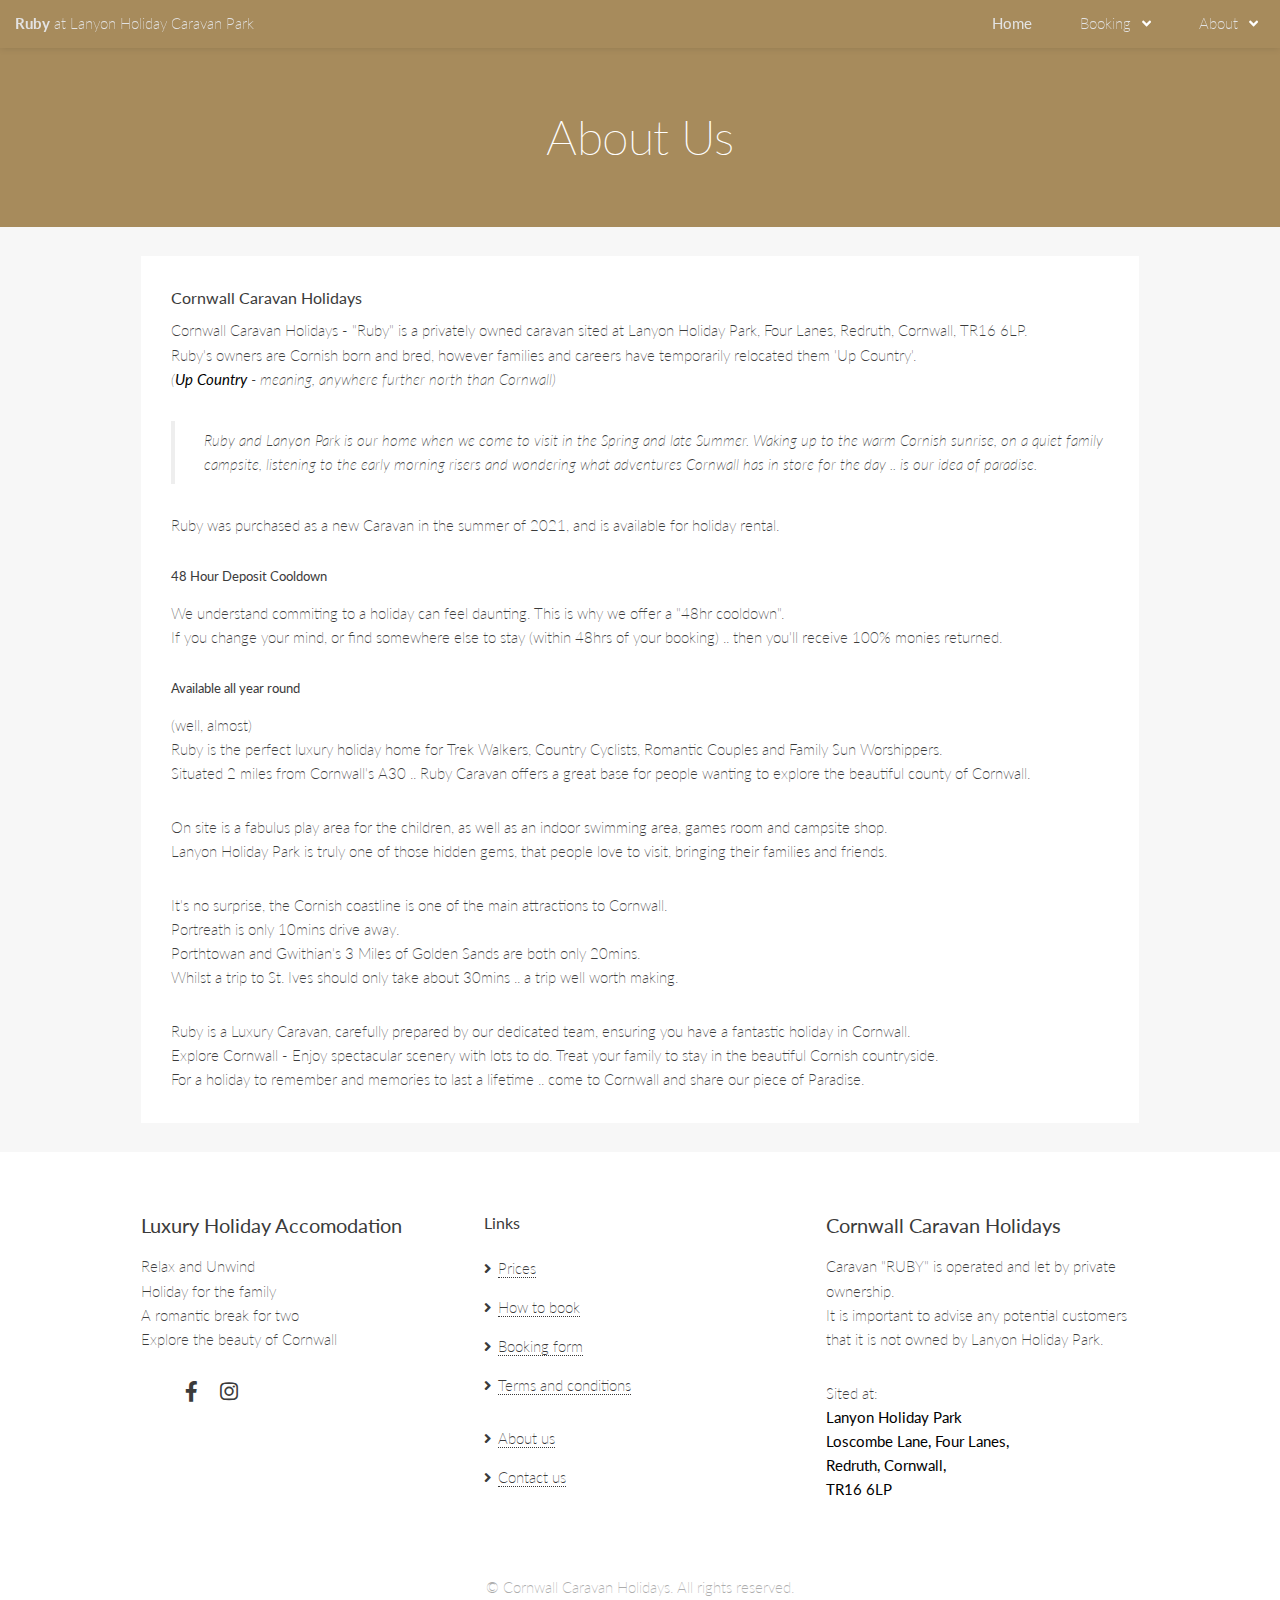
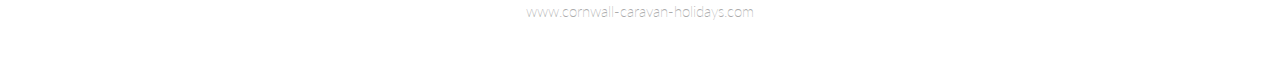
==== about-us.html @ c256ab9a "Added h5 titles to About us" ====
<!DOCTYPE HTML>
<!--
	Hypothesis by Pixelarity
	pixelarity.com | hello@pixelarity.com
	License: pixelarity.com/license
-->
<html>
	<head>
		<title>Cornwall Caravan Holidays - About Us</title>
		<meta charset="utf-8" />
		<meta name="viewport" content="width=device-width, initial-scale=1, user-scalable=no" />
		<link rel="icon" type="image/png" href="https://www.cornwall-caravan-holidays.com/images/favicon.png">
		<link rel="stylesheet" href="assets/css/main.css" />
		<link rel="stylesheet" href="assets/css/cornwall-caravan-holidays.css" />
	</head>
	<body class="is-preload">

		<!-- Wrapper -->
			<div id="wrapper">

				<!-- Header -->
					<header id="header">

						<!-- Logo -->
							<div class="logo">
								<a href="index.html"><strong>Ruby</strong> <span>at Lanyon Holiday Caravan Park</span></a>
							</div>

							<!-- Nav -->
							<nav id="nav">
								<ul>
									<li class="current"><a href="index.html">Home</a></li>
									<li>
										<a href="how-to-book.html" class="icon solid fa-angle-down">Booking</a>
										<ul>
											<li><a href="prices.html">Prices</a></li>
											<li><a href="how-to-book.html">How to Book</a></li>
											<li><a href="terms.html">Booking Terms</a></li>
										</ul>
									</li>
									<!-- <li><a href="generic.html">Generic</a></li>
									<li><a href="elements.html">Elements</a></li> -->
									<li>
										<a href="about-us.html" class="icon solid fa-angle-down">About</a>
										<ul>
											<li><a href="about-us.html">About us</a></li>
											<li><a href="index.html#contact">Contact us</a></li>
										</ul>
									</li>
								</ul>
							</nav>

					</header>

				<!-- Section -->
					<section id="one" class="main alt">
						<header class="accent1">
							<h1>About Us</h1>
						</header>
						<div class="inner alt">
							<div class="content">
								<!-- <span class="image main"><img src="images/pic04.jpg" alt="" /></span> -->

								<h4>Cornwall Caravan Holidays</h4>

								<p>
									Cornwall Caravan Holidays - "Ruby" is a privately owned caravan sited at Lanyon Holiday Park, Four Lanes, Redruth, Cornwall, TR16 6LP.<br />
									Ruby's owners are Cornish born and bred, however families and careers have temporarily relocated them 'Up Country'.<br />
									<i>(<strong>Up Country</strong> - meaning, anywhere further north than Cornwall)</i>
								</p>

								<blockquote>
									Ruby and Lanyon Park is our home when we come to visit in the Spring and late Summer. Waking up to the warm Cornish sunrise, on a quiet family campsite, listening to the early morning risers and wondering what adventures Cornwall has in store for the day .. is our idea of paradise.
								</blockquote>

								<p>
									Ruby was purchased as a new Caravan in the summer of 2021, and is available for holiday rental.<br />
								</p>

								<h5>48 Hour Deposit Cooldown</h5>
								<p>We understand commiting to a holiday can feel daunting. This is why we offer a "48hr cooldown".<br />
									If you change your mind, or find somewhere else to stay (within 48hrs of your booking) .. then you'll receive 100% monies returned.<br />
								</p>


									<h5>Available all year round </h5>
									<p>
									(well, almost) <br />
									Ruby is the perfect luxury holiday home for Trek Walkers, Country Cyclists, Romantic Couples and Family Sun Worshippers.<br />
									Situated 2 miles from Cornwall's A30 .. Ruby Caravan offers a great base for people wanting to explore the beautiful county of Cornwall.<br />
								</p>

								<p>
									On site is a fabulus play area for the children, as well as an indoor swimming area, games room and campsite shop.<br />
									Lanyon Holiday Park is truly one of those hidden gems, that people love to visit, bringing their families and friends.
								</p>

								<p>
									It's no surprise, the Cornish coastline is one of the main attractions to Cornwall.<br />
									Portreath is only 10mins drive away.<br />
									Porthtowan and Gwithian's 3 Miles of Golden Sands are both only 20mins.<br />
									Whilst a trip to St. Ives should only take about 30mins .. a trip well worth making.
								</p>

								<p>
									Ruby is a Luxury Caravan, carefully prepared by our dedicated team, ensuring you have a fantastic holiday in Cornwall.<br />
									Explore Cornwall - Enjoy spectacular scenery with lots to do. Treat your family to stay in the beautiful Cornish countryside.<br />
									For a holiday to remember and memories to last a lifetime .. come to Cornwall and share our piece of Paradise.
								</p>

							</div>

					</section>

				<!-- Footer -->
					<footer id="footer">
						<div class="inner">
							<section>
								<h3>Luxury Holiday Accomodation</h3>
								<p>Relax and Unwind<br />Holiday for the family<br />A romantic break for two<br />Explore the beauty of Cornwall</p>
								<ul class="icons">
									<li><a href="https://www.cornwall-caravan-holidays.com" class="icon fas fa-globe"><span class="label">Website</span></a></li>
									<li><a href="https://www.facebook.com/CornwallCaravanHolidayRentals" class="icon brands fa-facebook-f"><span class="label">Facebook</span></a></li>
									<li><a href="https://www.instagram.com/cornwallcaravanholidays/" class="icon brands fa-instagram"><span class="label">Instagram</span></a></li>
									<li><a href="https://maps.apple.com/?address=Lanyon%20Park,%20Four%20Lanes,%20Redruth,%20England&auid=8201710298435204762&ll=50.203052,-5.247659&lsp=6489&q=Lanyon%20Park" class="icon fas fa-map-marker-alt"><span class="label">Map</span></a></li>
								</ul>
							</section>
							<section>
								<h4>Links</h4>
								<ul class="links">
									<li><a href="prices.html">Prices</a></li>
									<li><a href="how-to-book.html">How to book</a></li>
									<li><a href="pdf/CornwallCaravanHolidays-BookingForm.pdf">Booking form</a></li>
									<li><a href="terms.html">Terms and conditions</a></li>
								</ul>
								<ul class="links">
									<li><a href="about-us.html">About us</a></li>
									<li><a href="index.html#contact">Contact us</a></li>
								</ul>
							</section>
							<section>
								<h3>Cornwall Caravan Holidays</h3>
								<p>Caravan "RUBY" is operated and let by private ownership.<br />It is important to advise any potential customers that it is not owned by Lanyon Holiday Park.</p><p>Sited at: </br ><strong>Lanyon Holiday Park<br />Loscombe Lane, Four Lanes,<br /> Redruth, Cornwall,<br />TR16 6LP</strong><p>
								<!-- <p><a href="#" class="major">(000) 000-0000</a></p> -->
							</section>
						</div>
						<div class="copyright">
							<p>&copy; Cornwall Caravan Holidays. All rights reserved.<br />www.cornwall-caravan-holidays.com</p>
						</div>
					</footer>

			</div>

		<!-- Scripts -->
			<script src="assets/js/jquery.min.js"></script>
			<script src="assets/js/jquery.dropotron.min.js"></script>
			<script src="assets/js/jquery.selectorr.min.js"></script>
			<script src="assets/js/jquery.scrollex.min.js"></script>
			<script src="assets/js/jquery.scrolly.min.js"></script>
			<script src="assets/js/browser.min.js"></script>
			<script src="assets/js/breakpoints.min.js"></script>
			<script src="assets/js/util.js"></script>
			<script src="assets/js/main.js"></script>

	</body>
</html>
---- assets/css/main.css ----
@import url(fontawesome-all.min.css);
@import url("https://fonts.googleapis.com/css?family=Lato:300,400,700,300i,400i,700i");

/*
	Hypothesis by Pixelarity
	pixelarity.com | hello@pixelarity.com
	License: pixelarity.com/license
*/

html, body, div, span, applet, object,
iframe, h1, h2, h3, h4, h5, h6, p, blockquote,
pre, a, abbr, acronym, address, big, cite,
code, del, dfn, em, img, ins, kbd, q, s, samp,
small, strike, strong, sub, sup, tt, var, b,
u, i, center, dl, dt, dd, ol, ul, li, fieldset,
form, label, legend, table, caption, tbody,
tfoot, thead, tr, th, td, article, aside,
canvas, details, embed, figure, figcaption,
footer, header, hgroup, menu, nav, output, ruby,
section, summary, time, mark, audio, video {
	margin: 0;
	padding: 0;
	border: 0;
	font-size: 100%;
	font: inherit;
	vertical-align: baseline;}

article, aside, details, figcaption, figure,
footer, header, hgroup, menu, nav, section {
	display: block;}

body {
	line-height: 1;
}

ol, ul {
	list-style: none;
}

blockquote, q {
	quotes: none;
}

	blockquote:before, blockquote:after, q:before, q:after {
		content: '';
		content: none;
	}

table {
	border-collapse: collapse;
	border-spacing: 0;
}

body {
	-webkit-text-size-adjust: none;
}

mark {
	background-color: transparent;
	color: inherit;
}

input::-moz-focus-inner {
	border: 0;
	padding: 0;
}

input, select, textarea {
	-moz-appearance: none;
	-webkit-appearance: none;
	-ms-appearance: none;
	appearance: none;
}

/* Basic */

	@-ms-viewport {
		width: device-width;
	}

	body {
		-ms-overflow-style: scrollbar;
	}

	@media screen and (max-width: 480px) {

		html, body {
			min-width: 320px;
		}

	}

	html {
		box-sizing: border-box;
	}

	*, *:before, *:after {
		box-sizing: inherit;
	}

	body {
		background: #ffffff;
	}

		body.is-preload *, body.is-preload *:before, body.is-preload *:after {
			-moz-animation: none !important;
			-webkit-animation: none !important;
			-ms-animation: none !important;
			animation: none !important;
			-moz-transition: none !important;
			-webkit-transition: none !important;
			-ms-transition: none !important;
			transition: none !important;
		}

/* Type */

	html {
		font-size: 15pt;
	}

		@media screen and (max-width: 1680px) {

			html {
				font-size: 12pt;
			}

		}

		@media screen and (max-width: 1280px) {

			html {
				font-size: 11pt;
			}

		}

		@media screen and (max-width: 980px) {

			html {
				font-size: 12pt;
			}

		}

		@media screen and (max-width: 736px) {

			html {
				font-size: 11pt;
			}

		}

		@media screen and (max-width: 360px) {

			html {
				font-size: 10pt;
			}

		}

	body {
		background-color: #ffffff;
		color: #3b3b3b;
	}

	body, input, select, textarea {
		font-family: "Lato", Arial, Helvetica, sans-serif;
		font-weight: 200;
		font-size: 1rem;
		line-height: 1.65;
	}

	a {
		-moz-transition: background-color 0.2s ease-in-out, border-bottom-color 0.2s ease-in-out, color 0.2s ease-in-out;
		-webkit-transition: background-color 0.2s ease-in-out, border-bottom-color 0.2s ease-in-out, color 0.2s ease-in-out;
		-ms-transition: background-color 0.2s ease-in-out, border-bottom-color 0.2s ease-in-out, color 0.2s ease-in-out;
		transition: background-color 0.2s ease-in-out, border-bottom-color 0.2s ease-in-out, color 0.2s ease-in-out;
		text-decoration: none;
		border-bottom: dotted 1px;
	}

		a strong {
			-moz-transition: color 0.2s ease-in-out;
			-webkit-transition: color 0.2s ease-in-out;
			-ms-transition: color 0.2s ease-in-out;
			transition: color 0.2s ease-in-out;
		}

		a:hover {
			text-decoration: none;
			border-bottom-color: transparent;
			color: #23b1ec !important;
		}

			a:hover strong {
				color: inherit;
			}

		a.major {
			font-size: 2.25rem;
			font-weight: 200;
			line-height: 1.3;
			margin: 0 0 1.5rem 0;
			letter-spacing: -0.025rem;
		}

		@media screen and (max-width: 736px) {

			a.major {
				font-size: 1.75rem;
				letter-spacing: 0;
			}

		}

	strong, b {
		font-weight: 400;
	}

	em, i {
		font-style: italic;
	}

	p {
		margin: 0 0 2rem 0;
	}

	h1, h2, h3, h4, h5, h6 {
		font-weight: 400;
		line-height: 1.5;
		margin: 0 0 1rem 0;
	}

		h1 a, h2 a, h3 a, h4 a, h5 a, h6 a {
			color: inherit;
			text-decoration: none;
		}

	h1 {
		font-size: 3.25rem;
		font-weight: 200;
		line-height: 1.3;
		margin: 0 0 3rem 0;
		letter-spacing: -0.05rem;
	}

	h2 {
		font-size: 2.25rem;
		font-weight: 200;
		line-height: 1.3;
		margin: 0 0 1.5rem 0;
		letter-spacing: -0.025rem;
	}

	h3 {
		font-size: 1.35rem;
	}

	h4 {
		font-size: 1.1rem;
		margin: 0 0 0.65rem 0;
	}

	h5 {
		font-size: 0.9rem;
	}

	h6 {
		font-size: 0.7rem;
	}

	@media screen and (max-width: 736px) {

		h1 {
			font-size: 2.25rem;
			letter-spacing: -0.025rem;
		}

			h1 br {
				display: none;
			}

		h2 {
			font-size: 1.5rem;
			letter-spacing: -0.0125rem;
		}

			h2 br {
				display: none;
			}

		h3 {
			font-size: 1.25rem;
		}

	}

	sub {
		font-size: 0.8rem;
		position: relative;
		top: 0.5rem;
	}

	sup {
		font-size: 0.8rem;
		position: relative;
		top: -0.5rem;
	}

	blockquote {
		border-left: solid 4px;
		font-style: italic;
		margin: 0 0 2rem 0;
		padding: 0.5rem 0 0.5rem 2rem;
	}

	code {
		border-radius: 0.5rem;
		border: solid 1px;
		font-family: "Courier New", monospace;
		font-size: 0.9rem;
		margin: 0 0.25rem;
		padding: 0.25rem 0.65rem;
	}

	pre {
		-webkit-overflow-scrolling: touch;
		font-family: "Courier New", monospace;
		font-size: 0.9rem;
		margin: 0 0 2rem 0;
	}

		pre code {
			display: block;
			line-height: 1.75;
			padding: 1rem 1.5rem;
			overflow-x: auto;
		}

	hr {
		border: 0;
		border-bottom: solid 1px;
		margin: 2rem 0;
	}

		hr.major {
			margin: 3rem 0;
		}

	.align-left {
		text-align: left;
	}

	.align-center {
		text-align: center;
	}

	.align-right {
		text-align: right;
	}

	input, select, textarea {
		color: #3b3b3b;
	}

	a {
		color: #3b3b3b;
	}

	strong, b {
		color: #3b3b3b;
	}

	h1, h2, h3, h4, h5, h6 {
		color: #3b3b3b;
	}

	blockquote {
		border-left-color: #eeeeee;
	}

	code {
		background: rgba(144, 144, 144, 0.075);
		border-color: #eeeeee;
	}

	hr {
		border-bottom-color: #eeeeee;
	}

/* Row */

	.row {
		display: flex;
		flex-wrap: wrap;
		box-sizing: border-box;
		align-items: stretch;
	}

		.row > * {
			box-sizing: border-box;
		}

		.row.gtr-uniform > * > :last-child {
			margin-bottom: 0;
		}

		.row.aln-left {
			justify-content: flex-start;
		}

		.row.aln-center {
			justify-content: center;
		}

		.row.aln-right {
			justify-content: flex-end;
		}

		.row.aln-top {
			align-items: flex-start;
		}

		.row.aln-middle {
			align-items: center;
		}

		.row.aln-bottom {
			align-items: flex-end;
		}

		.row > .imp {
			order: -1;
		}

		.row > .col-1 {
			width: 8.33333%;
		}

		.row > .off-1 {
			margin-left: 8.33333%;
		}

		.row > .col-2 {
			width: 16.66667%;
		}

		.row > .off-2 {
			margin-left: 16.66667%;
		}

		.row > .col-3 {
			width: 25%;
		}

		.row > .off-3 {
			margin-left: 25%;
		}

		.row > .col-4 {
			width: 33.33333%;
		}

		.row > .off-4 {
			margin-left: 33.33333%;
		}

		.row > .col-5 {
			width: 41.66667%;
		}

		.row > .off-5 {
			margin-left: 41.66667%;
		}

		.row > .col-6 {
			width: 50%;
		}

		.row > .off-6 {
			margin-left: 50%;
		}

		.row > .col-7 {
			width: 58.33333%;
		}

		.row > .off-7 {
			margin-left: 58.33333%;
		}

		.row > .col-8 {
			width: 66.66667%;
		}

		.row > .off-8 {
			margin-left: 66.66667%;
		}

		.row > .col-9 {
			width: 75%;
		}

		.row > .off-9 {
			margin-left: 75%;
		}

		.row > .col-10 {
			width: 83.33333%;
		}

		.row > .off-10 {
			margin-left: 83.33333%;
		}

		.row > .col-11 {
			width: 91.66667%;
		}

		.row > .off-11 {
			margin-left: 91.66667%;
		}

		.row > .col-12 {
			width: 100%;
		}

		.row > .off-12 {
			margin-left: 100%;
		}

		.row.gtr-0 {
			margin-top: 0;
			margin-left: 0rem;
		}

			.row.gtr-0 > * {
				padding: 0 0 0 0rem;
			}

			.row.gtr-0.gtr-uniform {
				margin-top: 0rem;
			}

				.row.gtr-0.gtr-uniform > * {
					padding-top: 0rem;
				}

		.row.gtr-25 {
			margin-top: 0;
			margin-left: -0.375rem;
		}

			.row.gtr-25 > * {
				padding: 0 0 0 0.375rem;
			}

			.row.gtr-25.gtr-uniform {
				margin-top: -0.375rem;
			}

				.row.gtr-25.gtr-uniform > * {
					padding-top: 0.375rem;
				}

		.row.gtr-50 {
			margin-top: 0;
			margin-left: -0.75rem;
		}

			.row.gtr-50 > * {
				padding: 0 0 0 0.75rem;
			}

			.row.gtr-50.gtr-uniform {
				margin-top: -0.75rem;
			}

				.row.gtr-50.gtr-uniform > * {
					padding-top: 0.75rem;
				}

		.row {
			margin-top: 0;
			margin-left: -1.5rem;
		}

			.row > * {
				padding: 0 0 0 1.5rem;
			}

			.row.gtr-uniform {
				margin-top: -1.5rem;
			}

				.row.gtr-uniform > * {
					padding-top: 1.5rem;
				}

		.row.gtr-150 {
			margin-top: 0;
			margin-left: -2.25rem;
		}

			.row.gtr-150 > * {
				padding: 0 0 0 2.25rem;
			}

			.row.gtr-150.gtr-uniform {
				margin-top: -2.25rem;
			}

				.row.gtr-150.gtr-uniform > * {
					padding-top: 2.25rem;
				}

		.row.gtr-200 {
			margin-top: 0;
			margin-left: -3rem;
		}

			.row.gtr-200 > * {
				padding: 0 0 0 3rem;
			}

			.row.gtr-200.gtr-uniform {
				margin-top: -3rem;
			}

				.row.gtr-200.gtr-uniform > * {
					padding-top: 3rem;
				}

		@media screen and (max-width: 1680px) {

			.row {
				display: flex;
				flex-wrap: wrap;
				box-sizing: border-box;
				align-items: stretch;
			}

				.row > * {
					box-sizing: border-box;
				}

				.row.gtr-uniform > * > :last-child {
					margin-bottom: 0;
				}

				.row.aln-left {
					justify-content: flex-start;
				}

				.row.aln-center {
					justify-content: center;
				}

				.row.aln-right {
					justify-content: flex-end;
				}

				.row.aln-top {
					align-items: flex-start;
				}

				.row.aln-middle {
					align-items: center;
				}

				.row.aln-bottom {
					align-items: flex-end;
				}

				.row > .imp-xlarge {
					order: -1;
				}

				.row > .col-1-xlarge {
					width: 8.33333%;
				}

				.row > .off-1-xlarge {
					margin-left: 8.33333%;
				}

				.row > .col-2-xlarge {
					width: 16.66667%;
				}

				.row > .off-2-xlarge {
					margin-left: 16.66667%;
				}

				.row > .col-3-xlarge {
					width: 25%;
				}

				.row > .off-3-xlarge {
					margin-left: 25%;
				}

				.row > .col-4-xlarge {
					width: 33.33333%;
				}

				.row > .off-4-xlarge {
					margin-left: 33.33333%;
				}

				.row > .col-5-xlarge {
					width: 41.66667%;
				}

				.row > .off-5-xlarge {
					margin-left: 41.66667%;
				}

				.row > .col-6-xlarge {
					width: 50%;
				}

				.row > .off-6-xlarge {
					margin-left: 50%;
				}

				.row > .col-7-xlarge {
					width: 58.33333%;
				}

				.row > .off-7-xlarge {
					margin-left: 58.33333%;
				}

				.row > .col-8-xlarge {
					width: 66.66667%;
				}

				.row > .off-8-xlarge {
					margin-left: 66.66667%;
				}

				.row > .col-9-xlarge {
					width: 75%;
				}

				.row > .off-9-xlarge {
					margin-left: 75%;
				}

				.row > .col-10-xlarge {
					width: 83.33333%;
				}

				.row > .off-10-xlarge {
					margin-left: 83.33333%;
				}

				.row > .col-11-xlarge {
					width: 91.66667%;
				}

				.row > .off-11-xlarge {
					margin-left: 91.66667%;
				}

				.row > .col-12-xlarge {
					width: 100%;
				}

				.row > .off-12-xlarge {
					margin-left: 100%;
				}

				.row.gtr-0 {
					margin-top: 0;
					margin-left: 0rem;
				}

					.row.gtr-0 > * {
						padding: 0 0 0 0rem;
					}

					.row.gtr-0.gtr-uniform {
						margin-top: 0rem;
					}

						.row.gtr-0.gtr-uniform > * {
							padding-top: 0rem;
						}

				.row.gtr-25 {
					margin-top: 0;
					margin-left: -0.375rem;
				}

					.row.gtr-25 > * {
						padding: 0 0 0 0.375rem;
					}

					.row.gtr-25.gtr-uniform {
						margin-top: -0.375rem;
					}

						.row.gtr-25.gtr-uniform > * {
							padding-top: 0.375rem;
						}

				.row.gtr-50 {
					margin-top: 0;
					margin-left: -0.75rem;
				}

					.row.gtr-50 > * {
						padding: 0 0 0 0.75rem;
					}

					.row.gtr-50.gtr-uniform {
						margin-top: -0.75rem;
					}

						.row.gtr-50.gtr-uniform > * {
							padding-top: 0.75rem;
						}

				.row {
					margin-top: 0;
					margin-left: -1.5rem;
				}

					.row > * {
						padding: 0 0 0 1.5rem;
					}

					.row.gtr-uniform {
						margin-top: -1.5rem;
					}

						.row.gtr-uniform > * {
							padding-top: 1.5rem;
						}

				.row.gtr-150 {
					margin-top: 0;
					margin-left: -2.25rem;
				}

					.row.gtr-150 > * {
						padding: 0 0 0 2.25rem;
					}

					.row.gtr-150.gtr-uniform {
						margin-top: -2.25rem;
					}

						.row.gtr-150.gtr-uniform > * {
							padding-top: 2.25rem;
						}

				.row.gtr-200 {
					margin-top: 0;
					margin-left: -3rem;
				}

					.row.gtr-200 > * {
						padding: 0 0 0 3rem;
					}

					.row.gtr-200.gtr-uniform {
						margin-top: -3rem;
					}

						.row.gtr-200.gtr-uniform > * {
							padding-top: 3rem;
						}

		}

		@media screen and (max-width: 1280px) {

			.row {
				display: flex;
				flex-wrap: wrap;
				box-sizing: border-box;
				align-items: stretch;
			}

				.row > * {
					box-sizing: border-box;
				}

				.row.gtr-uniform > * > :last-child {
					margin-bottom: 0;
				}

				.row.aln-left {
					justify-content: flex-start;
				}

				.row.aln-center {
					justify-content: center;
				}

				.row.aln-right {
					justify-content: flex-end;
				}

				.row.aln-top {
					align-items: flex-start;
				}

				.row.aln-middle {
					align-items: center;
				}

				.row.aln-bottom {
					align-items: flex-end;
				}

				.row > .imp-large {
					order: -1;
				}

				.row > .col-1-large {
					width: 8.33333%;
				}

				.row > .off-1-large {
					margin-left: 8.33333%;
				}

				.row > .col-2-large {
					width: 16.66667%;
				}

				.row > .off-2-large {
					margin-left: 16.66667%;
				}

				.row > .col-3-large {
					width: 25%;
				}

				.row > .off-3-large {
					margin-left: 25%;
				}

				.row > .col-4-large {
					width: 33.33333%;
				}

				.row > .off-4-large {
					margin-left: 33.33333%;
				}

				.row > .col-5-large {
					width: 41.66667%;
				}

				.row > .off-5-large {
					margin-left: 41.66667%;
				}

				.row > .col-6-large {
					width: 50%;
				}

				.row > .off-6-large {
					margin-left: 50%;
				}

				.row > .col-7-large {
					width: 58.33333%;
				}

				.row > .off-7-large {
					margin-left: 58.33333%;
				}

				.row > .col-8-large {
					width: 66.66667%;
				}

				.row > .off-8-large {
					margin-left: 66.66667%;
				}

				.row > .col-9-large {
					width: 75%;
				}

				.row > .off-9-large {
					margin-left: 75%;
				}

				.row > .col-10-large {
					width: 83.33333%;
				}

				.row > .off-10-large {
					margin-left: 83.33333%;
				}

				.row > .col-11-large {
					width: 91.66667%;
				}

				.row > .off-11-large {
					margin-left: 91.66667%;
				}

				.row > .col-12-large {
					width: 100%;
				}

				.row > .off-12-large {
					margin-left: 100%;
				}

				.row.gtr-0 {
					margin-top: 0;
					margin-left: 0rem;
				}

					.row.gtr-0 > * {
						padding: 0 0 0 0rem;
					}

					.row.gtr-0.gtr-uniform {
						margin-top: 0rem;
					}

						.row.gtr-0.gtr-uniform > * {
							padding-top: 0rem;
						}

				.row.gtr-25 {
					margin-top: 0;
					margin-left: -0.375rem;
				}

					.row.gtr-25 > * {
						padding: 0 0 0 0.375rem;
					}

					.row.gtr-25.gtr-uniform {
						margin-top: -0.375rem;
					}

						.row.gtr-25.gtr-uniform > * {
							padding-top: 0.375rem;
						}

				.row.gtr-50 {
					margin-top: 0;
					margin-left: -0.75rem;
				}

					.row.gtr-50 > * {
						padding: 0 0 0 0.75rem;
					}

					.row.gtr-50.gtr-uniform {
						margin-top: -0.75rem;
					}

						.row.gtr-50.gtr-uniform > * {
							padding-top: 0.75rem;
						}

				.row {
					margin-top: 0;
					margin-left: -1.5rem;
				}

					.row > * {
						padding: 0 0 0 1.5rem;
					}

					.row.gtr-uniform {
						margin-top: -1.5rem;
					}

						.row.gtr-uniform > * {
							padding-top: 1.5rem;
						}

				.row.gtr-150 {
					margin-top: 0;
					margin-left: -2.25rem;
				}

					.row.gtr-150 > * {
						padding: 0 0 0 2.25rem;
					}

					.row.gtr-150.gtr-uniform {
						margin-top: -2.25rem;
					}

						.row.gtr-150.gtr-uniform > * {
							padding-top: 2.25rem;
						}

				.row.gtr-200 {
					margin-top: 0;
					margin-left: -3rem;
				}

					.row.gtr-200 > * {
						padding: 0 0 0 3rem;
					}

					.row.gtr-200.gtr-uniform {
						margin-top: -3rem;
					}

						.row.gtr-200.gtr-uniform > * {
							padding-top: 3rem;
						}

		}

		@media screen and (max-width: 980px) {

			.row {
				display: flex;
				flex-wrap: wrap;
				box-sizing: border-box;
				align-items: stretch;
			}

				.row > * {
					box-sizing: border-box;
				}

				.row.gtr-uniform > * > :last-child {
					margin-bottom: 0;
				}

				.row.aln-left {
					justify-content: flex-start;
				}

				.row.aln-center {
					justify-content: center;
				}

				.row.aln-right {
					justify-content: flex-end;
				}

				.row.aln-top {
					align-items: flex-start;
				}

				.row.aln-middle {
					align-items: center;
				}

				.row.aln-bottom {
					align-items: flex-end;
				}

				.row > .imp-medium {
					order: -1;
				}

				.row > .col-1-medium {
					width: 8.33333%;
				}

				.row > .off-1-medium {
					margin-left: 8.33333%;
				}

				.row > .col-2-medium {
					width: 16.66667%;
				}

				.row > .off-2-medium {
					margin-left: 16.66667%;
				}

				.row > .col-3-medium {
					width: 25%;
				}

				.row > .off-3-medium {
					margin-left: 25%;
				}

				.row > .col-4-medium {
					width: 33.33333%;
				}

				.row > .off-4-medium {
					margin-left: 33.33333%;
				}

				.row > .col-5-medium {
					width: 41.66667%;
				}

				.row > .off-5-medium {
					margin-left: 41.66667%;
				}

				.row > .col-6-medium {
					width: 50%;
				}

				.row > .off-6-medium {
					margin-left: 50%;
				}

				.row > .col-7-medium {
					width: 58.33333%;
				}

				.row > .off-7-medium {
					margin-left: 58.33333%;
				}

				.row > .col-8-medium {
					width: 66.66667%;
				}

				.row > .off-8-medium {
					margin-left: 66.66667%;
				}

				.row > .col-9-medium {
					width: 75%;
				}

				.row > .off-9-medium {
					margin-left: 75%;
				}

				.row > .col-10-medium {
					width: 83.33333%;
				}

				.row > .off-10-medium {
					margin-left: 83.33333%;
				}

				.row > .col-11-medium {
					width: 91.66667%;
				}

				.row > .off-11-medium {
					margin-left: 91.66667%;
				}

				.row > .col-12-medium {
					width: 100%;
				}

				.row > .off-12-medium {
					margin-left: 100%;
				}

				.row.gtr-0 {
					margin-top: 0;
					margin-left: 0rem;
				}

					.row.gtr-0 > * {
						padding: 0 0 0 0rem;
					}

					.row.gtr-0.gtr-uniform {
						margin-top: 0rem;
					}

						.row.gtr-0.gtr-uniform > * {
							padding-top: 0rem;
						}

				.row.gtr-25 {
					margin-top: 0;
					margin-left: -0.375rem;
				}

					.row.gtr-25 > * {
						padding: 0 0 0 0.375rem;
					}

					.row.gtr-25.gtr-uniform {
						margin-top: -0.375rem;
					}

						.row.gtr-25.gtr-uniform > * {
							padding-top: 0.375rem;
						}

				.row.gtr-50 {
					margin-top: 0;
					margin-left: -0.75rem;
				}

					.row.gtr-50 > * {
						padding: 0 0 0 0.75rem;
					}

					.row.gtr-50.gtr-uniform {
						margin-top: -0.75rem;
					}

						.row.gtr-50.gtr-uniform > * {
							padding-top: 0.75rem;
						}

				.row {
					margin-top: 0;
					margin-left: -1.5rem;
				}

					.row > * {
						padding: 0 0 0 1.5rem;
					}

					.row.gtr-uniform {
						margin-top: -1.5rem;
					}

						.row.gtr-uniform > * {
							padding-top: 1.5rem;
						}

				.row.gtr-150 {
					margin-top: 0;
					margin-left: -2.25rem;
				}

					.row.gtr-150 > * {
						padding: 0 0 0 2.25rem;
					}

					.row.gtr-150.gtr-uniform {
						margin-top: -2.25rem;
					}

						.row.gtr-150.gtr-uniform > * {
							padding-top: 2.25rem;
						}

				.row.gtr-200 {
					margin-top: 0;
					margin-left: -3rem;
				}

					.row.gtr-200 > * {
						padding: 0 0 0 3rem;
					}

					.row.gtr-200.gtr-uniform {
						margin-top: -3rem;
					}

						.row.gtr-200.gtr-uniform > * {
							padding-top: 3rem;
						}

		}

		@media screen and (max-width: 736px) {

			.row {
				display: flex;
				flex-wrap: wrap;
				box-sizing: border-box;
				align-items: stretch;
			}

				.row > * {
					box-sizing: border-box;
				}

				.row.gtr-uniform > * > :last-child {
					margin-bottom: 0;
				}

				.row.aln-left {
					justify-content: flex-start;
				}

				.row.aln-center {
					justify-content: center;
				}

				.row.aln-right {
					justify-content: flex-end;
				}

				.row.aln-top {
					align-items: flex-start;
				}

				.row.aln-middle {
					align-items: center;
				}

				.row.aln-bottom {
					align-items: flex-end;
				}

				.row > .imp-small {
					order: -1;
				}

				.row > .col-1-small {
					width: 8.33333%;
				}

				.row > .off-1-small {
					margin-left: 8.33333%;
				}

				.row > .col-2-small {
					width: 16.66667%;
				}

				.row > .off-2-small {
					margin-left: 16.66667%;
				}

				.row > .col-3-small {
					width: 25%;
				}

				.row > .off-3-small {
					margin-left: 25%;
				}

				.row > .col-4-small {
					width: 33.33333%;
				}

				.row > .off-4-small {
					margin-left: 33.33333%;
				}

				.row > .col-5-small {
					width: 41.66667%;
				}

				.row > .off-5-small {
					margin-left: 41.66667%;
				}

				.row > .col-6-small {
					width: 50%;
				}

				.row > .off-6-small {
					margin-left: 50%;
				}

				.row > .col-7-small {
					width: 58.33333%;
				}

				.row > .off-7-small {
					margin-left: 58.33333%;
				}

				.row > .col-8-small {
					width: 66.66667%;
				}

				.row > .off-8-small {
					margin-left: 66.66667%;
				}

				.row > .col-9-small {
					width: 75%;
				}

				.row > .off-9-small {
					margin-left: 75%;
				}

				.row > .col-10-small {
					width: 83.33333%;
				}

				.row > .off-10-small {
					margin-left: 83.33333%;
				}

				.row > .col-11-small {
					width: 91.66667%;
				}

				.row > .off-11-small {
					margin-left: 91.66667%;
				}

				.row > .col-12-small {
					width: 100%;
				}

				.row > .off-12-small {
					margin-left: 100%;
				}

				.row.gtr-0 {
					margin-top: 0;
					margin-left: 0rem;
				}

					.row.gtr-0 > * {
						padding: 0 0 0 0rem;
					}

					.row.gtr-0.gtr-uniform {
						margin-top: 0rem;
					}

						.row.gtr-0.gtr-uniform > * {
							padding-top: 0rem;
						}

				.row.gtr-25 {
					margin-top: 0;
					margin-left: -0.375rem;
				}

					.row.gtr-25 > * {
						padding: 0 0 0 0.375rem;
					}

					.row.gtr-25.gtr-uniform {
						margin-top: -0.375rem;
					}

						.row.gtr-25.gtr-uniform > * {
							padding-top: 0.375rem;
						}

				.row.gtr-50 {
					margin-top: 0;
					margin-left: -0.75rem;
				}

					.row.gtr-50 > * {
						padding: 0 0 0 0.75rem;
					}

					.row.gtr-50.gtr-uniform {
						margin-top: -0.75rem;
					}

						.row.gtr-50.gtr-uniform > * {
							padding-top: 0.75rem;
						}

				.row {
					margin-top: 0;
					margin-left: -1.5rem;
				}

					.row > * {
						padding: 0 0 0 1.5rem;
					}

					.row.gtr-uniform {
						margin-top: -1.5rem;
					}

						.row.gtr-uniform > * {
							padding-top: 1.5rem;
						}

				.row.gtr-150 {
					margin-top: 0;
					margin-left: -2.25rem;
				}

					.row.gtr-150 > * {
						padding: 0 0 0 2.25rem;
					}

					.row.gtr-150.gtr-uniform {
						margin-top: -2.25rem;
					}

						.row.gtr-150.gtr-uniform > * {
							padding-top: 2.25rem;
						}

				.row.gtr-200 {
					margin-top: 0;
					margin-left: -3rem;
				}

					.row.gtr-200 > * {
						padding: 0 0 0 3rem;
					}

					.row.gtr-200.gtr-uniform {
						margin-top: -3rem;
					}

						.row.gtr-200.gtr-uniform > * {
							padding-top: 3rem;
						}

		}

		@media screen and (max-width: 480px) {

			.row {
				display: flex;
				flex-wrap: wrap;
				box-sizing: border-box;
				align-items: stretch;
			}

				.row > * {
					box-sizing: border-box;
				}

				.row.gtr-uniform > * > :last-child {
					margin-bottom: 0;
				}

				.row.aln-left {
					justify-content: flex-start;
				}

				.row.aln-center {
					justify-content: center;
				}

				.row.aln-right {
					justify-content: flex-end;
				}

				.row.aln-top {
					align-items: flex-start;
				}

				.row.aln-middle {
					align-items: center;
				}

				.row.aln-bottom {
					align-items: flex-end;
				}

				.row > .imp-xsmall {
					order: -1;
				}

				.row > .col-1-xsmall {
					width: 8.33333%;
				}

				.row > .off-1-xsmall {
					margin-left: 8.33333%;
				}

				.row > .col-2-xsmall {
					width: 16.66667%;
				}

				.row > .off-2-xsmall {
					margin-left: 16.66667%;
				}

				.row > .col-3-xsmall {
					width: 25%;
				}

				.row > .off-3-xsmall {
					margin-left: 25%;
				}

				.row > .col-4-xsmall {
					width: 33.33333%;
				}

				.row > .off-4-xsmall {
					margin-left: 33.33333%;
				}

				.row > .col-5-xsmall {
					width: 41.66667%;
				}

				.row > .off-5-xsmall {
					margin-left: 41.66667%;
				}

				.row > .col-6-xsmall {
					width: 50%;
				}

				.row > .off-6-xsmall {
					margin-left: 50%;
				}

				.row > .col-7-xsmall {
					width: 58.33333%;
				}

				.row > .off-7-xsmall {
					margin-left: 58.33333%;
				}

				.row > .col-8-xsmall {
					width: 66.66667%;
				}

				.row > .off-8-xsmall {
					margin-left: 66.66667%;
				}

				.row > .col-9-xsmall {
					width: 75%;
				}

				.row > .off-9-xsmall {
					margin-left: 75%;
				}

				.row > .col-10-xsmall {
					width: 83.33333%;
				}

				.row > .off-10-xsmall {
					margin-left: 83.33333%;
				}

				.row > .col-11-xsmall {
					width: 91.66667%;
				}

				.row > .off-11-xsmall {
					margin-left: 91.66667%;
				}

				.row > .col-12-xsmall {
					width: 100%;
				}

				.row > .off-12-xsmall {
					margin-left: 100%;
				}

				.row.gtr-0 {
					margin-top: 0;
					margin-left: 0rem;
				}

					.row.gtr-0 > * {
						padding: 0 0 0 0rem;
					}

					.row.gtr-0.gtr-uniform {
						margin-top: 0rem;
					}

						.row.gtr-0.gtr-uniform > * {
							padding-top: 0rem;
						}

				.row.gtr-25 {
					margin-top: 0;
					margin-left: -0.375rem;
				}

					.row.gtr-25 > * {
						padding: 0 0 0 0.375rem;
					}

					.row.gtr-25.gtr-uniform {
						margin-top: -0.375rem;
					}

						.row.gtr-25.gtr-uniform > * {
							padding-top: 0.375rem;
						}

				.row.gtr-50 {
					margin-top: 0;
					margin-left: -0.75rem;
				}

					.row.gtr-50 > * {
						padding: 0 0 0 0.75rem;
					}

					.row.gtr-50.gtr-uniform {
						margin-top: -0.75rem;
					}

						.row.gtr-50.gtr-uniform > * {
							padding-top: 0.75rem;
						}

				.row {
					margin-top: 0;
					margin-left: -1.5rem;
				}

					.row > * {
						padding: 0 0 0 1.5rem;
					}

					.row.gtr-uniform {
						margin-top: -1.5rem;
					}

						.row.gtr-uniform > * {
							padding-top: 1.5rem;
						}

				.row.gtr-150 {
					margin-top: 0;
					margin-left: -2.25rem;
				}

					.row.gtr-150 > * {
						padding: 0 0 0 2.25rem;
					}

					.row.gtr-150.gtr-uniform {
						margin-top: -2.25rem;
					}

						.row.gtr-150.gtr-uniform > * {
							padding-top: 2.25rem;
						}

				.row.gtr-200 {
					margin-top: 0;
					margin-left: -3rem;
				}

					.row.gtr-200 > * {
						padding: 0 0 0 3rem;
					}

					.row.gtr-200.gtr-uniform {
						margin-top: -3rem;
					}

						.row.gtr-200.gtr-uniform > * {
							padding-top: 3rem;
						}

		}

/* Box */

	.box {
		border-radius: 0.5rem;
		border: solid 1px;
		margin-bottom: 2rem;
		padding: 1.5rem;
	}

		.box > :last-child,
		.box > :last-child > :last-child,
		.box > :last-child > :last-child > :last-child {
			margin-bottom: 0;
		}

		.box.alt {
			border: 0;
			border-radius: 0;
			padding: 0;
		}

	.box {
		border-color: #eeeeee;
	}

/* Button */

	input[type="submit"],
	input[type="reset"],
	input[type="button"],
	button,
	.button {
		-moz-appearance: none;
		-webkit-appearance: none;
		-ms-appearance: none;
		appearance: none;
		-moz-transition: background-color 0.2s ease-in-out, color 0.2s ease-in-out;
		-webkit-transition: background-color 0.2s ease-in-out, color 0.2s ease-in-out;
		-ms-transition: background-color 0.2s ease-in-out, color 0.2s ease-in-out;
		transition: background-color 0.2s ease-in-out, color 0.2s ease-in-out;
		border-radius: 0.5rem;
		border: 0;
		cursor: pointer;
		display: inline-block;
		font-weight: 700;
		height: 2.75rem;
		line-height: 2.75rem;
		border-radius: 2.75rem;
		padding: 0 1.625rem;
		text-align: center;
		text-decoration: none;
		white-space: nowrap;
		font-size: 0.875rem;
		outline: 0;
	}

		input[type="submit"].icon:before,
		input[type="reset"].icon:before,
		input[type="button"].icon:before,
		button.icon:before,
		.button.icon:before {
			font-size: 0.8rem;
			line-height: 1.2rem;
			margin-right: 0.5rem;
		}

		input[type="submit"].fit,
		input[type="reset"].fit,
		input[type="button"].fit,
		button.fit,
		.button.fit {
			width: 100%;
		}

		input[type="submit"].small,
		input[type="reset"].small,
		input[type="button"].small,
		button.small,
		.button.small {
			font-size: 0.7rem;
			height: 2.0625rem;
			line-height: 2.0625rem;
			border-radius: 2.0625rem;
			padding: 0 1.25rem;
		}

		input[type="submit"].large,
		input[type="reset"].large,
		input[type="button"].large,
		button.large,
		.button.large {
			font-size: 1rem;
			height: 3.4375rem;
			line-height: 3.4375rem;
			border-radius: 3.4375rem;
			padding: 0 2rem;
		}

		input[type="submit"].wide,
		input[type="reset"].wide,
		input[type="button"].wide,
		button.wide,
		.button.wide {
			min-width: 12rem;
		}

		input[type="submit"].disabled, input[type="submit"]:disabled,
		input[type="reset"].disabled,
		input[type="reset"]:disabled,
		input[type="button"].disabled,
		input[type="button"]:disabled,
		button.disabled,
		button:disabled,
		.button.disabled,
		.button:disabled {
			pointer-events: none;
			opacity: 0.25;
		}

	input[type="submit"],
	input[type="reset"],
	input[type="button"],
	button,
	.button {
		background-color: transparent;
		box-shadow: inset 0 0 0 3px #23b1ec;
		color: #23b1ec !important;
	}

		input[type="submit"]:hover,
		input[type="reset"]:hover,
		input[type="button"]:hover,
		button:hover,
		.button:hover {
			background-color: rgba(35, 177, 236, 0.1);
		}

			input[type="submit"]:hover:active,
			input[type="reset"]:hover:active,
			input[type="button"]:hover:active,
			button:hover:active,
			.button:hover:active {
				background-color: rgba(35, 177, 236, 0.25);
			}

		input[type="submit"].primary,
		input[type="reset"].primary,
		input[type="button"].primary,
		button.primary,
		.button.primary {
			background-color: #23b1ec;
			box-shadow: none;
			color: #ffffff !important;
		}

			input[type="submit"].primary:hover,
			input[type="reset"].primary:hover,
			input[type="button"].primary:hover,
			button.primary:hover,
			.button.primary:hover {
				background-color: #49beef;
			}

			input[type="submit"].primary:active,
			input[type="reset"].primary:active,
			input[type="button"].primary:active,
			button.primary:active,
			.button.primary:active {
				background-color: #13a2dd;
			}

/* Form */

	form {
		margin: 0 0 2rem 0;
	}

	label {
		display: block;
		font-size: 0.9rem;
		font-weight: 400;
		margin: 0 0 1rem 0;
	}

	input[type="text"],
	input[type="password"],
	input[type="email"],
	select,
	textarea {
		-moz-appearance: none;
		-webkit-appearance: none;
		-ms-appearance: none;
		appearance: none;
		border-radius: 0.5rem;
		border: none;
		border: solid 1px;
		color: inherit;
		display: block;
		outline: 0;
		padding: 0 1rem;
		text-decoration: none;
		width: 100%;
	}

		input[type="text"]:invalid,
		input[type="password"]:invalid,
		input[type="email"]:invalid,
		select:invalid,
		textarea:invalid {
			box-shadow: none;
		}

	select {
		background-size: 1.25rem;
		background-repeat: no-repeat;
		background-position: calc(100% - 1rem) center;
		height: 2.75rem;
		padding-right: 2.75rem;
		text-overflow: ellipsis;
	}

		select:focus::-ms-value {
			background-color: transparent;
		}

		select::-ms-expand {
			display: none;
		}

	input[type="text"],
	input[type="password"],
	input[type="email"],
	select {
		height: 2.75rem;
	}

	textarea {
		padding: 0.75rem 1rem;
	}

	input[type="checkbox"],
	input[type="radio"] {
		-moz-appearance: none;
		-webkit-appearance: none;
		-ms-appearance: none;
		appearance: none;
		display: block;
		float: left;
		margin-right: -2rem;
		opacity: 0;
		width: 1rem;
		z-index: -1;
	}

		input[type="checkbox"] + label,
		input[type="radio"] + label {
			text-decoration: none;
			cursor: pointer;
			display: inline-block;
			font-size: 1rem;
			font-weight: 200;
			padding-left: 2.4rem;
			padding-right: 0.75rem;
			position: relative;
		}

			input[type="checkbox"] + label:before,
			input[type="radio"] + label:before {
				-moz-osx-font-smoothing: grayscale;
				-webkit-font-smoothing: antialiased;
				display: inline-block;
				font-style: normal;
				font-variant: normal;
				text-rendering: auto;
				line-height: 1;
				text-transform: none !important;
				font-family: 'Font Awesome 5 Free';
				font-weight: 900;
			}

			input[type="checkbox"] + label:before,
			input[type="radio"] + label:before {
				border-radius: 0.5rem;
				border: solid 1px;
				content: '';
				display: inline-block;
				font-size: 0.8rem;
				height: 1.65rem;
				left: 0;
				line-height: 1.58125rem;
				position: absolute;
				text-align: center;
				top: 0;
				width: 1.65rem;
			}

		input[type="checkbox"]:checked + label:before,
		input[type="radio"]:checked + label:before {
			content: '\f00c';
		}

	input[type="checkbox"] + label:before {
		border-radius: 0.5rem;
	}

	input[type="radio"] + label:before {
		border-radius: 100%;
	}

	::-webkit-input-placeholder {
		opacity: 1.0;
	}

	:-moz-placeholder {
		opacity: 1.0;
	}

	::-moz-placeholder {
		opacity: 1.0;
	}

	:-ms-input-placeholder {
		opacity: 1.0;
	}

	label {
		color: #3b3b3b;
	}

	input[type="text"],
	input[type="password"],
	input[type="email"],
	select,
	textarea {
		border-color: #eeeeee;
	}

		input[type="text"]:focus,
		input[type="password"]:focus,
		input[type="email"]:focus,
		select:focus,
		textarea:focus {
			border-color: #23b1ec;
			box-shadow: inset 0 0 0 1px #23b1ec;
		}

	select {
		background-image: url("data:image/svg+xml;charset=utf8,%3Csvg xmlns='http://www.w3.org/2000/svg' width='40' height='40' preserveAspectRatio='none' viewBox='0 0 40 40'%3E%3Cpath d='M9.4,12.3l10.4,10.4l10.4-10.4c0.2-0.2,0.5-0.4,0.9-0.4c0.3,0,0.6,0.1,0.9,0.4l3.3,3.3c0.2,0.2,0.4,0.5,0.4,0.9 c0,0.4-0.1,0.6-0.4,0.9L20.7,31.9c-0.2,0.2-0.5,0.4-0.9,0.4c-0.3,0-0.6-0.1-0.9-0.4L4.3,17.3c-0.2-0.2-0.4-0.5-0.4-0.9 c0-0.4,0.1-0.6,0.4-0.9l3.3-3.3c0.2-0.2,0.5-0.4,0.9-0.4S9.1,12.1,9.4,12.3z' fill='%23eeeeee' /%3E%3C/svg%3E");
	}

		select option {
			color: #3b3b3b;
			background: #ffffff;
		}

	input[type="checkbox"] + label,
	input[type="radio"] + label {
		color: #3b3b3b;
	}

		input[type="checkbox"] + label:before,
		input[type="radio"] + label:before {
			border-color: #eeeeee;
		}

	input[type="checkbox"]:checked + label:before,
	input[type="radio"]:checked + label:before {
		background-color: #23b1ec;
		border-color: #23b1ec;
		color: #ffffff;
	}

	input[type="checkbox"]:focus + label:before,
	input[type="radio"]:focus + label:before {
		border-color: #23b1ec;
		box-shadow: 0 0 0 1px #23b1ec;
	}

	::-webkit-input-placeholder {
		color: #acacac !important;
	}

	:-moz-placeholder {
		color: #acacac !important;
	}

	::-moz-placeholder {
		color: #acacac !important;
	}

	:-ms-input-placeholder {
		color: #acacac !important;
	}

	.formerize-placeholder {
		color: #acacac !important;
	}

/* Icon */

	.icon {
		text-decoration: none;
		border-bottom: none;
		position: relative;
	}

		.icon:before {
			-moz-osx-font-smoothing: grayscale;
			-webkit-font-smoothing: antialiased;
			display: inline-block;
			font-style: normal;
			font-variant: normal;
			text-rendering: auto;
			line-height: 1;
			text-transform: none !important;
			font-family: 'Font Awesome 5 Free';
			font-weight: 400;
		}

		.icon > .label {
			display: none;
		}

		.icon.solid:before {
			font-weight: 900;
		}

		.icon.brands:before {
			font-family: 'Font Awesome 5 Brands';
		}

		.icon.major {
			display: block;
			margin: 0 0 1.25rem 0;
		}

			.icon.major:before {
				display: inline-block;
				width: 4.5rem;
				height: 4.5rem;
				line-height: 4.5rem;
				border-radius: 4.5rem;
				font-size: 1.75rem;
				text-align: center;
			}

	.icon.major:before {
		box-shadow: inset 0 0 0 3px #23b1ec;
		color: #23b1ec;
	}

/* Image */

	.image {
		border: 0;
		display: inline-block;
		position: relative;
	}

		.image img {
			display: block;
		}

		.image.left, .image.right {
			max-width: 40%;
		}

			.image.left img, .image.right img {
				width: 100%;
			}

		.image.left {
			float: left;
			margin: 0 1.5rem 1rem 0;
			top: 0.25rem;
			max-width: 35%;
		}

		.image.right {
			float: right;
			margin: 0 0 1rem 1.5rem;
			top: 0.25rem;
			max-width: 35%;
		}

		.image.fit {
			display: block;
			margin: 0 0 2rem 0;
			width: 100%;
		}

			.image.fit img {
				width: 100%;
			}

		.image.main {
			display: block;
			margin: 0 0 3rem 0;
			width: 100%;
		}

			.image.main img {
				width: 100%;
			}

			@media screen and (max-width: 736px) {

				.image.main {
					margin: 0 0 2rem 0;
				}

			}

	a.image {
		overflow: hidden;
	}

		a.image img {
			-moz-transition: -moz-transform 0.2s ease-in-out;
			-webkit-transition: -webkit-transform 0.2s ease-in-out;
			-ms-transition: -ms-transform 0.2s ease-in-out;
			transition: transform 0.2s ease-in-out;
			width: 100%;
		}

		a.image:hover img {
			-moz-transform: scale(1.05);
			-webkit-transform: scale(1.05);
			-ms-transform: scale(1.05);
			transform: scale(1.05);
		}

/* List */

	ol {
		list-style: decimal;
		margin: 0 0 2rem 0;
		padding-left: 1.25rem;
	}

		ol li {
			padding-left: 0.25rem;
		}

	ul {
		list-style: disc;
		margin: 0 0 2rem 0;
		padding-left: 1rem;
	}

		ul li {
			padding-left: 0.5rem;
		}

		ul.alt {
			list-style: none;
			padding-left: 0;
		}

			ul.alt li {
				border-top: solid 1px;
				padding: 0.5rem 0;
			}

				ul.alt li:first-child {
					border-top: 0;
					padding-top: 0;
				}

	dl {
		margin: 0 0 2rem 0;
	}

		dl dt {
			display: block;
			font-weight: 400;
			margin: 0 0 1rem 0;
		}

		dl dd {
			margin-left: 2rem;
		}

	ul.alt li {
		border-top-color: #eeeeee;
	}

/* Actions */

	ul.actions {
		display: -moz-flex;
		display: -webkit-flex;
		display: -ms-flex;
		display: flex;
		cursor: default;
		list-style: none;
		margin-left: -1rem;
		padding-left: 0;
	}

		ul.actions li {
			padding: 0 0 0 1rem;
			vertical-align: middle;
		}

		ul.actions.special {
			-moz-justify-content: center;
			-webkit-justify-content: center;
			-ms-justify-content: center;
			justify-content: center;
			width: 100%;
			margin-left: 0;
		}

			ul.actions.special li:first-child {
				padding-left: 0;
			}

		ul.actions.stacked {
			-moz-flex-direction: column;
			-webkit-flex-direction: column;
			-ms-flex-direction: column;
			flex-direction: column;
			margin-left: 0;
		}

			ul.actions.stacked li {
				padding: 1.3rem 0 0 0;
			}

				ul.actions.stacked li:first-child {
					padding-top: 0;
				}

		ul.actions.fit {
			width: calc(100% + 1rem);
		}

			ul.actions.fit li {
				-moz-flex-grow: 1;
				-webkit-flex-grow: 1;
				-ms-flex-grow: 1;
				flex-grow: 1;
				-moz-flex-shrink: 1;
				-webkit-flex-shrink: 1;
				-ms-flex-shrink: 1;
				flex-shrink: 1;
				width: 100%;
			}

				ul.actions.fit li > * {
					width: 100%;
				}

			ul.actions.fit.stacked {
				width: 100%;
			}

/* Icons */

	ul.icons {
		cursor: default;
		list-style: none;
		padding-left: 0;
	}

		ul.icons li {
			display: inline-block;
			padding: 0 1.25rem 0 0;
		}

			ul.icons li:last-child {
				padding-right: 0;
			}

			ul.icons li .icon:before {
				font-size: 1.4rem;
			}

/* Links */

	ul.links {
		list-style: none;
		padding-left: 0;
	}

		ul.links li {
			text-decoration: none;
			margin-top: 1rem;
			position: relative;
			padding-left: 1rem;
		}

			ul.links li:before {
				-moz-osx-font-smoothing: grayscale;
				-webkit-font-smoothing: antialiased;
				display: inline-block;
				font-style: normal;
				font-variant: normal;
				text-rendering: auto;
				line-height: 1;
				text-transform: none !important;
				font-family: 'Font Awesome 5 Free';
				font-weight: 900;
			}

			ul.links li:before {
				content: '\f105';
				position: absolute;
				top: 0;
				left: 0;
				line-height: inherit;
			}

			ul.links li:first-child {
				margin-top: 0;
			}

/* Section/Article */

	section.special, article.special {
		text-align: center;
	}

	header h1 + p {
		font-size: 1.5rem;
		margin: -2rem 0 4rem 0;
	}

	header h2 + p {
		font-size: 1.25rem;
		margin: 0 0 3rem 0;
	}

	@media screen and (max-width: 736px) {

		header h1 + p {
			font-size: 1.25rem;
		}

		header h2 + p {
			font-size: 1rem;
		}

	}

/* Table */

	.table-wrapper {
		-webkit-overflow-scrolling: touch;
		overflow-x: auto;
	}

	table {
		margin: 0 0 2rem 0;
		width: 100%;
	}

		table tbody tr {
			border: solid 1px;
			border-left: 0;
			border-right: 0;
		}

		table td {
			padding: 0.75rem 0.75rem;
		}

		table th {
			font-size: 0.9rem;
			font-weight: 400;
			padding: 0 0.75rem 0.75rem 0.75rem;
			text-align: left;
		}

		table thead {
			border-bottom: solid 2px;
		}

		table tfoot {
			border-top: solid 2px;
		}

		table.alt {
			border-collapse: separate;
		}

			table.alt tbody tr td {
				border: solid 1px;
				border-left-width: 0;
				border-top-width: 0;
			}

				table.alt tbody tr td:first-child {
					border-left-width: 1px;
				}

			table.alt tbody tr:first-child td {
				border-top-width: 1px;
			}

			table.alt thead {
				border-bottom: 0;
			}

			table.alt tfoot {
				border-top: 0;
			}

	table tbody tr {
		border-color: #eeeeee;
	}

		table tbody tr:nth-child(2n + 1) {
			background-color: rgba(144, 144, 144, 0.075);
		}

	table th {
		color: #3b3b3b;
	}

	table thead {
		border-bottom-color: #eeeeee;
	}

	table tfoot {
		border-top-color: #eeeeee;
	}

	table.alt tbody tr td {
		border-color: #eeeeee;
	}

/* Spotlight */

	.spotlight {
		display: -moz-flex;
		display: -webkit-flex;
		display: -ms-flex;
		display: flex;
		-moz-align-items: center;
		-webkit-align-items: center;
		-ms-align-items: center;
		align-items: center;
		margin: 0 0 2rem 0;
	}

		.spotlight > * {
			-moz-flex-grow: 1;
			-webkit-flex-grow: 1;
			-ms-flex-grow: 1;
			flex-grow: 1;
			-moz-flex-shrink: 1;
			-webkit-flex-shrink: 1;
			-ms-flex-shrink: 1;
			flex-shrink: 1;
			width: 100%;
		}

		.spotlight > ul {
			list-style: none;
			margin: 0;
			padding: 0;
		}

			.spotlight > ul > li {
				border-top: solid 1px #eeeeee;
				margin: 2rem 0 0 0;
				padding: 2rem 0 0 0;
			}

				.spotlight > ul > li > :last-child {
					margin-bottom: 0;
				}

				.spotlight > ul > li:first-child {
					border-top: 0;
					margin-top: 0;
					padding-top: 0;
				}

			.spotlight > ul:first-child {
				text-align: right;
			}

			.spotlight > ul:last-child {
				text-align: left;
			}

		.spotlight > .image {
			margin: 0 4rem;
		}

			.spotlight > .image img {
				border-radius: 100%;
				width: 100%;
			}

		@media screen and (max-width: 980px) {

			.spotlight {
				-moz-flex-wrap: wrap;
				-webkit-flex-wrap: wrap;
				-ms-flex-wrap: wrap;
				flex-wrap: wrap;
			}

				.spotlight > ul {
					-moz-order: 2;
					-webkit-order: 2;
					-ms-order: 2;
					order: 2;
					width: calc(50% - 1rem);
				}

					.spotlight > ul:first-child {
						text-align: center;
						margin-right: 1rem;
					}

					.spotlight > ul:last-child {
						text-align: center;
						margin-left: 1rem;
					}

				.spotlight > .image {
					-moz-order: 1;
					-webkit-order: 1;
					-ms-order: 1;
					order: 1;
					margin: 0 0 3rem 0;
					width: 100%;
				}

					.spotlight > .image img {
						width: 18rem;
						margin-left: auto;
						margin-right: auto;
					}

		}

		@media screen and (max-width: 736px) {

			.spotlight > .image {
				margin: 0 0 2rem 0;
			}

				.spotlight > .image img {
					width: 14rem;
				}

		}

		@media screen and (max-width: 480px) {

			.spotlight > ul {
				width: 100%;
			}

				.spotlight > ul > li:first-child {
					border-top: solid 1px #eeeeee;
					margin-top: 2rem;
					padding-top: 2rem;
				}

				.spotlight > ul:first-child {
					margin-right: 0;
				}

					.spotlight > ul:first-child > li:first-child {
						border-top: 0;
						margin-top: 0;
						padding-top: 0;
					}

				.spotlight > ul:last-child {
					margin-left: 0;
				}

		}

/* Posts */

	.posts {
		display: -moz-flex;
		display: -webkit-flex;
		display: -ms-flex;
		display: flex;
		-moz-flex-wrap: wrap;
		-webkit-flex-wrap: wrap;
		-ms-flex-wrap: wrap;
		flex-wrap: wrap;
		-moz-align-items: -moz-stretch;
		-webkit-align-items: -webkit-stretch;
		-ms-align-items: -ms-stretch;
		align-items: stretch;
		margin: 0 0 2rem 0;
	}

		.posts > * {
			-moz-flex-shrink: 1;
			-webkit-flex-shrink: 1;
			-ms-flex-shrink: 1;
			flex-shrink: 1;
			-moz-flex-grow: 0;
			-webkit-flex-grow: 0;
			-ms-flex-grow: 0;
			flex-grow: 0;
		}

		.posts > * {
			width: 33.33333%;
		}

		.posts > * {
			padding: 1.5rem;
			width: calc(33.33333% + 1rem);
		}

		.posts > :nth-child(-n + 3) {
			padding-top: 0;
		}

		.posts > :nth-last-child(-n + 3) {
			padding-bottom: 0;
		}

		.posts > :nth-child(3n + 1) {
			padding-left: 0;
		}

		.posts > :nth-child(3n) {
			padding-right: 0;
		}

		.posts > :nth-child(3n + 1),
		.posts > :nth-child(3n) {
			width: calc(33.33333% + -0.5rem);
		}

		.posts > div > article {
			background-color: #ffffff;
			margin: 0 0 3rem 0;
		}

			.posts > div > article > .image {
				width: 100%;
			}

				.posts > div > article > .image img {
					width: 100%;
				}

			.posts > div > article > .content {
				padding: 2rem 2rem 0.1rem 2rem ;
			}

			.posts > div > article:last-child {
				margin-bottom: 0;
			}

		@media screen and (max-width: 1280px) {

			.posts {
				display: -moz-flex;
				display: -webkit-flex;
				display: -ms-flex;
				display: flex;
				-moz-flex-wrap: wrap;
				-webkit-flex-wrap: wrap;
				-ms-flex-wrap: wrap;
				flex-wrap: wrap;
				-moz-align-items: -moz-stretch;
				-webkit-align-items: -webkit-stretch;
				-ms-align-items: -ms-stretch;
				align-items: stretch;
			}

				.posts > * {
					-moz-flex-shrink: 1;
					-webkit-flex-shrink: 1;
					-ms-flex-shrink: 1;
					flex-shrink: 1;
					-moz-flex-grow: 0;
					-webkit-flex-grow: 0;
					-ms-flex-grow: 0;
					flex-grow: 0;
				}

				.posts > * {
					width: 33.33333%;
				}

				.posts > * {
					padding: 1rem;
					width: calc(33.33333% + 0.66667rem);
				}

				.posts > :nth-child(-n + 3) {
					padding-top: 0;
				}

				.posts > :nth-last-child(-n + 3) {
					padding-bottom: 0;
				}

				.posts > :nth-child(3n + 1) {
					padding-left: 0;
				}

				.posts > :nth-child(3n) {
					padding-right: 0;
				}

				.posts > :nth-child(3n + 1),
				.posts > :nth-child(3n) {
					width: calc(33.33333% + -0.33333rem);
				}

				.posts > div > article {
					margin: 0 0 2rem 0;
				}

		}

		@media screen and (max-width: 980px) {

			.posts {
				display: -moz-flex;
				display: -webkit-flex;
				display: -ms-flex;
				display: flex;
				-moz-flex-wrap: wrap;
				-webkit-flex-wrap: wrap;
				-ms-flex-wrap: wrap;
				flex-wrap: wrap;
				-moz-align-items: -moz-stretch;
				-webkit-align-items: -webkit-stretch;
				-ms-align-items: -ms-stretch;
				align-items: stretch;
				text-align: center;
			}

				.posts > * {
					-moz-flex-shrink: 1;
					-webkit-flex-shrink: 1;
					-ms-flex-shrink: 1;
					flex-shrink: 1;
					-moz-flex-grow: 0;
					-webkit-flex-grow: 0;
					-ms-flex-grow: 0;
					flex-grow: 0;
				}

				.posts > * {
					width: 100%;
				}

				.posts > * {
					padding: 1rem;
					width: calc(100% + 2rem);
				}

				.posts > :nth-child(-n + 1) {
					padding-top: 0;
				}

				.posts > :nth-last-child(-n + 1) {
					padding-bottom: 0;
				}

				.posts > :nth-child(1n + 1) {
					padding-left: 0;
				}

				.posts > :nth-child(1n) {
					padding-right: 0;
				}

				.posts > :nth-child(1n + 1),
				.posts > :nth-child(1n) {
					width: calc(100% + 1rem);
				}

				.posts ul.actions {
					-moz-justify-content: center;
					-webkit-justify-content: center;
					-ms-justify-content: center;
					justify-content: center;
					width: 100%;
					margin-left: 0;
				}

					.posts ul.actions li:first-child {
						padding-left: 0;
					}

				.posts > div > article {
					margin: 0 auto 2rem auto;
					max-width: 30rem;
				}

					.posts > div > article:last-child {
						margin-bottom: 2rem;
					}

				.posts > div:last-child > article:last-child {
					margin-bottom: 0;
				}

		}

		@media screen and (max-width: 736px) {

			.posts {
				display: -moz-flex;
				display: -webkit-flex;
				display: -ms-flex;
				display: flex;
				-moz-flex-wrap: wrap;
				-webkit-flex-wrap: wrap;
				-ms-flex-wrap: wrap;
				flex-wrap: wrap;
				-moz-align-items: -moz-stretch;
				-webkit-align-items: -webkit-stretch;
				-ms-align-items: -ms-stretch;
				align-items: stretch;
			}

				.posts > * {
					-moz-flex-shrink: 1;
					-webkit-flex-shrink: 1;
					-ms-flex-shrink: 1;
					flex-shrink: 1;
					-moz-flex-grow: 0;
					-webkit-flex-grow: 0;
					-ms-flex-grow: 0;
					flex-grow: 0;
				}

				.posts > * {
					width: 100%;
				}

				.posts > * {
					padding: 0.75rem;
					width: calc(100% + 1.5rem);
				}

				.posts > :nth-child(-n + 1) {
					padding-top: 0;
				}

				.posts > :nth-last-child(-n + 1) {
					padding-bottom: 0;
				}

				.posts > :nth-child(1n + 1) {
					padding-left: 0;
				}

				.posts > :nth-child(1n) {
					padding-right: 0;
				}

				.posts > :nth-child(1n + 1),
				.posts > :nth-child(1n) {
					width: calc(100% + 0.75rem);
				}

				.posts > div > article {
					margin: 0 auto 1.5rem auto;
					max-width: 22rem;
				}

					.posts > div > article:last-child {
						margin-bottom: 1.5rem;
					}

				.posts > div:last-child > article:last-child {
					margin-bottom: 0;
				}

		}

/* Header */

	@-moz-keyframes reveal-header {
		0% {
			top: -4em;
			opacity: 0;
		}

		100% {
			top: 0;
			opacity: 1;
		}
	}

	@-webkit-keyframes reveal-header {
		0% {
			top: -4em;
			opacity: 0;
		}

		100% {
			top: 0;
			opacity: 1;
		}
	}

	@-ms-keyframes reveal-header {
		0% {
			top: -4em;
			opacity: 0;
		}

		100% {
			top: 0;
			opacity: 1;
		}
	}

	@keyframes reveal-header {
		0% {
			top: -4em;
			opacity: 0;
		}

		100% {
			top: 0;
			opacity: 1;
		}
	}

	body {
		padding-top: 3.25rem;
	}

		@media screen and (max-width: 736px) {

			body {
				padding-top: 44px;
			}

		}

	#header {
		position: fixed;
		top: 0;
		left: 0;
		width: 100%;
		height: 3.25rem;
		line-height: 3.25rem;
		background-color: #ffffff;
		box-shadow: 0 0 0.5rem 0 rgba(0, 0, 0, 0.125);
		cursor: default;
		z-index: 10000;
	}

		#header a {
			display: block;
			height: inherit;
			line-height: inherit;
			border-bottom: 0;
		}

		#header > .logo {
			position: absolute;
			left: 1rem;
		}

			#header > .logo strong {
				font-weight: 700;
			}

		#header > nav {
			position: absolute;
			right: 0;
		}

			#header > nav > ul {
				list-style: none;
				padding: 0;
				margin: 0;
			}

				#header > nav > ul > li {
					position: relative;
					display: inline-block;
					margin: 0 1.5rem;
					padding: 0;
				}

					#header > nav > ul > li > a {
						overflow: hidden;
					}

						#header > nav > ul > li > a.icon:before {
							float: right;
							margin-left: 0.75rem;
							line-height: inherit;
							color: #acacac;
						}

						#header > nav > ul > li > a.icon:hover:before {
							color: inherit;
						}

					#header > nav > ul > li > ul {
						display: none;
					}

					#header > nav > ul > li.current:after {
						content: '';
						display: block;
						position: absolute;
						bottom: 0;
						left: 0;
						width: 100%;
						height: 3px;
						background-color: #23b1ec;
					}

					#header > nav > ul > li.current > a {
						font-weight: 400;
					}

					#header > nav > ul > li.active > a {
						color: #23b1ec;
					}

			.dropotron {
				background-color: #ffffff;
				border-radius: 0.5rem;
				box-shadow: 0 0.075rem 0.75rem 0 rgba(0, 0, 0, 0.125);
				list-style-type: none;
				margin: -0.5rem 0 0 1px;
				min-width: 10rem;
				padding: 0.5rem 0;
			}

				.dropotron.level-0 {
					margin-top: 1.125rem;
					margin-left: 0;
				}

					.dropotron.level-0:before {
						-moz-transform: rotate(45deg);
						-webkit-transform: rotate(45deg);
						-ms-transform: rotate(45deg);
						transform: rotate(45deg);
						background-color: #ffffff;
						box-shadow: -2px -2px 3px -1px rgba(0, 0, 0, 0.1);
						content: '';
						position: absolute;
						top: -0.375rem;
						right: 2rem;
						width: 0.75rem;
						height: 0.75rem;
					}

				.dropotron li {
					border-top: solid 1px #eeeeee;
					padding: 0;
					position: relative;
				}

					.dropotron li:first-child {
						border-top: none;
					}

					.dropotron li.active > a {
						color: #23b1ec;
					}

				.dropotron a {
					color: #3b3b3b;
					padding: 0.5rem 1rem;
					text-decoration: none !important;
					border: 0;
				}

					.dropotron a:active, .dropotron a:hover, .dropotron a:focus {
						color: #23b1ec;
					}

		#header.reveal {
			-moz-animation: reveal-header 0.5s ease;
			-webkit-animation: reveal-header 0.5s ease;
			-ms-animation: reveal-header 0.5s ease;
			animation: reveal-header 0.5s ease;
		}

		#header.alt {
			-moz-animation: none;
			-webkit-animation: none;
			-ms-animation: none;
			animation: none;
			box-shadow: none;
			background-color: transparent;
			position: absolute;
		}

			#header.alt > .logo {
				top: 1rem;
				left: 2rem;
			}

			#header.alt > nav {
				top: 1rem;
				right: 1rem;
			}

			#header.alt > .navPanelToggle {
				top: 1rem;
				right: 1rem;
			}

		#header > .navPanelToggle {
			-moz-transition: background-color 0.2s ease-in-out, color 0.2s ease-in-out, top 0.2s ease-in-out, right 0.2s ease-in-out;
			-webkit-transition: background-color 0.2s ease-in-out, color 0.2s ease-in-out, top 0.2s ease-in-out, right 0.2s ease-in-out;
			-ms-transition: background-color 0.2s ease-in-out, color 0.2s ease-in-out, top 0.2s ease-in-out, right 0.2s ease-in-out;
			transition: background-color 0.2s ease-in-out, color 0.2s ease-in-out, top 0.2s ease-in-out, right 0.2s ease-in-out;
			text-decoration: none;
			display: none;
			position: absolute;
			top: 0;
			right: 0;
			height: inherit;
			line-height: inherit;
			padding: 0 1rem;
			outline: 0;
		}

			#header > .navPanelToggle:before {
				-moz-osx-font-smoothing: grayscale;
				-webkit-font-smoothing: antialiased;
				display: inline-block;
				font-style: normal;
				font-variant: normal;
				text-rendering: auto;
				line-height: 1;
				text-transform: none !important;
				font-family: 'Font Awesome 5 Free';
				font-weight: 900;
			}

			#header > .navPanelToggle:before {
				content: '\f0c9';
				line-height: inherit;
				margin: 0 0 0 0.625rem;
				float: right;
			}

		@media screen and (max-width: 980px) {

			#header > nav {
				display: none;
			}

			#header > .navPanelToggle {
				display: block;
			}

		}

		@media screen and (max-width: 736px) {

			#header {
				height: 44px;
				line-height: 44px;
			}

				#header > .logo {
					left: 1rem;
				}

					#header > .logo .extra {
						display: none;
					}

		}

		@media screen and (max-width: 480px) {

			#header.alt > .logo {
				top: 0;
				left: 1rem;
			}

			#header.alt > .navPanelToggle {
				top: 0;
				right: 0;
			}

		}

/* Banner */

	#banner {
		position: relative;
		cursor: default;
	}

		#banner:after {
			-moz-transition: opacity 3s ease-in-out;
			-webkit-transition: opacity 3s ease-in-out;
			-ms-transition: opacity 3s ease-in-out;
			transition: opacity 3s ease-in-out;
			-moz-transition-delay: 0.5s;
			-webkit-transition-delay: 0.5s;
			-ms-transition-delay: 0.5s;
			transition-delay: 0.5s;
			content: '';
			position: absolute;
			top: 0;
			left: 0;
			width: 100%;
			height: 100%;
			background-color: #f7f7f7;
			opacity: 0.5;
		}

		#banner video {
			-moz-object-fit: cover;
			-webkit-object-fit: cover;
			-ms-object-fit: cover;
			object-fit: cover;
			-moz-object-position: center;
			-webkit-object-position: center;
			-ms-object-position: center;
			object-position: center;
			position: fixed;
			top: 0;
			left: 0;
			width: 100vw;
			height: 100vh;
			overflow: hidden;
			z-index: -1;
		}

		#banner header p {
			margin-bottom: 2rem;
		}

		#banner .content {
			padding: 11rem 0 5.5rem 0 ;
			text-align: center;
			position: relative;
			z-index: 1;
		}

			#banner .content.primary {
				-moz-transition: -moz-transform 0.75s ease-out, opacity 1.25s ease;
				-webkit-transition: -webkit-transform 0.75s ease-out, opacity 1.25s ease;
				-ms-transition: -ms-transform 0.75s ease-out, opacity 1.25s ease;
				transition: transform 0.75s ease-out, opacity 1.25s ease;
			}

			#banner .content.secondary {
				padding: 4.5rem 0 2.5rem 0 ;
				background-color: rgba(255, 255, 255, 0.85);
			}

		#banner .features {
			display: -moz-flex;
			display: -webkit-flex;
			display: -ms-flex;
			display: flex;
		}

			#banner .features > section {
				padding: 0 2rem;
			}

		#header + #banner {
			margin-top: -3.25rem;
		}

		body.is-preload #banner:after {
			opacity: 1;
		}

		body.is-preload #banner .content.primary {
			-moz-transform: translateY(0.5rem);
			-webkit-transform: translateY(0.5rem);
			-ms-transform: translateY(0.5rem);
			transform: translateY(0.5rem);
			opacity: 0;
		}

		@media screen and (max-width: 1280px) {

			#banner .content {
				padding: 8.5rem 0 3rem 0 ;
			}

				#banner .content.secondary {
					padding: 3rem 0 1rem 0 ;
				}

		}

		@media screen and (max-width: 980px) {

			#banner .content {
				padding: 11.5rem 0 6rem 0 ;
			}

				#banner .content.secondary {
					padding: 3rem 0 1rem 0 ;
				}

			#banner .features > section {
				padding: 0 1rem;
			}

		}

		@media screen and (max-width: 736px) {

			#banner .content {
				padding: 6.5rem 1.5rem 1rem 1.5rem ;
			}

				#banner .content.secondary {
					padding: 2.25rem 0 0.25rem 0 ;
				}

			#banner .features > section {
				padding: 0 0.5rem;
			}

		}

		@media screen and (max-width: 480px) {

			#banner .content {
				padding: 9.5rem 1.5rem 4rem 1.5rem ;
			}

				#banner .content.secondary {
					padding: 3rem 0 1rem 0 ;
				}

			#banner .features {
				display: block;
			}

				#banner .features > section {
					border-top: solid 1px #eeeeee;
					margin: 2rem 0 0 0;
					padding: 2rem 1rem 0 1rem;
				}

					#banner .features > section:first-child {
						border-top: 0;
						margin-top: 0;
						padding-top: 0;
					}

		}

/* Wrapper */

	.inner {
		margin: 0 auto;
		width: 68rem;
		max-width: calc(100% - 6rem);
	}

	@-moz-keyframes tab-title {
		0% {
			-moz-transform: translateY(0.325rem);
			-webkit-transform: translateY(0.325rem);
			-ms-transform: translateY(0.325rem);
			transform: translateY(0.325rem);
		}

		100% {
			-moz-transform: translateY(1px);
			-webkit-transform: translateY(1px);
			-ms-transform: translateY(1px);
			transform: translateY(1px);
		}
	}

	@-webkit-keyframes tab-title {
		0% {
			-moz-transform: translateY(0.325rem);
			-webkit-transform: translateY(0.325rem);
			-ms-transform: translateY(0.325rem);
			transform: translateY(0.325rem);
		}

		100% {
			-moz-transform: translateY(1px);
			-webkit-transform: translateY(1px);
			-ms-transform: translateY(1px);
			transform: translateY(1px);
		}
	}

	@-ms-keyframes tab-title {
		0% {
			-moz-transform: translateY(0.325rem);
			-webkit-transform: translateY(0.325rem);
			-ms-transform: translateY(0.325rem);
			transform: translateY(0.325rem);
		}

		100% {
			-moz-transform: translateY(1px);
			-webkit-transform: translateY(1px);
			-ms-transform: translateY(1px);
			transform: translateY(1px);
		}
	}

	@keyframes tab-title {
		0% {
			-moz-transform: translateY(0.325rem);
			-webkit-transform: translateY(0.325rem);
			-ms-transform: translateY(0.325rem);
			transform: translateY(0.325rem);
		}

		100% {
			-moz-transform: translateY(1px);
			-webkit-transform: translateY(1px);
			-ms-transform: translateY(1px);
			transform: translateY(1px);
		}
	}

	#wrapper > .main {
		background-color: #ffffff;
	}

		#wrapper > .main > header {
			padding: 6rem 0 4rem 0 ;
			text-align: center;
			cursor: default;
		}

			#wrapper > .main > header > * {
				width: 42.5rem;
				max-width: calc(100% - 6rem);
				margin-left: auto;
				margin-right: auto;
			}

			#wrapper > .main > header > :last-child {
				margin-bottom: 2rem;
			}

			#wrapper > .main > header.accent1 {
				background-color: #23b1ec;
				color: rgba(255, 255, 255, 0.75);
			}

				#wrapper > .main > header.accent1 input, #wrapper > .main > header.accent1 select, #wrapper > .main > header.accent1 textarea {
					color: #ffffff;
				}

				#wrapper > .main > header.accent1 a {
					color: #23b1ec;
				}

				#wrapper > .main > header.accent1 strong, #wrapper > .main > header.accent1 b {
					color: #ffffff;
				}

				#wrapper > .main > header.accent1 h1, #wrapper > .main > header.accent1 h2, #wrapper > .main > header.accent1 h3, #wrapper > .main > header.accent1 h4, #wrapper > .main > header.accent1 h5, #wrapper > .main > header.accent1 h6 {
					color: #ffffff;
				}

				#wrapper > .main > header.accent1 blockquote {
					border-left-color: rgba(255, 255, 255, 0.25);
				}

				#wrapper > .main > header.accent1 code {
					background: rgba(255, 255, 255, 0.075);
					border-color: rgba(255, 255, 255, 0.25);
				}

				#wrapper > .main > header.accent1 hr {
					border-bottom-color: rgba(255, 255, 255, 0.25);
				}

				#wrapper > .main > header.accent1 .box {
					border-color: rgba(255, 255, 255, 0.25);
				}

				#wrapper > .main > header.accent1 input[type="submit"],
				#wrapper > .main > header.accent1 input[type="reset"],
				#wrapper > .main > header.accent1 input[type="button"],
				#wrapper > .main > header.accent1 button,
				#wrapper > .main > header.accent1 .button {
					background-color: transparent;
					box-shadow: inset 0 0 0 3px #ffffff;
					color: #ffffff !important;
				}

					#wrapper > .main > header.accent1 input[type="submit"]:hover,
					#wrapper > .main > header.accent1 input[type="reset"]:hover,
					#wrapper > .main > header.accent1 input[type="button"]:hover,
					#wrapper > .main > header.accent1 button:hover,
					#wrapper > .main > header.accent1 .button:hover {
						background-color: rgba(255, 255, 255, 0.1);
					}

						#wrapper > .main > header.accent1 input[type="submit"]:hover:active,
						#wrapper > .main > header.accent1 input[type="reset"]:hover:active,
						#wrapper > .main > header.accent1 input[type="button"]:hover:active,
						#wrapper > .main > header.accent1 button:hover:active,
						#wrapper > .main > header.accent1 .button:hover:active {
							background-color: rgba(255, 255, 255, 0.25);
						}

					#wrapper > .main > header.accent1 input[type="submit"].primary,
					#wrapper > .main > header.accent1 input[type="reset"].primary,
					#wrapper > .main > header.accent1 input[type="button"].primary,
					#wrapper > .main > header.accent1 button.primary,
					#wrapper > .main > header.accent1 .button.primary {
						background-color: #ffffff;
						box-shadow: none;
						color: #23b1ec !important;
					}

						#wrapper > .main > header.accent1 input[type="submit"].primary:hover,
						#wrapper > .main > header.accent1 input[type="reset"].primary:hover,
						#wrapper > .main > header.accent1 input[type="button"].primary:hover,
						#wrapper > .main > header.accent1 button.primary:hover,
						#wrapper > .main > header.accent1 .button.primary:hover {
							background-color: rgba(255, 255, 255, 0.9);
						}

						#wrapper > .main > header.accent1 input[type="submit"].primary:active,
						#wrapper > .main > header.accent1 input[type="reset"].primary:active,
						#wrapper > .main > header.accent1 input[type="button"].primary:active,
						#wrapper > .main > header.accent1 button.primary:active,
						#wrapper > .main > header.accent1 .button.primary:active {
							background-color: rgba(255, 255, 255, 0.75);
						}

				#wrapper > .main > header.accent1 label {
					color: #ffffff;
				}

				#wrapper > .main > header.accent1 input[type="text"],
				#wrapper > .main > header.accent1 input[type="password"],
				#wrapper > .main > header.accent1 input[type="email"],
				#wrapper > .main > header.accent1 select,
				#wrapper > .main > header.accent1 textarea {
					border-color: rgba(255, 255, 255, 0.25);
				}

					#wrapper > .main > header.accent1 input[type="text"]:focus,
					#wrapper > .main > header.accent1 input[type="password"]:focus,
					#wrapper > .main > header.accent1 input[type="email"]:focus,
					#wrapper > .main > header.accent1 select:focus,
					#wrapper > .main > header.accent1 textarea:focus {
						border-color: #ffffff;
						box-shadow: inset 0 0 0 1px #ffffff;
					}

				#wrapper > .main > header.accent1 select {
					background-image: url("data:image/svg+xml;charset=utf8,%3Csvg xmlns='http://www.w3.org/2000/svg' width='40' height='40' preserveAspectRatio='none' viewBox='0 0 40 40'%3E%3Cpath d='M9.4,12.3l10.4,10.4l10.4-10.4c0.2-0.2,0.5-0.4,0.9-0.4c0.3,0,0.6,0.1,0.9,0.4l3.3,3.3c0.2,0.2,0.4,0.5,0.4,0.9 c0,0.4-0.1,0.6-0.4,0.9L20.7,31.9c-0.2,0.2-0.5,0.4-0.9,0.4c-0.3,0-0.6-0.1-0.9-0.4L4.3,17.3c-0.2-0.2-0.4-0.5-0.4-0.9 c0-0.4,0.1-0.6,0.4-0.9l3.3-3.3c0.2-0.2,0.5-0.4,0.9-0.4S9.1,12.1,9.4,12.3z' fill='rgba(255, 255, 255, 0.25)' /%3E%3C/svg%3E");
				}

					#wrapper > .main > header.accent1 select option {
						color: #ffffff;
						background: #23b1ec;
					}

				#wrapper > .main > header.accent1 input[type="checkbox"] + label,
				#wrapper > .main > header.accent1 input[type="radio"] + label {
					color: rgba(255, 255, 255, 0.75);
				}

					#wrapper > .main > header.accent1 input[type="checkbox"] + label:before,
					#wrapper > .main > header.accent1 input[type="radio"] + label:before {
						border-color: rgba(255, 255, 255, 0.25);
					}

				#wrapper > .main > header.accent1 input[type="checkbox"]:checked + label:before,
				#wrapper > .main > header.accent1 input[type="radio"]:checked + label:before {
					background-color: #ffffff;
					border-color: #ffffff;
					color: #23b1ec;
				}

				#wrapper > .main > header.accent1 input[type="checkbox"]:focus + label:before,
				#wrapper > .main > header.accent1 input[type="radio"]:focus + label:before {
					border-color: #ffffff;
					box-shadow: 0 0 0 1px #ffffff;
				}

				#wrapper > .main > header.accent1 ::-webkit-input-placeholder {
					color: rgba(255, 255, 255, 0.5) !important;
				}

				#wrapper > .main > header.accent1 :-moz-placeholder {
					color: rgba(255, 255, 255, 0.5) !important;
				}

				#wrapper > .main > header.accent1 ::-moz-placeholder {
					color: rgba(255, 255, 255, 0.5) !important;
				}

				#wrapper > .main > header.accent1 :-ms-input-placeholder {
					color: rgba(255, 255, 255, 0.5) !important;
				}

				#wrapper > .main > header.accent1 .formerize-placeholder {
					color: rgba(255, 255, 255, 0.5) !important;
				}

				#wrapper > .main > header.accent1 .icon.major:before {
					box-shadow: inset 0 0 0 3px #ffffff;
					color: #ffffff;
				}

				#wrapper > .main > header.accent1 ul.alt li {
					border-top-color: rgba(255, 255, 255, 0.25);
				}

				#wrapper > .main > header.accent1 table tbody tr {
					border-color: rgba(255, 255, 255, 0.25);
				}

					#wrapper > .main > header.accent1 table tbody tr:nth-child(2n + 1) {
						background-color: rgba(255, 255, 255, 0.075);
					}

				#wrapper > .main > header.accent1 table th {
					color: #ffffff;
				}

				#wrapper > .main > header.accent1 table thead {
					border-bottom-color: rgba(255, 255, 255, 0.25);
				}

				#wrapper > .main > header.accent1 table tfoot {
					border-top-color: rgba(255, 255, 255, 0.25);
				}

				#wrapper > .main > header.accent1 table.alt tbody tr td {
					border-color: rgba(255, 255, 255, 0.25);
				}

				#wrapper > .main > header.accent1 + .inner {
					padding-top: 6rem;
				}

				#wrapper > .main > header.accent1 + .tabs > .titles {
					background-color: #23b1ec;
				}

					#wrapper > .main > header.accent1 + .tabs > .titles:before {
						background-color: #23b1ec;
					}

					#wrapper > .main > header.accent1 + .tabs > .titles > .title {
						color: #ffffff;
					}

						#wrapper > .main > header.accent1 + .tabs > .titles > .title.active {
							color: #23b1ec;
							background-color: #ffffff;
							box-shadow: none;
						}

			#wrapper > .main > header.accent2 {
				background-color: #80bb2d;
				color: rgba(255, 255, 255, 0.75);
			}

				#wrapper > .main > header.accent2 input, #wrapper > .main > header.accent2 select, #wrapper > .main > header.accent2 textarea {
					color: #ffffff;
				}

				#wrapper > .main > header.accent2 a {
					color: #23b1ec;
				}

				#wrapper > .main > header.accent2 strong, #wrapper > .main > header.accent2 b {
					color: #ffffff;
				}

				#wrapper > .main > header.accent2 h1, #wrapper > .main > header.accent2 h2, #wrapper > .main > header.accent2 h3, #wrapper > .main > header.accent2 h4, #wrapper > .main > header.accent2 h5, #wrapper > .main > header.accent2 h6 {
					color: #ffffff;
				}

				#wrapper > .main > header.accent2 blockquote {
					border-left-color: rgba(255, 255, 255, 0.25);
				}

				#wrapper > .main > header.accent2 code {
					background: rgba(255, 255, 255, 0.075);
					border-color: rgba(255, 255, 255, 0.25);
				}

				#wrapper > .main > header.accent2 hr {
					border-bottom-color: rgba(255, 255, 255, 0.25);
				}

				#wrapper > .main > header.accent2 .box {
					border-color: rgba(255, 255, 255, 0.25);
				}

				#wrapper > .main > header.accent2 input[type="submit"],
				#wrapper > .main > header.accent2 input[type="reset"],
				#wrapper > .main > header.accent2 input[type="button"],
				#wrapper > .main > header.accent2 button,
				#wrapper > .main > header.accent2 .button {
					background-color: transparent;
					box-shadow: inset 0 0 0 3px #ffffff;
					color: #ffffff !important;
				}

					#wrapper > .main > header.accent2 input[type="submit"]:hover,
					#wrapper > .main > header.accent2 input[type="reset"]:hover,
					#wrapper > .main > header.accent2 input[type="button"]:hover,
					#wrapper > .main > header.accent2 button:hover,
					#wrapper > .main > header.accent2 .button:hover {
						background-color: rgba(255, 255, 255, 0.1);
					}

						#wrapper > .main > header.accent2 input[type="submit"]:hover:active,
						#wrapper > .main > header.accent2 input[type="reset"]:hover:active,
						#wrapper > .main > header.accent2 input[type="button"]:hover:active,
						#wrapper > .main > header.accent2 button:hover:active,
						#wrapper > .main > header.accent2 .button:hover:active {
							background-color: rgba(255, 255, 255, 0.25);
						}

					#wrapper > .main > header.accent2 input[type="submit"].primary,
					#wrapper > .main > header.accent2 input[type="reset"].primary,
					#wrapper > .main > header.accent2 input[type="button"].primary,
					#wrapper > .main > header.accent2 button.primary,
					#wrapper > .main > header.accent2 .button.primary {
						background-color: #ffffff;
						box-shadow: none;
						color: #80bb2d !important;
					}

						#wrapper > .main > header.accent2 input[type="submit"].primary:hover,
						#wrapper > .main > header.accent2 input[type="reset"].primary:hover,
						#wrapper > .main > header.accent2 input[type="button"].primary:hover,
						#wrapper > .main > header.accent2 button.primary:hover,
						#wrapper > .main > header.accent2 .button.primary:hover {
							background-color: rgba(255, 255, 255, 0.9);
						}

						#wrapper > .main > header.accent2 input[type="submit"].primary:active,
						#wrapper > .main > header.accent2 input[type="reset"].primary:active,
						#wrapper > .main > header.accent2 input[type="button"].primary:active,
						#wrapper > .main > header.accent2 button.primary:active,
						#wrapper > .main > header.accent2 .button.primary:active {
							background-color: rgba(255, 255, 255, 0.75);
						}

				#wrapper > .main > header.accent2 label {
					color: #ffffff;
				}

				#wrapper > .main > header.accent2 input[type="text"],
				#wrapper > .main > header.accent2 input[type="password"],
				#wrapper > .main > header.accent2 input[type="email"],
				#wrapper > .main > header.accent2 select,
				#wrapper > .main > header.accent2 textarea {
					border-color: rgba(255, 255, 255, 0.25);
				}

					#wrapper > .main > header.accent2 input[type="text"]:focus,
					#wrapper > .main > header.accent2 input[type="password"]:focus,
					#wrapper > .main > header.accent2 input[type="email"]:focus,
					#wrapper > .main > header.accent2 select:focus,
					#wrapper > .main > header.accent2 textarea:focus {
						border-color: #ffffff;
						box-shadow: inset 0 0 0 1px #ffffff;
					}

				#wrapper > .main > header.accent2 select {
					background-image: url("data:image/svg+xml;charset=utf8,%3Csvg xmlns='http://www.w3.org/2000/svg' width='40' height='40' preserveAspectRatio='none' viewBox='0 0 40 40'%3E%3Cpath d='M9.4,12.3l10.4,10.4l10.4-10.4c0.2-0.2,0.5-0.4,0.9-0.4c0.3,0,0.6,0.1,0.9,0.4l3.3,3.3c0.2,0.2,0.4,0.5,0.4,0.9 c0,0.4-0.1,0.6-0.4,0.9L20.7,31.9c-0.2,0.2-0.5,0.4-0.9,0.4c-0.3,0-0.6-0.1-0.9-0.4L4.3,17.3c-0.2-0.2-0.4-0.5-0.4-0.9 c0-0.4,0.1-0.6,0.4-0.9l3.3-3.3c0.2-0.2,0.5-0.4,0.9-0.4S9.1,12.1,9.4,12.3z' fill='rgba(255, 255, 255, 0.25)' /%3E%3C/svg%3E");
				}

					#wrapper > .main > header.accent2 select option {
						color: #ffffff;
						background: #80bb2d;
					}

				#wrapper > .main > header.accent2 input[type="checkbox"] + label,
				#wrapper > .main > header.accent2 input[type="radio"] + label {
					color: rgba(255, 255, 255, 0.75);
				}

					#wrapper > .main > header.accent2 input[type="checkbox"] + label:before,
					#wrapper > .main > header.accent2 input[type="radio"] + label:before {
						border-color: rgba(255, 255, 255, 0.25);
					}

				#wrapper > .main > header.accent2 input[type="checkbox"]:checked + label:before,
				#wrapper > .main > header.accent2 input[type="radio"]:checked + label:before {
					background-color: #ffffff;
					border-color: #ffffff;
					color: #80bb2d;
				}

				#wrapper > .main > header.accent2 input[type="checkbox"]:focus + label:before,
				#wrapper > .main > header.accent2 input[type="radio"]:focus + label:before {
					border-color: #ffffff;
					box-shadow: 0 0 0 1px #ffffff;
				}

				#wrapper > .main > header.accent2 ::-webkit-input-placeholder {
					color: rgba(255, 255, 255, 0.5) !important;
				}

				#wrapper > .main > header.accent2 :-moz-placeholder {
					color: rgba(255, 255, 255, 0.5) !important;
				}

				#wrapper > .main > header.accent2 ::-moz-placeholder {
					color: rgba(255, 255, 255, 0.5) !important;
				}

				#wrapper > .main > header.accent2 :-ms-input-placeholder {
					color: rgba(255, 255, 255, 0.5) !important;
				}

				#wrapper > .main > header.accent2 .formerize-placeholder {
					color: rgba(255, 255, 255, 0.5) !important;
				}

				#wrapper > .main > header.accent2 .icon.major:before {
					box-shadow: inset 0 0 0 3px #ffffff;
					color: #ffffff;
				}

				#wrapper > .main > header.accent2 ul.alt li {
					border-top-color: rgba(255, 255, 255, 0.25);
				}

				#wrapper > .main > header.accent2 table tbody tr {
					border-color: rgba(255, 255, 255, 0.25);
				}

					#wrapper > .main > header.accent2 table tbody tr:nth-child(2n + 1) {
						background-color: rgba(255, 255, 255, 0.075);
					}

				#wrapper > .main > header.accent2 table th {
					color: #ffffff;
				}

				#wrapper > .main > header.accent2 table thead {
					border-bottom-color: rgba(255, 255, 255, 0.25);
				}

				#wrapper > .main > header.accent2 table tfoot {
					border-top-color: rgba(255, 255, 255, 0.25);
				}

				#wrapper > .main > header.accent2 table.alt tbody tr td {
					border-color: rgba(255, 255, 255, 0.25);
				}

				#wrapper > .main > header.accent2 + .inner {
					padding-top: 6rem;
				}

				#wrapper > .main > header.accent2 + .tabs > .titles:before {
					background-color: #80bb2d;
				}

				#wrapper > .main > header.accent2 + .tabs > .titles > .title {
					color: #ffffff;
				}

					#wrapper > .main > header.accent2 + .tabs > .titles > .title.active {
						color: #80bb2d;
						background-color: #ffffff;
						box-shadow: none;
					}

		#wrapper > .main > .inner {
			padding: 0rem 0 4rem 0 ;
		}

			#wrapper > .main > .inner > .image.main:last-child {
				margin-bottom: -4rem;
			}

			#wrapper > .main > .inner > .content {
				padding: 3rem 3rem 1rem 3rem ;
				background-color: #ffffff;
			}

				#wrapper > .main > .inner > .content > .image.main:first-child {
					margin-top: -3rem;
					margin-left: -3rem;
					width: calc(100% + 6rem);
				}

			#wrapper > .main > .inner.alt {
				padding: 3rem 0 !important;
			}

		#wrapper > .main > .tabs {
			width: 68rem;
			margin: -1.95rem auto 0 auto;
			max-width: calc(100% - 6rem);
		}

			#wrapper > .main > .tabs > .titles {
				display: -moz-flex;
				display: -webkit-flex;
				display: -ms-flex;
				display: flex;
				-moz-user-select: none;
				-webkit-user-select: none;
				-ms-user-select: none;
				user-select: none;
				list-style: none;
				padding: 0;
				margin: 0;
			}

				#wrapper > .main > .tabs > .titles:before {
					content: '';
					display: block;
					left: 0;
					width: 100%;
					height: 5.5rem;
					position: absolute;
					z-index: 0;
				}

				#wrapper > .main > .tabs > .titles > .title {
					-moz-transition-property: color, background-color, box-shadow;
					-webkit-transition-property: color, background-color, box-shadow;
					-ms-transition-property: color, background-color, box-shadow;
					transition-property: color, background-color, box-shadow;
					-moz-transition-duration: 0.2s;
					-webkit-transition-duration: 0.2s;
					-ms-transition-duration: 0.2s;
					transition-duration: 0.2s;
					-moz-flex-grow: 1;
					-webkit-flex-grow: 1;
					-ms-flex-grow: 1;
					flex-grow: 1;
					-moz-flex-shrink: 1;
					-webkit-flex-shrink: 1;
					-ms-flex-shrink: 1;
					flex-shrink: 1;
					padding: 0;
					width: 100%;
					text-align: center;
					height: 5.5rem;
					line-height: 5.5rem;
					font-weight: 400;
					font-size: 1.35rem;
					position: relative;
					z-index: 1;
				}

					#wrapper > .main > .tabs > .titles > .title.active {
						box-shadow: 0 3px 0 0 #23b1ec;
						-moz-animation: tab-title 0.5s ease forwards;
						-webkit-animation: tab-title 0.5s ease forwards;
						-ms-animation: tab-title 0.5s ease forwards;
						animation: tab-title 0.5s ease forwards;
					}

			#wrapper > .main > .tabs > .panels > .panel {
				padding: 6rem 0 4rem 0 ;
				-moz-transition: opacity 0.2s ease-in-out;
				-webkit-transition: opacity 0.2s ease-in-out;
				-ms-transition: opacity 0.2s ease-in-out;
				transition: opacity 0.2s ease-in-out;
				opacity: 0;
			}

				#wrapper > .main > .tabs > .panels > .panel.active {
					opacity: 1;
				}

		#wrapper > .main.accent1 {
			background-color: #23b1ec;
			color: rgba(255, 255, 255, 0.75);
		}

			#wrapper > .main.accent1 input, #wrapper > .main.accent1 select, #wrapper > .main.accent1 textarea {
				color: #ffffff;
			}

			#wrapper > .main.accent1 a {
				color: #23b1ec;
			}

			#wrapper > .main.accent1 strong, #wrapper > .main.accent1 b {
				color: #ffffff;
			}

			#wrapper > .main.accent1 h1, #wrapper > .main.accent1 h2, #wrapper > .main.accent1 h3, #wrapper > .main.accent1 h4, #wrapper > .main.accent1 h5, #wrapper > .main.accent1 h6 {
				color: #ffffff;
			}

			#wrapper > .main.accent1 blockquote {
				border-left-color: rgba(255, 255, 255, 0.25);
			}

			#wrapper > .main.accent1 code {
				background: rgba(255, 255, 255, 0.075);
				border-color: rgba(255, 255, 255, 0.25);
			}

			#wrapper > .main.accent1 hr {
				border-bottom-color: rgba(255, 255, 255, 0.25);
			}

			#wrapper > .main.accent1 .box {
				border-color: rgba(255, 255, 255, 0.25);
			}

			#wrapper > .main.accent1 input[type="submit"],
			#wrapper > .main.accent1 input[type="reset"],
			#wrapper > .main.accent1 input[type="button"],
			#wrapper > .main.accent1 button,
			#wrapper > .main.accent1 .button {
				background-color: transparent;
				box-shadow: inset 0 0 0 3px #ffffff;
				color: #ffffff !important;
			}

				#wrapper > .main.accent1 input[type="submit"]:hover,
				#wrapper > .main.accent1 input[type="reset"]:hover,
				#wrapper > .main.accent1 input[type="button"]:hover,
				#wrapper > .main.accent1 button:hover,
				#wrapper > .main.accent1 .button:hover {
					background-color: rgba(255, 255, 255, 0.1);
				}

					#wrapper > .main.accent1 input[type="submit"]:hover:active,
					#wrapper > .main.accent1 input[type="reset"]:hover:active,
					#wrapper > .main.accent1 input[type="button"]:hover:active,
					#wrapper > .main.accent1 button:hover:active,
					#wrapper > .main.accent1 .button:hover:active {
						background-color: rgba(255, 255, 255, 0.25);
					}

				#wrapper > .main.accent1 input[type="submit"].primary,
				#wrapper > .main.accent1 input[type="reset"].primary,
				#wrapper > .main.accent1 input[type="button"].primary,
				#wrapper > .main.accent1 button.primary,
				#wrapper > .main.accent1 .button.primary {
					background-color: #ffffff;
					box-shadow: none;
					color: #23b1ec !important;
				}

					#wrapper > .main.accent1 input[type="submit"].primary:hover,
					#wrapper > .main.accent1 input[type="reset"].primary:hover,
					#wrapper > .main.accent1 input[type="button"].primary:hover,
					#wrapper > .main.accent1 button.primary:hover,
					#wrapper > .main.accent1 .button.primary:hover {
						background-color: rgba(255, 255, 255, 0.9);
					}

					#wrapper > .main.accent1 input[type="submit"].primary:active,
					#wrapper > .main.accent1 input[type="reset"].primary:active,
					#wrapper > .main.accent1 input[type="button"].primary:active,
					#wrapper > .main.accent1 button.primary:active,
					#wrapper > .main.accent1 .button.primary:active {
						background-color: rgba(255, 255, 255, 0.75);
					}

			#wrapper > .main.accent1 label {
				color: #ffffff;
			}

			#wrapper > .main.accent1 input[type="text"],
			#wrapper > .main.accent1 input[type="password"],
			#wrapper > .main.accent1 input[type="email"],
			#wrapper > .main.accent1 select,
			#wrapper > .main.accent1 textarea {
				border-color: rgba(255, 255, 255, 0.25);
			}

				#wrapper > .main.accent1 input[type="text"]:focus,
				#wrapper > .main.accent1 input[type="password"]:focus,
				#wrapper > .main.accent1 input[type="email"]:focus,
				#wrapper > .main.accent1 select:focus,
				#wrapper > .main.accent1 textarea:focus {
					border-color: #ffffff;
					box-shadow: inset 0 0 0 1px #ffffff;
				}

			#wrapper > .main.accent1 select {
				background-image: url("data:image/svg+xml;charset=utf8,%3Csvg xmlns='http://www.w3.org/2000/svg' width='40' height='40' preserveAspectRatio='none' viewBox='0 0 40 40'%3E%3Cpath d='M9.4,12.3l10.4,10.4l10.4-10.4c0.2-0.2,0.5-0.4,0.9-0.4c0.3,0,0.6,0.1,0.9,0.4l3.3,3.3c0.2,0.2,0.4,0.5,0.4,0.9 c0,0.4-0.1,0.6-0.4,0.9L20.7,31.9c-0.2,0.2-0.5,0.4-0.9,0.4c-0.3,0-0.6-0.1-0.9-0.4L4.3,17.3c-0.2-0.2-0.4-0.5-0.4-0.9 c0-0.4,0.1-0.6,0.4-0.9l3.3-3.3c0.2-0.2,0.5-0.4,0.9-0.4S9.1,12.1,9.4,12.3z' fill='rgba(255, 255, 255, 0.25)' /%3E%3C/svg%3E");
			}

				#wrapper > .main.accent1 select option {
					color: #ffffff;
					background: #23b1ec;
				}

			#wrapper > .main.accent1 input[type="checkbox"] + label,
			#wrapper > .main.accent1 input[type="radio"] + label {
				color: rgba(255, 255, 255, 0.75);
			}

				#wrapper > .main.accent1 input[type="checkbox"] + label:before,
				#wrapper > .main.accent1 input[type="radio"] + label:before {
					border-color: rgba(255, 255, 255, 0.25);
				}

			#wrapper > .main.accent1 input[type="checkbox"]:checked + label:before,
			#wrapper > .main.accent1 input[type="radio"]:checked + label:before {
				background-color: #ffffff;
				border-color: #ffffff;
				color: #23b1ec;
			}

			#wrapper > .main.accent1 input[type="checkbox"]:focus + label:before,
			#wrapper > .main.accent1 input[type="radio"]:focus + label:before {
				border-color: #ffffff;
				box-shadow: 0 0 0 1px #ffffff;
			}

			#wrapper > .main.accent1 ::-webkit-input-placeholder {
				color: rgba(255, 255, 255, 0.5) !important;
			}

			#wrapper > .main.accent1 :-moz-placeholder {
				color: rgba(255, 255, 255, 0.5) !important;
			}

			#wrapper > .main.accent1 ::-moz-placeholder {
				color: rgba(255, 255, 255, 0.5) !important;
			}

			#wrapper > .main.accent1 :-ms-input-placeholder {
				color: rgba(255, 255, 255, 0.5) !important;
			}

			#wrapper > .main.accent1 .formerize-placeholder {
				color: rgba(255, 255, 255, 0.5) !important;
			}

			#wrapper > .main.accent1 .icon.major:before {
				box-shadow: inset 0 0 0 3px #ffffff;
				color: #ffffff;
			}

			#wrapper > .main.accent1 ul.alt li {
				border-top-color: rgba(255, 255, 255, 0.25);
			}

			#wrapper > .main.accent1 table tbody tr {
				border-color: rgba(255, 255, 255, 0.25);
			}

				#wrapper > .main.accent1 table tbody tr:nth-child(2n + 1) {
					background-color: rgba(255, 255, 255, 0.075);
				}

			#wrapper > .main.accent1 table th {
				color: #ffffff;
			}

			#wrapper > .main.accent1 table thead {
				border-bottom-color: rgba(255, 255, 255, 0.25);
			}

			#wrapper > .main.accent1 table tfoot {
				border-top-color: rgba(255, 255, 255, 0.25);
			}

			#wrapper > .main.accent1 table.alt tbody tr td {
				border-color: rgba(255, 255, 255, 0.25);
			}

			#wrapper > .main.accent1 > .tabs > .titles > .title.active {
				box-shadow: 0 3px 0 0 #ffffff;
			}

		#wrapper > .main.accent2 {
			background-color: #80bb2d;
			color: rgba(255, 255, 255, 0.75);
		}

			#wrapper > .main.accent2 input, #wrapper > .main.accent2 select, #wrapper > .main.accent2 textarea {
				color: #ffffff;
			}

			#wrapper > .main.accent2 a {
				color: #23b1ec;
			}

			#wrapper > .main.accent2 strong, #wrapper > .main.accent2 b {
				color: #ffffff;
			}

			#wrapper > .main.accent2 h1, #wrapper > .main.accent2 h2, #wrapper > .main.accent2 h3, #wrapper > .main.accent2 h4, #wrapper > .main.accent2 h5, #wrapper > .main.accent2 h6 {
				color: #ffffff;
			}

			#wrapper > .main.accent2 blockquote {
				border-left-color: rgba(255, 255, 255, 0.25);
			}

			#wrapper > .main.accent2 code {
				background: rgba(255, 255, 255, 0.075);
				border-color: rgba(255, 255, 255, 0.25);
			}

			#wrapper > .main.accent2 hr {
				border-bottom-color: rgba(255, 255, 255, 0.25);
			}

			#wrapper > .main.accent2 .box {
				border-color: rgba(255, 255, 255, 0.25);
			}

			#wrapper > .main.accent2 input[type="submit"],
			#wrapper > .main.accent2 input[type="reset"],
			#wrapper > .main.accent2 input[type="button"],
			#wrapper > .main.accent2 button,
			#wrapper > .main.accent2 .button {
				background-color: transparent;
				box-shadow: inset 0 0 0 3px #ffffff;
				color: #ffffff !important;
			}

				#wrapper > .main.accent2 input[type="submit"]:hover,
				#wrapper > .main.accent2 input[type="reset"]:hover,
				#wrapper > .main.accent2 input[type="button"]:hover,
				#wrapper > .main.accent2 button:hover,
				#wrapper > .main.accent2 .button:hover {
					background-color: rgba(255, 255, 255, 0.1);
				}

					#wrapper > .main.accent2 input[type="submit"]:hover:active,
					#wrapper > .main.accent2 input[type="reset"]:hover:active,
					#wrapper > .main.accent2 input[type="button"]:hover:active,
					#wrapper > .main.accent2 button:hover:active,
					#wrapper > .main.accent2 .button:hover:active {
						background-color: rgba(255, 255, 255, 0.25);
					}

				#wrapper > .main.accent2 input[type="submit"].primary,
				#wrapper > .main.accent2 input[type="reset"].primary,
				#wrapper > .main.accent2 input[type="button"].primary,
				#wrapper > .main.accent2 button.primary,
				#wrapper > .main.accent2 .button.primary {
					background-color: #ffffff;
					box-shadow: none;
					color: #80bb2d !important;
				}

					#wrapper > .main.accent2 input[type="submit"].primary:hover,
					#wrapper > .main.accent2 input[type="reset"].primary:hover,
					#wrapper > .main.accent2 input[type="button"].primary:hover,
					#wrapper > .main.accent2 button.primary:hover,
					#wrapper > .main.accent2 .button.primary:hover {
						background-color: rgba(255, 255, 255, 0.9);
					}

					#wrapper > .main.accent2 input[type="submit"].primary:active,
					#wrapper > .main.accent2 input[type="reset"].primary:active,
					#wrapper > .main.accent2 input[type="button"].primary:active,
					#wrapper > .main.accent2 button.primary:active,
					#wrapper > .main.accent2 .button.primary:active {
						background-color: rgba(255, 255, 255, 0.75);
					}

			#wrapper > .main.accent2 label {
				color: #ffffff;
			}

			#wrapper > .main.accent2 input[type="text"],
			#wrapper > .main.accent2 input[type="password"],
			#wrapper > .main.accent2 input[type="email"],
			#wrapper > .main.accent2 select,
			#wrapper > .main.accent2 textarea {
				border-color: rgba(255, 255, 255, 0.25);
			}

				#wrapper > .main.accent2 input[type="text"]:focus,
				#wrapper > .main.accent2 input[type="password"]:focus,
				#wrapper > .main.accent2 input[type="email"]:focus,
				#wrapper > .main.accent2 select:focus,
				#wrapper > .main.accent2 textarea:focus {
					border-color: #ffffff;
					box-shadow: inset 0 0 0 1px #ffffff;
				}

			#wrapper > .main.accent2 select {
				background-image: url("data:image/svg+xml;charset=utf8,%3Csvg xmlns='http://www.w3.org/2000/svg' width='40' height='40' preserveAspectRatio='none' viewBox='0 0 40 40'%3E%3Cpath d='M9.4,12.3l10.4,10.4l10.4-10.4c0.2-0.2,0.5-0.4,0.9-0.4c0.3,0,0.6,0.1,0.9,0.4l3.3,3.3c0.2,0.2,0.4,0.5,0.4,0.9 c0,0.4-0.1,0.6-0.4,0.9L20.7,31.9c-0.2,0.2-0.5,0.4-0.9,0.4c-0.3,0-0.6-0.1-0.9-0.4L4.3,17.3c-0.2-0.2-0.4-0.5-0.4-0.9 c0-0.4,0.1-0.6,0.4-0.9l3.3-3.3c0.2-0.2,0.5-0.4,0.9-0.4S9.1,12.1,9.4,12.3z' fill='rgba(255, 255, 255, 0.25)' /%3E%3C/svg%3E");
			}

				#wrapper > .main.accent2 select option {
					color: #ffffff;
					background: #80bb2d;
				}

			#wrapper > .main.accent2 input[type="checkbox"] + label,
			#wrapper > .main.accent2 input[type="radio"] + label {
				color: rgba(255, 255, 255, 0.75);
			}

				#wrapper > .main.accent2 input[type="checkbox"] + label:before,
				#wrapper > .main.accent2 input[type="radio"] + label:before {
					border-color: rgba(255, 255, 255, 0.25);
				}

			#wrapper > .main.accent2 input[type="checkbox"]:checked + label:before,
			#wrapper > .main.accent2 input[type="radio"]:checked + label:before {
				background-color: #ffffff;
				border-color: #ffffff;
				color: #80bb2d;
			}

			#wrapper > .main.accent2 input[type="checkbox"]:focus + label:before,
			#wrapper > .main.accent2 input[type="radio"]:focus + label:before {
				border-color: #ffffff;
				box-shadow: 0 0 0 1px #ffffff;
			}

			#wrapper > .main.accent2 ::-webkit-input-placeholder {
				color: rgba(255, 255, 255, 0.5) !important;
			}

			#wrapper > .main.accent2 :-moz-placeholder {
				color: rgba(255, 255, 255, 0.5) !important;
			}

			#wrapper > .main.accent2 ::-moz-placeholder {
				color: rgba(255, 255, 255, 0.5) !important;
			}

			#wrapper > .main.accent2 :-ms-input-placeholder {
				color: rgba(255, 255, 255, 0.5) !important;
			}

			#wrapper > .main.accent2 .formerize-placeholder {
				color: rgba(255, 255, 255, 0.5) !important;
			}

			#wrapper > .main.accent2 .icon.major:before {
				box-shadow: inset 0 0 0 3px #ffffff;
				color: #ffffff;
			}

			#wrapper > .main.accent2 ul.alt li {
				border-top-color: rgba(255, 255, 255, 0.25);
			}

			#wrapper > .main.accent2 table tbody tr {
				border-color: rgba(255, 255, 255, 0.25);
			}

				#wrapper > .main.accent2 table tbody tr:nth-child(2n + 1) {
					background-color: rgba(255, 255, 255, 0.075);
				}

			#wrapper > .main.accent2 table th {
				color: #ffffff;
			}

			#wrapper > .main.accent2 table thead {
				border-bottom-color: rgba(255, 255, 255, 0.25);
			}

			#wrapper > .main.accent2 table tfoot {
				border-top-color: rgba(255, 255, 255, 0.25);
			}

			#wrapper > .main.accent2 table.alt tbody tr td {
				border-color: rgba(255, 255, 255, 0.25);
			}

			#wrapper > .main.accent2 > .tabs > .titles > .title.active {
				box-shadow: 0 3px 0 0 #ffffff;
			}

		#wrapper > .main.alt {
			background-color: #f7f7f7;
		}

	@media screen and (max-width: 1280px) {

		.inner {
			max-width: calc(100% - 4rem);
		}

		#wrapper > .main > header {
			padding: 4rem 0 2rem 0 ;
		}

			#wrapper > .main > header > * {
				max-width: calc(100% - 4rem);
			}

			#wrapper > .main > header.accent1 + .inner {
				padding-top: 4rem;
			}

			#wrapper > .main > header.accent2 + .inner {
				padding-top: 4rem;
			}

			#wrapper > .main > header.alt {
				background-color: #f7f7f7;
			}

		#wrapper > .main > .inner {
			padding: 0rem 0 2rem 0 ;
		}

			#wrapper > .main > .inner > .image.main:last-child {
				margin-bottom: -2rem;
			}

			#wrapper > .main > .inner > .content {
				padding: 2rem 2rem 0.1rem 2rem ;
			}

				#wrapper > .main > .inner > .content > .image.main:first-child {
					margin-top: -2rem;
					margin-left: -2rem;
					width: calc(100% + 4rem);
				}

			#wrapper > .main > .inner.alt {
				padding: 2rem 0 !important;
			}

		#wrapper > .main > .tabs {
			margin: -1.3rem auto 0 auto;
			max-width: calc(100% - 4rem);
		}

			#wrapper > .main > .tabs > .panels > .panel {
				padding: 4rem 0 2rem 0 ;
			}

	}

	@media screen and (max-width: 980px) {

		.inner {
			max-width: calc(100% - 4rem);
		}

		#wrapper > .main > header {
			padding: 4rem 0 2rem 0 ;
		}

			#wrapper > .main > header > * {
				max-width: calc(100% - 4rem);
			}

			#wrapper > .main > header.accent1 + .inner {
				padding-top: 4rem;
			}

			#wrapper > .main > header.accent2 + .inner {
				padding-top: 4rem;
			}

			#wrapper > .main > header.alt {
				background-color: #f7f7f7;
			}

		#wrapper > .main > .inner {
			padding: 0rem 0 2rem 0 ;
		}

			#wrapper > .main > .inner > .image.main:last-child {
				margin-bottom: -2rem;
			}

			#wrapper > .main > .inner > .content {
				padding: 2rem 2rem 0.1rem 2rem ;
			}

				#wrapper > .main > .inner > .content > .image.main:first-child {
					margin-top: -2rem;
					margin-left: -2rem;
					width: calc(100% + 4rem);
				}

			#wrapper > .main > .inner.alt {
				padding: 2rem 0 !important;
			}

		#wrapper > .main > .tabs {
			margin: -1.3rem auto 0 auto;
			max-width: calc(100% - 4rem);
		}

			#wrapper > .main > .tabs > .titles:before {
				height: 4.125rem;
			}

			#wrapper > .main > .tabs > .titles > .title {
				height: 4.125rem;
				line-height: 4.125rem;
				font-size: 1.25rem;
			}

			#wrapper > .main > .tabs > .panels > .panel {
				padding: 4rem 0 2rem 0 ;
			}

	}

	@media screen and (max-width: 736px) {

		.inner {
			max-width: calc(100% - 3rem);
		}

		#wrapper > .main > header {
			padding: 3rem 0 1rem 0 ;
		}

			#wrapper > .main > header > * {
				max-width: calc(100% - 3rem);
			}

			#wrapper > .main > header.accent1 + .inner {
				padding-top: 3rem;
			}

			#wrapper > .main > header.accent2 + .inner {
				padding-top: 3rem;
			}

			#wrapper > .main > header.alt {
				background-color: #f7f7f7;
			}

		#wrapper > .main > .inner {
			padding: 0rem 0 1rem 0 ;
		}

			#wrapper > .main > .inner > .image.main:last-child {
				margin-bottom: -1rem;
			}

			#wrapper > .main > .inner > .content {
				padding: 1.5rem 1.5rem 0.1rem 1.5rem ;
			}

				#wrapper > .main > .inner > .content > .image.main:first-child {
					margin-top: -1.5rem;
					margin-left: -1.5rem;
					width: calc(100% + 3rem);
				}

			#wrapper > .main > .inner.alt {
				padding: 1.5rem 0 !important;
			}

		#wrapper > .main > .tabs {
			margin: -0.9375rem auto 0 auto;
			max-width: calc(100% - 3rem);
		}

			#wrapper > .main > .tabs > .titles:before {
				height: 3.4375rem;
			}

			#wrapper > .main > .tabs > .titles > .title {
				height: 3.4375rem;
				line-height: 3.4375rem;
				font-size: 1rem;
				letter-spacing: 0;
			}

				#wrapper > .main > .tabs > .titles > .title .extra {
					display: none;
				}

			#wrapper > .main > .tabs > .panels > .panel {
				padding: 3rem 0 1rem 0 ;
			}

	}

	@media screen and (max-width: 480px) {

		#wrapper > .main > .tabs > .titles {
			-moz-justify-content: center;
			-webkit-justify-content: center;
			-ms-justify-content: center;
			justify-content: center;
		}

			#wrapper > .main > .tabs > .titles > .title {
				width: auto;
				-moz-flex-grow: 0;
				-webkit-flex-grow: 0;
				-ms-flex-grow: 0;
				flex-grow: 0;
				-moz-flex-shrink: 0;
				-webkit-flex-shrink: 0;
				-ms-flex-shrink: 0;
				flex-shrink: 0;
				padding: 0 1.5rem;
			}

	}

/* Footer */

	#footer {
		padding: 6rem 0 4rem 0 ;
		background-color: #ffffff;
	}

		#footer > .inner {
			display: -moz-flex;
			display: -webkit-flex;
			display: -ms-flex;
			display: flex;
		}

			#footer > .inner h4 {
				margin: 0 0 1.5rem 0;
			}

			#footer > .inner > * {
				-moz-flex-grow: 1;
				-webkit-flex-grow: 1;
				-ms-flex-grow: 1;
				flex-grow: 1;
				-moz-flex-shrink: 1;
				-webkit-flex-shrink: 1;
				-ms-flex-shrink: 1;
				flex-shrink: 1;
				width: 30%;
				margin: 0 1rem;
			}

				#footer > .inner > * > :last-child {
					margin-bottom: 0;
				}

				#footer > .inner > *.narrow {
					width: 15%;
				}

			#footer > .inner > :first-child {
				margin-left: 0;
			}

			#footer > .inner > :last-child {
				margin-right: 0;
			}

		#footer .copyright {
			color: #acacac;
			margin-top: 4.5rem;
			text-align: center;
		}

		@media screen and (max-width: 1280px) {

			#footer {
				padding: 4rem 0 2rem 0 ;
			}

				#footer .copyright {
					margin-top: 3rem;
				}

		}

		@media screen and (max-width: 980px) {

			#footer {
				padding: 4rem 0 2rem 0 ;
				text-align: center;
			}

				#footer > .inner {
					-moz-flex-wrap: wrap;
					-webkit-flex-wrap: wrap;
					-ms-flex-wrap: wrap;
					flex-wrap: wrap;
				}

					#footer > .inner ul.links li {
						padding-left: 0;
					}

						#footer > .inner ul.links li:before {
							display: none;
						}

					#footer > .inner > * {
						width: 100%;
						margin: 0 0 3rem 0;
					}

						#footer > .inner > *.narrow {
							width: 50%;
						}

				#footer .copyright {
					margin-top: 3rem;
				}

		}

		@media screen and (max-width: 736px) {

			#footer {
				padding: 3rem 0 1rem 0 ;
			}

				#footer > .inner > * {
					margin: 0 0 2.25rem 0;
				}

				#footer .copyright {
					margin-top: 2.25rem;
				}

		}

		@media screen and (max-width: 480px) {

			#footer > .inner > * {
				border-bottom: solid 1px #eeeeee;
				padding-bottom: 2.25rem;
			}

				#footer > .inner > *.narrow {
					width: 100%;
				}

				#footer > .inner > *:last-child {
					border-bottom: 0;
					padding-bottom: 0;
				}

		}

/* Nav Panel */

	#wrapper {
		-moz-transition: opacity 0.5s ease;
		-webkit-transition: opacity 0.5s ease;
		-ms-transition: opacity 0.5s ease;
		transition: opacity 0.5s ease;
	}

	#navPanel {
		-moz-transform: translateX(100%);
		-webkit-transform: translateX(100%);
		-ms-transform: translateX(100%);
		transform: translateX(100%);
		-moz-transition: -moz-transform 0.5s ease, box-shadow 0.5s ease, visibility 0.5s;
		-webkit-transition: -webkit-transform 0.5s ease, box-shadow 0.5s ease, visibility 0.5s;
		-ms-transition: -ms-transform 0.5s ease, box-shadow 0.5s ease, visibility 0.5s;
		transition: transform 0.5s ease, box-shadow 0.5s ease, visibility 0.5s;
		-webkit-overflow-scrolling: touch;
		background: #23b1ec;
		box-shadow: none;
		color: rgba(255, 255, 255, 0.75);
		height: 100%;
		max-width: 80%;
		overflow-y: auto;
		position: fixed;
		right: 0;
		top: 0;
		visibility: hidden;
		width: 20em;
		z-index: 10002;
	}

		#navPanel nav {
			padding: 3em 2em;
		}

		#navPanel .link {
			-moz-transition: color 0.2s;
			-webkit-transition: color 0.2s;
			-ms-transition: color 0.2s;
			transition: color 0.2s;
			border-top: solid 1px rgba(255, 255, 255, 0.25);
			border-bottom: 0;
			color: inherit !important;
			display: block;
			padding: 0.75em 0;
			text-decoration: none;
		}

			#navPanel .link:first-child {
				border-top: 0;
			}

			#navPanel .link.depth-0 {
				color: #ffffff !important;
				font-weight: 400;
			}

			#navPanel .link:active, #navPanel .link:focus, #navPanel .link:hover {
				color: #ffffff !important;
			}

			#navPanel .link .indent-1 {
				display: inline-block;
				width: 1.25em;
			}

			#navPanel .link .indent-2 {
				display: inline-block;
				width: 2.5em;
			}

		#navPanel .close {
			text-decoration: none;
			-moz-transition: color 0.2s ease-in-out;
			-webkit-transition: color 0.2s ease-in-out;
			-ms-transition: color 0.2s ease-in-out;
			transition: color 0.2s ease-in-out;
			-webkit-tap-highlight-color: rgba(0, 0, 0, 0);
			border: 0;
			color: rgba(255, 255, 255, 0.5);
			cursor: pointer;
			display: block;
			height: 3.25em;
			line-height: 3.25em;
			padding-right: 1.25em;
			position: absolute;
			right: 0;
			text-align: right;
			top: 0;
			vertical-align: middle;
			width: 7em;
		}

			#navPanel .close:before {
				-moz-osx-font-smoothing: grayscale;
				-webkit-font-smoothing: antialiased;
				display: inline-block;
				font-style: normal;
				font-variant: normal;
				text-rendering: auto;
				line-height: 1;
				text-transform: none !important;
				font-family: 'Font Awesome 5 Free';
				font-weight: 900;
			}

			#navPanel .close:before {
				content: '\f00d';
				font-size: 1.25em;
			}

			#navPanel .close:hover {
				color: #ffffff !important;
			}

			@media screen and (max-width: 736px) {

				#navPanel .close {
					height: 4em;
					line-height: 4em;
				}

			}

		@media screen and (max-width: 736px) {

			#navPanel nav {
				padding: 2.5em 1.75em;
			}

		}

	body.is-navPanel-visible #wrapper {
		pointer-events: none;
		cursor: default;
		opacity: 0.25;
	}

	body.is-navPanel-visible #navPanel {
		-moz-transform: translateX(0);
		-webkit-transform: translateX(0);
		-ms-transform: translateX(0);
		transform: translateX(0);
		visibility: visible;
	}
---- assets/css/cornwall-caravan-holidays.css ----
@import url(fontawesome-all.min.css);
@import url("https://fonts.googleapis.com/css?family=Lato:300,400,700,300i,400i,700i");

/*
	Hypothesis by Pixelarity
	pixelarity.com | hello@pixelarity.com
	License: pixelarity.com/license
*/

html, body, div, span, applet, object,
iframe, h1, h2, h3, h4, h5, h6, p, blockquote,
pre, a, abbr, acronym, address, big, cite,
code, del, dfn, em, img, ins, kbd, q, s, samp,
small, strike, strong, sub, sup, tt, var, b,
u, i, center, dl, dt, dd, ol, ul, li, fieldset,
form, label, legend, table, caption, tbody,
tfoot, thead, tr, th, td, article, aside,
canvas, details, embed, figure, figcaption,
footer, header, hgroup, menu, nav, output, ruby,
section, summary, time, mark, audio, video {
	margin: 0;
	padding: 0;
	border: 0;
	font-size: 100%;
	font: inherit;
	vertical-align: baseline;}

article, aside, details, figcaption, figure,
footer, header, hgroup, menu, nav, section {
	display: block;}

body {
	line-height: 1;
}

ol, ul {
	list-style: none;
}

blockquote, q {
	quotes: none;
}

	blockquote:before, blockquote:after, q:before, q:after {
		content: '';
		content: none;
	}

table {
	border-collapse: collapse;
	border-spacing: 0;
}

body {
	-webkit-text-size-adjust: none;
}

mark {
	background-color: transparent;
	color: inherit;
}

input::-moz-focus-inner {
	border: 0;
	padding: 0;
}

input, select, textarea {
	-moz-appearance: none;
	-webkit-appearance: none;
	-ms-appearance: none;
	appearance: none;
}

/* Basic */

	@-ms-viewport {
		width: device-width;
	}

	body {
		-ms-overflow-style: scrollbar;
	}

	@media screen and (max-width: 480px) {

		html, body {
			min-width: 320px;
		}

	}

	html {
		box-sizing: border-box;
	}

	*, *:before, *:after {
		box-sizing: inherit;
	}

	body {
		background: #ffffff;
	}

		body.is-preload *, body.is-preload *:before, body.is-preload *:after {
			-moz-animation: none !important;
			-webkit-animation: none !important;
			-ms-animation: none !important;
			animation: none !important;
			-moz-transition: none !important;
			-webkit-transition: none !important;
			-ms-transition: none !important;
			transition: none !important;
		}

/* Type */

	html {
		font-size: 15pt;
	}

		@media screen and (max-width: 1680px) {

			html {
				font-size: 12pt;
			}

		}

		@media screen and (max-width: 1280px) {

			html {
				font-size: 11pt;
			}

		}

		@media screen and (max-width: 980px) {

			html {
				font-size: 12pt;
			}

		}

		@media screen and (max-width: 736px) {

			html {
				font-size: 11pt;
			}

		}

		@media screen and (max-width: 360px) {

			html {
				font-size: 10pt;
			}

		}

	body {
		background-color: #ffffff;
		color: #3b3b3b;
	}

	body, input, select, textarea {
		font-family: "Lato", Arial, Helvetica, sans-serif;
		font-weight: 200;
		font-size: 1rem;
		line-height: 1.65;
	}

	a {
		-moz-transition: background-color 0.2s ease-in-out, border-bottom-color 0.2s ease-in-out, color 0.2s ease-in-out;
		-webkit-transition: background-color 0.2s ease-in-out, border-bottom-color 0.2s ease-in-out, color 0.2s ease-in-out;
		-ms-transition: background-color 0.2s ease-in-out, border-bottom-color 0.2s ease-in-out, color 0.2s ease-in-out;
		transition: background-color 0.2s ease-in-out, border-bottom-color 0.2s ease-in-out, color 0.2s ease-in-out;
		text-decoration: none;
		border-bottom: dotted 1px;
	}

		a strong {
			-moz-transition: color 0.2s ease-in-out;
			-webkit-transition: color 0.2s ease-in-out;
			-ms-transition: color 0.2s ease-in-out;
			transition: color 0.2s ease-in-out;
		}

		a:hover {
			text-decoration: none;
			border-bottom-color: transparent;
			color: #ffffff !important;
		}

			a:hover strong {
				color: inherit;
			}

		a.major {
			font-size: 2.25rem;
			font-weight: 200;
			line-height: 1.3;
			margin: 0 0 1.5rem 0;
			letter-spacing: -0.025rem;
		}

		@media screen and (max-width: 736px) {

			a.major {
				font-size: 1.75rem;
				letter-spacing: 0;
			}

		}

	strong, b {
		font-weight: 400;
	}

	em, i {
		font-style: italic;
	}

	p {
		margin: 0 0 2rem 0;
	}

	h1, h2, h3, h4, h5, h6 {
		font-weight: 400;
		line-height: 1.5;
		margin: 0 0 1rem 0;
	}

		h1 a, h2 a, h3 a, h4 a, h5 a, h6 a {
			color: inherit;
			text-decoration: none;
		}

	h1 {
		font-size: 3.25rem;
		font-weight: 200;
		line-height: 1.3;
		margin: 0 0 3rem 0;
		letter-spacing: -0.05rem;
	}

	h2 {
		font-size: 2.25rem;
		font-weight: 200;
		line-height: 1.3;
		margin: 0 0 1.5rem 0;
		letter-spacing: -0.025rem;
	}

	h3 {
		font-size: 1.35rem;
	}

	h4 {
		font-size: 1.1rem;
		margin: 0 0 0.65rem 0;
	}

	h5 {
		font-size: 0.9rem;
	}

	h6 {
		font-size: 0.7rem;
	}

	@media screen and (max-width: 736px) {

		h1 {
			font-size: 2.25rem;
			letter-spacing: -0.025rem;
		}

			h1 br {
				display: none;
			}

		h2 {
			font-size: 1.5rem;
			letter-spacing: -0.0125rem;
		}

			h2 br {
				display: none;
			}

		h3 {
			font-size: 1.25rem;
		}

	}

	sub {
		font-size: 0.8rem;
		position: relative;
		top: 0.5rem;
	}

	sup {
		font-size: 0.8rem;
		position: relative;
		top: -0.5rem;
	}

	blockquote {
		border-left: solid 4px;
		font-style: italic;
		margin: 0 0 2rem 0;
		padding: 0.5rem 0 0.5rem 2rem;
	}

	code {
		border-radius: 0.5rem;
		border: solid 1px;
		font-family: "Courier New", monospace;
		font-size: 0.9rem;
		margin: 0 0.25rem;
		padding: 0.25rem 0.65rem;
	}

	pre {
		-webkit-overflow-scrolling: touch;
		font-family: "Courier New", monospace;
		font-size: 0.9rem;
		margin: 0 0 2rem 0;
	}

		pre code {
			display: block;
			line-height: 1.75;
			padding: 1rem 1.5rem;
			overflow-x: auto;
		}

	hr {
		border: 0;
		border-bottom: solid 1px;
		margin: 2rem 0;
	}

		hr.major {
			margin: 3rem 0;
		}

	.align-left {
		text-align: left;
	}

	.align-center {
		text-align: center;
	}

	.align-right {
		text-align: right;
	}

	input, select, textarea {
		color: #3b3b3b;
	}

	a {
		color: #3b3b3b;
	}

	strong, b {
		color: #3b3b3b;
	}

	h1, h2, h3, h4, h5, h6 {
		color: #3b3b3b;
	}

	blockquote {
		border-left-color: #eeeeee;
	}

	code {
		background: rgba(144, 144, 144, 0.075);
		border-color: #eeeeee;
	}

	hr {
		border-bottom-color: #eeeeee;
	}

/* Row */

	.row {
		display: flex;
		flex-wrap: wrap;
		box-sizing: border-box;
		align-items: stretch;
	}

		.row > * {
			box-sizing: border-box;
		}

		.row.gtr-uniform > * > :last-child {
			margin-bottom: 0;
		}

		.row.aln-left {
			justify-content: flex-start;
		}

		.row.aln-center {
			justify-content: center;
		}

		.row.aln-right {
			justify-content: flex-end;
		}

		.row.aln-top {
			align-items: flex-start;
		}

		.row.aln-middle {
			align-items: center;
		}

		.row.aln-bottom {
			align-items: flex-end;
		}

		.row > .imp {
			order: -1;
		}

		.row > .col-1 {
			width: 8.33333%;
		}

		.row > .off-1 {
			margin-left: 8.33333%;
		}

		.row > .col-2 {
			width: 16.66667%;
		}

		.row > .off-2 {
			margin-left: 16.66667%;
		}

		.row > .col-3 {
			width: 25%;
		}

		.row > .off-3 {
			margin-left: 25%;
		}

		.row > .col-4 {
			width: 33.33333%;
		}

		.row > .off-4 {
			margin-left: 33.33333%;
		}

		.row > .col-5 {
			width: 41.66667%;
		}

		.row > .off-5 {
			margin-left: 41.66667%;
		}

		.row > .col-6 {
			width: 50%;
		}

		.row > .off-6 {
			margin-left: 50%;
		}

		.row > .col-7 {
			width: 58.33333%;
		}

		.row > .off-7 {
			margin-left: 58.33333%;
		}

		.row > .col-8 {
			width: 66.66667%;
		}

		.row > .off-8 {
			margin-left: 66.66667%;
		}

		.row > .col-9 {
			width: 75%;
		}

		.row > .off-9 {
			margin-left: 75%;
		}

		.row > .col-10 {
			width: 83.33333%;
		}

		.row > .off-10 {
			margin-left: 83.33333%;
		}

		.row > .col-11 {
			width: 91.66667%;
		}

		.row > .off-11 {
			margin-left: 91.66667%;
		}

		.row > .col-12 {
			width: 100%;
		}

		.row > .off-12 {
			margin-left: 100%;
		}

		.row.gtr-0 {
			margin-top: 0;
			margin-left: 0rem;
		}

			.row.gtr-0 > * {
				padding: 0 0 0 0rem;
			}

			.row.gtr-0.gtr-uniform {
				margin-top: 0rem;
			}

				.row.gtr-0.gtr-uniform > * {
					padding-top: 0rem;
				}

		.row.gtr-25 {
			margin-top: 0;
			margin-left: -0.375rem;
		}

			.row.gtr-25 > * {
				padding: 0 0 0 0.375rem;
			}

			.row.gtr-25.gtr-uniform {
				margin-top: -0.375rem;
			}

				.row.gtr-25.gtr-uniform > * {
					padding-top: 0.375rem;
				}

		.row.gtr-50 {
			margin-top: 0;
			margin-left: -0.75rem;
		}

			.row.gtr-50 > * {
				padding: 0 0 0 0.75rem;
			}

			.row.gtr-50.gtr-uniform {
				margin-top: -0.75rem;
			}

				.row.gtr-50.gtr-uniform > * {
					padding-top: 0.75rem;
				}

		.row {
			margin-top: 0;
			margin-left: -1.5rem;
		}

			.row > * {
				padding: 0 0 0 1.5rem;
			}

			.row.gtr-uniform {
				margin-top: -1.5rem;
			}

				.row.gtr-uniform > * {
					padding-top: 1.5rem;
				}

		.row.gtr-150 {
			margin-top: 0;
			margin-left: -2.25rem;
		}

			.row.gtr-150 > * {
				padding: 0 0 0 2.25rem;
			}

			.row.gtr-150.gtr-uniform {
				margin-top: -2.25rem;
			}

				.row.gtr-150.gtr-uniform > * {
					padding-top: 2.25rem;
				}

		.row.gtr-200 {
			margin-top: 0;
			margin-left: -3rem;
		}

			.row.gtr-200 > * {
				padding: 0 0 0 3rem;
			}

			.row.gtr-200.gtr-uniform {
				margin-top: -3rem;
			}

				.row.gtr-200.gtr-uniform > * {
					padding-top: 3rem;
				}

		@media screen and (max-width: 1680px) {

			.row {
				display: flex;
				flex-wrap: wrap;
				box-sizing: border-box;
				align-items: stretch;
			}

				.row > * {
					box-sizing: border-box;
				}

				.row.gtr-uniform > * > :last-child {
					margin-bottom: 0;
				}

				.row.aln-left {
					justify-content: flex-start;
				}

				.row.aln-center {
					justify-content: center;
				}

				.row.aln-right {
					justify-content: flex-end;
				}

				.row.aln-top {
					align-items: flex-start;
				}

				.row.aln-middle {
					align-items: center;
				}

				.row.aln-bottom {
					align-items: flex-end;
				}

				.row > .imp-xlarge {
					order: -1;
				}

				.row > .col-1-xlarge {
					width: 8.33333%;
				}

				.row > .off-1-xlarge {
					margin-left: 8.33333%;
				}

				.row > .col-2-xlarge {
					width: 16.66667%;
				}

				.row > .off-2-xlarge {
					margin-left: 16.66667%;
				}

				.row > .col-3-xlarge {
					width: 25%;
				}

				.row > .off-3-xlarge {
					margin-left: 25%;
				}

				.row > .col-4-xlarge {
					width: 33.33333%;
				}

				.row > .off-4-xlarge {
					margin-left: 33.33333%;
				}

				.row > .col-5-xlarge {
					width: 41.66667%;
				}

				.row > .off-5-xlarge {
					margin-left: 41.66667%;
				}

				.row > .col-6-xlarge {
					width: 50%;
				}

				.row > .off-6-xlarge {
					margin-left: 50%;
				}

				.row > .col-7-xlarge {
					width: 58.33333%;
				}

				.row > .off-7-xlarge {
					margin-left: 58.33333%;
				}

				.row > .col-8-xlarge {
					width: 66.66667%;
				}

				.row > .off-8-xlarge {
					margin-left: 66.66667%;
				}

				.row > .col-9-xlarge {
					width: 75%;
				}

				.row > .off-9-xlarge {
					margin-left: 75%;
				}

				.row > .col-10-xlarge {
					width: 83.33333%;
				}

				.row > .off-10-xlarge {
					margin-left: 83.33333%;
				}

				.row > .col-11-xlarge {
					width: 91.66667%;
				}

				.row > .off-11-xlarge {
					margin-left: 91.66667%;
				}

				.row > .col-12-xlarge {
					width: 100%;
				}

				.row > .off-12-xlarge {
					margin-left: 100%;
				}

				.row.gtr-0 {
					margin-top: 0;
					margin-left: 0rem;
				}

					.row.gtr-0 > * {
						padding: 0 0 0 0rem;
					}

					.row.gtr-0.gtr-uniform {
						margin-top: 0rem;
					}

						.row.gtr-0.gtr-uniform > * {
							padding-top: 0rem;
						}

				.row.gtr-25 {
					margin-top: 0;
					margin-left: -0.375rem;
				}

					.row.gtr-25 > * {
						padding: 0 0 0 0.375rem;
					}

					.row.gtr-25.gtr-uniform {
						margin-top: -0.375rem;
					}

						.row.gtr-25.gtr-uniform > * {
							padding-top: 0.375rem;
						}

				.row.gtr-50 {
					margin-top: 0;
					margin-left: -0.75rem;
				}

					.row.gtr-50 > * {
						padding: 0 0 0 0.75rem;
					}

					.row.gtr-50.gtr-uniform {
						margin-top: -0.75rem;
					}

						.row.gtr-50.gtr-uniform > * {
							padding-top: 0.75rem;
						}

				.row {
					margin-top: 0;
					margin-left: -1.5rem;
				}

					.row > * {
						padding: 0 0 0 1.5rem;
					}

					.row.gtr-uniform {
						margin-top: -1.5rem;
					}

						.row.gtr-uniform > * {
							padding-top: 1.5rem;
						}

				.row.gtr-150 {
					margin-top: 0;
					margin-left: -2.25rem;
				}

					.row.gtr-150 > * {
						padding: 0 0 0 2.25rem;
					}

					.row.gtr-150.gtr-uniform {
						margin-top: -2.25rem;
					}

						.row.gtr-150.gtr-uniform > * {
							padding-top: 2.25rem;
						}

				.row.gtr-200 {
					margin-top: 0;
					margin-left: -3rem;
				}

					.row.gtr-200 > * {
						padding: 0 0 0 3rem;
					}

					.row.gtr-200.gtr-uniform {
						margin-top: -3rem;
					}

						.row.gtr-200.gtr-uniform > * {
							padding-top: 3rem;
						}

		}

		@media screen and (max-width: 1280px) {

			.row {
				display: flex;
				flex-wrap: wrap;
				box-sizing: border-box;
				align-items: stretch;
			}

				.row > * {
					box-sizing: border-box;
				}

				.row.gtr-uniform > * > :last-child {
					margin-bottom: 0;
				}

				.row.aln-left {
					justify-content: flex-start;
				}

				.row.aln-center {
					justify-content: center;
				}

				.row.aln-right {
					justify-content: flex-end;
				}

				.row.aln-top {
					align-items: flex-start;
				}

				.row.aln-middle {
					align-items: center;
				}

				.row.aln-bottom {
					align-items: flex-end;
				}

				.row > .imp-large {
					order: -1;
				}

				.row > .col-1-large {
					width: 8.33333%;
				}

				.row > .off-1-large {
					margin-left: 8.33333%;
				}

				.row > .col-2-large {
					width: 16.66667%;
				}

				.row > .off-2-large {
					margin-left: 16.66667%;
				}

				.row > .col-3-large {
					width: 25%;
				}

				.row > .off-3-large {
					margin-left: 25%;
				}

				.row > .col-4-large {
					width: 33.33333%;
				}

				.row > .off-4-large {
					margin-left: 33.33333%;
				}

				.row > .col-5-large {
					width: 41.66667%;
				}

				.row > .off-5-large {
					margin-left: 41.66667%;
				}

				.row > .col-6-large {
					width: 50%;
				}

				.row > .off-6-large {
					margin-left: 50%;
				}

				.row > .col-7-large {
					width: 58.33333%;
				}

				.row > .off-7-large {
					margin-left: 58.33333%;
				}

				.row > .col-8-large {
					width: 66.66667%;
				}

				.row > .off-8-large {
					margin-left: 66.66667%;
				}

				.row > .col-9-large {
					width: 75%;
				}

				.row > .off-9-large {
					margin-left: 75%;
				}

				.row > .col-10-large {
					width: 83.33333%;
				}

				.row > .off-10-large {
					margin-left: 83.33333%;
				}

				.row > .col-11-large {
					width: 91.66667%;
				}

				.row > .off-11-large {
					margin-left: 91.66667%;
				}

				.row > .col-12-large {
					width: 100%;
				}

				.row > .off-12-large {
					margin-left: 100%;
				}

				.row.gtr-0 {
					margin-top: 0;
					margin-left: 0rem;
				}

					.row.gtr-0 > * {
						padding: 0 0 0 0rem;
					}

					.row.gtr-0.gtr-uniform {
						margin-top: 0rem;
					}

						.row.gtr-0.gtr-uniform > * {
							padding-top: 0rem;
						}

				.row.gtr-25 {
					margin-top: 0;
					margin-left: -0.375rem;
				}

					.row.gtr-25 > * {
						padding: 0 0 0 0.375rem;
					}

					.row.gtr-25.gtr-uniform {
						margin-top: -0.375rem;
					}

						.row.gtr-25.gtr-uniform > * {
							padding-top: 0.375rem;
						}

				.row.gtr-50 {
					margin-top: 0;
					margin-left: -0.75rem;
				}

					.row.gtr-50 > * {
						padding: 0 0 0 0.75rem;
					}

					.row.gtr-50.gtr-uniform {
						margin-top: -0.75rem;
					}

						.row.gtr-50.gtr-uniform > * {
							padding-top: 0.75rem;
						}

				.row {
					margin-top: 0;
					margin-left: -1.5rem;
				}

					.row > * {
						padding: 0 0 0 1.5rem;
					}

					.row.gtr-uniform {
						margin-top: -1.5rem;
					}

						.row.gtr-uniform > * {
							padding-top: 1.5rem;
						}

				.row.gtr-150 {
					margin-top: 0;
					margin-left: -2.25rem;
				}

					.row.gtr-150 > * {
						padding: 0 0 0 2.25rem;
					}

					.row.gtr-150.gtr-uniform {
						margin-top: -2.25rem;
					}

						.row.gtr-150.gtr-uniform > * {
							padding-top: 2.25rem;
						}

				.row.gtr-200 {
					margin-top: 0;
					margin-left: -3rem;
				}

					.row.gtr-200 > * {
						padding: 0 0 0 3rem;
					}

					.row.gtr-200.gtr-uniform {
						margin-top: -3rem;
					}

						.row.gtr-200.gtr-uniform > * {
							padding-top: 3rem;
						}

		}

		@media screen and (max-width: 980px) {

			.row {
				display: flex;
				flex-wrap: wrap;
				box-sizing: border-box;
				align-items: stretch;
			}

				.row > * {
					box-sizing: border-box;
				}

				.row.gtr-uniform > * > :last-child {
					margin-bottom: 0;
				}

				.row.aln-left {
					justify-content: flex-start;
				}

				.row.aln-center {
					justify-content: center;
				}

				.row.aln-right {
					justify-content: flex-end;
				}

				.row.aln-top {
					align-items: flex-start;
				}

				.row.aln-middle {
					align-items: center;
				}

				.row.aln-bottom {
					align-items: flex-end;
				}

				.row > .imp-medium {
					order: -1;
				}

				.row > .col-1-medium {
					width: 8.33333%;
				}

				.row > .off-1-medium {
					margin-left: 8.33333%;
				}

				.row > .col-2-medium {
					width: 16.66667%;
				}

				.row > .off-2-medium {
					margin-left: 16.66667%;
				}

				.row > .col-3-medium {
					width: 25%;
				}

				.row > .off-3-medium {
					margin-left: 25%;
				}

				.row > .col-4-medium {
					width: 33.33333%;
				}

				.row > .off-4-medium {
					margin-left: 33.33333%;
				}

				.row > .col-5-medium {
					width: 41.66667%;
				}

				.row > .off-5-medium {
					margin-left: 41.66667%;
				}

				.row > .col-6-medium {
					width: 50%;
				}

				.row > .off-6-medium {
					margin-left: 50%;
				}

				.row > .col-7-medium {
					width: 58.33333%;
				}

				.row > .off-7-medium {
					margin-left: 58.33333%;
				}

				.row > .col-8-medium {
					width: 66.66667%;
				}

				.row > .off-8-medium {
					margin-left: 66.66667%;
				}

				.row > .col-9-medium {
					width: 75%;
				}

				.row > .off-9-medium {
					margin-left: 75%;
				}

				.row > .col-10-medium {
					width: 83.33333%;
				}

				.row > .off-10-medium {
					margin-left: 83.33333%;
				}

				.row > .col-11-medium {
					width: 91.66667%;
				}

				.row > .off-11-medium {
					margin-left: 91.66667%;
				}

				.row > .col-12-medium {
					width: 100%;
				}

				.row > .off-12-medium {
					margin-left: 100%;
				}

				.row.gtr-0 {
					margin-top: 0;
					margin-left: 0rem;
				}

					.row.gtr-0 > * {
						padding: 0 0 0 0rem;
					}

					.row.gtr-0.gtr-uniform {
						margin-top: 0rem;
					}

						.row.gtr-0.gtr-uniform > * {
							padding-top: 0rem;
						}

				.row.gtr-25 {
					margin-top: 0;
					margin-left: -0.375rem;
				}

					.row.gtr-25 > * {
						padding: 0 0 0 0.375rem;
					}

					.row.gtr-25.gtr-uniform {
						margin-top: -0.375rem;
					}

						.row.gtr-25.gtr-uniform > * {
							padding-top: 0.375rem;
						}

				.row.gtr-50 {
					margin-top: 0;
					margin-left: -0.75rem;
				}

					.row.gtr-50 > * {
						padding: 0 0 0 0.75rem;
					}

					.row.gtr-50.gtr-uniform {
						margin-top: -0.75rem;
					}

						.row.gtr-50.gtr-uniform > * {
							padding-top: 0.75rem;
						}

				.row {
					margin-top: 0;
					margin-left: -1.5rem;
				}

					.row > * {
						padding: 0 0 0 1.5rem;
					}

					.row.gtr-uniform {
						margin-top: -1.5rem;
					}

						.row.gtr-uniform > * {
							padding-top: 1.5rem;
						}

				.row.gtr-150 {
					margin-top: 0;
					margin-left: -2.25rem;
				}

					.row.gtr-150 > * {
						padding: 0 0 0 2.25rem;
					}

					.row.gtr-150.gtr-uniform {
						margin-top: -2.25rem;
					}

						.row.gtr-150.gtr-uniform > * {
							padding-top: 2.25rem;
						}

				.row.gtr-200 {
					margin-top: 0;
					margin-left: -3rem;
				}

					.row.gtr-200 > * {
						padding: 0 0 0 3rem;
					}

					.row.gtr-200.gtr-uniform {
						margin-top: -3rem;
					}

						.row.gtr-200.gtr-uniform > * {
							padding-top: 3rem;
						}

		}

		@media screen and (max-width: 736px) {

			.row {
				display: flex;
				flex-wrap: wrap;
				box-sizing: border-box;
				align-items: stretch;
			}

				.row > * {
					box-sizing: border-box;
				}

				.row.gtr-uniform > * > :last-child {
					margin-bottom: 0;
				}

				.row.aln-left {
					justify-content: flex-start;
				}

				.row.aln-center {
					justify-content: center;
				}

				.row.aln-right {
					justify-content: flex-end;
				}

				.row.aln-top {
					align-items: flex-start;
				}

				.row.aln-middle {
					align-items: center;
				}

				.row.aln-bottom {
					align-items: flex-end;
				}

				.row > .imp-small {
					order: -1;
				}

				.row > .col-1-small {
					width: 8.33333%;
				}

				.row > .off-1-small {
					margin-left: 8.33333%;
				}

				.row > .col-2-small {
					width: 16.66667%;
				}

				.row > .off-2-small {
					margin-left: 16.66667%;
				}

				.row > .col-3-small {
					width: 25%;
				}

				.row > .off-3-small {
					margin-left: 25%;
				}

				.row > .col-4-small {
					width: 33.33333%;
				}

				.row > .off-4-small {
					margin-left: 33.33333%;
				}

				.row > .col-5-small {
					width: 41.66667%;
				}

				.row > .off-5-small {
					margin-left: 41.66667%;
				}

				.row > .col-6-small {
					width: 50%;
				}

				.row > .off-6-small {
					margin-left: 50%;
				}

				.row > .col-7-small {
					width: 58.33333%;
				}

				.row > .off-7-small {
					margin-left: 58.33333%;
				}

				.row > .col-8-small {
					width: 66.66667%;
				}

				.row > .off-8-small {
					margin-left: 66.66667%;
				}

				.row > .col-9-small {
					width: 75%;
				}

				.row > .off-9-small {
					margin-left: 75%;
				}

				.row > .col-10-small {
					width: 83.33333%;
				}

				.row > .off-10-small {
					margin-left: 83.33333%;
				}

				.row > .col-11-small {
					width: 91.66667%;
				}

				.row > .off-11-small {
					margin-left: 91.66667%;
				}

				.row > .col-12-small {
					width: 100%;
				}

				.row > .off-12-small {
					margin-left: 100%;
				}

				.row.gtr-0 {
					margin-top: 0;
					margin-left: 0rem;
				}

					.row.gtr-0 > * {
						padding: 0 0 0 0rem;
					}

					.row.gtr-0.gtr-uniform {
						margin-top: 0rem;
					}

						.row.gtr-0.gtr-uniform > * {
							padding-top: 0rem;
						}

				.row.gtr-25 {
					margin-top: 0;
					margin-left: -0.375rem;
				}

					.row.gtr-25 > * {
						padding: 0 0 0 0.375rem;
					}

					.row.gtr-25.gtr-uniform {
						margin-top: -0.375rem;
					}

						.row.gtr-25.gtr-uniform > * {
							padding-top: 0.375rem;
						}

				.row.gtr-50 {
					margin-top: 0;
					margin-left: -0.75rem;
				}

					.row.gtr-50 > * {
						padding: 0 0 0 0.75rem;
					}

					.row.gtr-50.gtr-uniform {
						margin-top: -0.75rem;
					}

						.row.gtr-50.gtr-uniform > * {
							padding-top: 0.75rem;
						}

				.row {
					margin-top: 0;
					margin-left: -1.5rem;
				}

					.row > * {
						padding: 0 0 0 1.5rem;
					}

					.row.gtr-uniform {
						margin-top: -1.5rem;
					}

						.row.gtr-uniform > * {
							padding-top: 1.5rem;
						}

				.row.gtr-150 {
					margin-top: 0;
					margin-left: -2.25rem;
				}

					.row.gtr-150 > * {
						padding: 0 0 0 2.25rem;
					}

					.row.gtr-150.gtr-uniform {
						margin-top: -2.25rem;
					}

						.row.gtr-150.gtr-uniform > * {
							padding-top: 2.25rem;
						}

				.row.gtr-200 {
					margin-top: 0;
					margin-left: -3rem;
				}

					.row.gtr-200 > * {
						padding: 0 0 0 3rem;
					}

					.row.gtr-200.gtr-uniform {
						margin-top: -3rem;
					}

						.row.gtr-200.gtr-uniform > * {
							padding-top: 3rem;
						}

		}

		@media screen and (max-width: 480px) {

			.row {
				display: flex;
				flex-wrap: wrap;
				box-sizing: border-box;
				align-items: stretch;
			}

				.row > * {
					box-sizing: border-box;
				}

				.row.gtr-uniform > * > :last-child {
					margin-bottom: 0;
				}

				.row.aln-left {
					justify-content: flex-start;
				}

				.row.aln-center {
					justify-content: center;
				}

				.row.aln-right {
					justify-content: flex-end;
				}

				.row.aln-top {
					align-items: flex-start;
				}

				.row.aln-middle {
					align-items: center;
				}

				.row.aln-bottom {
					align-items: flex-end;
				}

				.row > .imp-xsmall {
					order: -1;
				}

				.row > .col-1-xsmall {
					width: 8.33333%;
				}

				.row > .off-1-xsmall {
					margin-left: 8.33333%;
				}

				.row > .col-2-xsmall {
					width: 16.66667%;
				}

				.row > .off-2-xsmall {
					margin-left: 16.66667%;
				}

				.row > .col-3-xsmall {
					width: 25%;
				}

				.row > .off-3-xsmall {
					margin-left: 25%;
				}

				.row > .col-4-xsmall {
					width: 33.33333%;
				}

				.row > .off-4-xsmall {
					margin-left: 33.33333%;
				}

				.row > .col-5-xsmall {
					width: 41.66667%;
				}

				.row > .off-5-xsmall {
					margin-left: 41.66667%;
				}

				.row > .col-6-xsmall {
					width: 50%;
				}

				.row > .off-6-xsmall {
					margin-left: 50%;
				}

				.row > .col-7-xsmall {
					width: 58.33333%;
				}

				.row > .off-7-xsmall {
					margin-left: 58.33333%;
				}

				.row > .col-8-xsmall {
					width: 66.66667%;
				}

				.row > .off-8-xsmall {
					margin-left: 66.66667%;
				}

				.row > .col-9-xsmall {
					width: 75%;
				}

				.row > .off-9-xsmall {
					margin-left: 75%;
				}

				.row > .col-10-xsmall {
					width: 83.33333%;
				}

				.row > .off-10-xsmall {
					margin-left: 83.33333%;
				}

				.row > .col-11-xsmall {
					width: 91.66667%;
				}

				.row > .off-11-xsmall {
					margin-left: 91.66667%;
				}

				.row > .col-12-xsmall {
					width: 100%;
				}

				.row > .off-12-xsmall {
					margin-left: 100%;
				}

				.row.gtr-0 {
					margin-top: 0;
					margin-left: 0rem;
				}

					.row.gtr-0 > * {
						padding: 0 0 0 0rem;
					}

					.row.gtr-0.gtr-uniform {
						margin-top: 0rem;
					}

						.row.gtr-0.gtr-uniform > * {
							padding-top: 0rem;
						}

				.row.gtr-25 {
					margin-top: 0;
					margin-left: -0.375rem;
				}

					.row.gtr-25 > * {
						padding: 0 0 0 0.375rem;
					}

					.row.gtr-25.gtr-uniform {
						margin-top: -0.375rem;
					}

						.row.gtr-25.gtr-uniform > * {
							padding-top: 0.375rem;
						}

				.row.gtr-50 {
					margin-top: 0;
					margin-left: -0.75rem;
				}

					.row.gtr-50 > * {
						padding: 0 0 0 0.75rem;
					}

					.row.gtr-50.gtr-uniform {
						margin-top: -0.75rem;
					}

						.row.gtr-50.gtr-uniform > * {
							padding-top: 0.75rem;
						}

				.row {
					margin-top: 0;
					margin-left: -1.5rem;
				}

					.row > * {
						padding: 0 0 0 1.5rem;
					}

					.row.gtr-uniform {
						margin-top: -1.5rem;
					}

						.row.gtr-uniform > * {
							padding-top: 1.5rem;
						}

				.row.gtr-150 {
					margin-top: 0;
					margin-left: -2.25rem;
				}

					.row.gtr-150 > * {
						padding: 0 0 0 2.25rem;
					}

					.row.gtr-150.gtr-uniform {
						margin-top: -2.25rem;
					}

						.row.gtr-150.gtr-uniform > * {
							padding-top: 2.25rem;
						}

				.row.gtr-200 {
					margin-top: 0;
					margin-left: -3rem;
				}

					.row.gtr-200 > * {
						padding: 0 0 0 3rem;
					}

					.row.gtr-200.gtr-uniform {
						margin-top: -3rem;
					}

						.row.gtr-200.gtr-uniform > * {
							padding-top: 3rem;
						}

		}

/* Box */

	.box {
		border-radius: 0.5rem;
		border: solid 1px;
		margin-bottom: 2rem;
		padding: 1.5rem;
	}

		.box > :last-child,
		.box > :last-child > :last-child,
		.box > :last-child > :last-child > :last-child {
			margin-bottom: 0;
		}

		.box.alt {
			border: 0;
			border-radius: 0;
			padding: 0;
		}

	.box {
		border-color: #eeeeee;
	}

/* Button */

	input[type="submit"],
	input[type="reset"],
	input[type="button"],
	button,
	.button {
		-moz-appearance: none;
		-webkit-appearance: none;
		-ms-appearance: none;
		appearance: none;
		-moz-transition: background-color 0.2s ease-in-out, color 0.2s ease-in-out;
		-webkit-transition: background-color 0.2s ease-in-out, color 0.2s ease-in-out;
		-ms-transition: background-color 0.2s ease-in-out, color 0.2s ease-in-out;
		transition: background-color 0.2s ease-in-out, color 0.2s ease-in-out;
		border-radius: 0.5rem;
		border: 0;
		cursor: pointer;
		display: inline-block;
		font-weight: 700;
		height: 2.75rem;
		line-height: 2.75rem;
		border-radius: 2.75rem;
		padding: 0 1.625rem;
		text-align: center;
		text-decoration: none;
		white-space: nowrap;
		font-size: 0.875rem;
		outline: 0;
	}

		input[type="submit"].icon:before,
		input[type="reset"].icon:before,
		input[type="button"].icon:before,
		button.icon:before,
		.button.icon:before {
			font-size: 0.8rem;
			line-height: 1.2rem;
			margin-right: 0.5rem;
		}

		input[type="submit"].fit,
		input[type="reset"].fit,
		input[type="button"].fit,
		button.fit,
		.button.fit {
			width: 100%;
		}

		input[type="submit"].small,
		input[type="reset"].small,
		input[type="button"].small,
		button.small,
		.button.small {
			font-size: 0.7rem;
			height: 2.0625rem;
			line-height: 2.0625rem;
			border-radius: 2.0625rem;
			padding: 0 1.25rem;
		}

		input[type="submit"].large,
		input[type="reset"].large,
		input[type="button"].large,
		button.large,
		.button.large {
			font-size: 1rem;
			height: 3.4375rem;
			line-height: 3.4375rem;
			border-radius: 3.4375rem;
			padding: 0 2rem;
		}

		input[type="submit"].wide,
		input[type="reset"].wide,
		input[type="button"].wide,
		button.wide,
		.button.wide {
			min-width: 12rem;
		}

		input[type="submit"].disabled, input[type="submit"]:disabled,
		input[type="reset"].disabled,
		input[type="reset"]:disabled,
		input[type="button"].disabled,
		input[type="button"]:disabled,
		button.disabled,
		button:disabled,
		.button.disabled,
		.button:disabled {
			pointer-events: none;
			opacity: 0.25;
		}

	input[type="submit"],
	input[type="reset"],
	input[type="button"],
	button,
	.button {
		background-color: transparent;
		box-shadow: inset 0 0 0 3px #C4A570;
		color: #C4A570 !important;
	}

		input[type="submit"]:hover,
		input[type="reset"]:hover,
		input[type="button"]:hover,
		button:hover,
		.button:hover {
			background-color: rgba(35, 177, 236, 0.1);
		}

			input[type="submit"]:hover:active,
			input[type="reset"]:hover:active,
			input[type="button"]:hover:active,
			button:hover:active,
			.button:hover:active {
				background-color: rgba(35, 177, 236, 0.25);
			}

		input[type="submit"].primary,
		input[type="reset"].primary,
		input[type="button"].primary,
		button.primary,
		.button.primary {
			background-color: #A78B5C;
			box-shadow: none;
			color: #ffffff !important;
		}

			input[type="submit"].primary:hover,
			input[type="reset"].primary:hover,
			input[type="button"].primary:hover,
			button.primary:hover,
			.button.primary:hover {
				background-color: #C4A570;
			}

			input[type="submit"].primary:active,
			input[type="reset"].primary:active,
			input[type="button"].primary:active,
			button.primary:active,
			.button.primary:active {
				background-color: #A78B5C;
			}

/* Form */

	form {
		margin: 0 0 2rem 0;
	}

	label {
		display: block;
		font-size: 0.9rem;
		font-weight: 400;
		margin: 0 0 1rem 0;
	}

	input[type="text"],
	input[type="password"],
	input[type="email"],
	select,
	textarea {
		-moz-appearance: none;
		-webkit-appearance: none;
		-ms-appearance: none;
		appearance: none;
		border-radius: 0.5rem;
		border: none;
		border: solid 1px;
		color: inherit;
		display: block;
		outline: 0;
		padding: 0 1rem;
		text-decoration: none;
		width: 100%;
	}

		input[type="text"]:invalid,
		input[type="password"]:invalid,
		input[type="email"]:invalid,
		select:invalid,
		textarea:invalid {
			box-shadow: none;
		}

	select {
		background-size: 1.25rem;
		background-repeat: no-repeat;
		background-position: calc(100% - 1rem) center;
		height: 2.75rem;
		padding-right: 2.75rem;
		text-overflow: ellipsis;
	}

		select:focus::-ms-value {
			background-color: transparent;
		}

		select::-ms-expand {
			display: none;
		}

	input[type="text"],
	input[type="password"],
	input[type="email"],
	select {
		height: 2.75rem;
	}

	textarea {
		padding: 0.75rem 1rem;
	}

	input[type="checkbox"],
	input[type="radio"] {
		-moz-appearance: none;
		-webkit-appearance: none;
		-ms-appearance: none;
		appearance: none;
		display: block;
		float: left;
		margin-right: -2rem;
		opacity: 0;
		width: 1rem;
		z-index: -1;
	}

		input[type="checkbox"] + label,
		input[type="radio"] + label {
			text-decoration: none;
			cursor: pointer;
			display: inline-block;
			font-size: 1rem;
			font-weight: 200;
			padding-left: 2.4rem;
			padding-right: 0.75rem;
			position: relative;
		}

			input[type="checkbox"] + label:before,
			input[type="radio"] + label:before {
				-moz-osx-font-smoothing: grayscale;
				-webkit-font-smoothing: antialiased;
				display: inline-block;
				font-style: normal;
				font-variant: normal;
				text-rendering: auto;
				line-height: 1;
				text-transform: none !important;
				font-family: 'Font Awesome 5 Free';
				font-weight: 900;
			}

			input[type="checkbox"] + label:before,
			input[type="radio"] + label:before {
				border-radius: 0.5rem;
				border: solid 1px;
				content: '';
				display: inline-block;
				font-size: 0.8rem;
				height: 1.65rem;
				left: 0;
				line-height: 1.58125rem;
				position: absolute;
				text-align: center;
				top: 0;
				width: 1.65rem;
			}

		input[type="checkbox"]:checked + label:before,
		input[type="radio"]:checked + label:before {
			content: '\f00c';
		}

	input[type="checkbox"] + label:before {
		border-radius: 0.5rem;
	}

	input[type="radio"] + label:before {
		border-radius: 100%;
	}

	::-webkit-input-placeholder {
		opacity: 1.0;
	}

	:-moz-placeholder {
		opacity: 1.0;
	}

	::-moz-placeholder {
		opacity: 1.0;
	}

	:-ms-input-placeholder {
		opacity: 1.0;
	}

	label {
		color: #3b3b3b;
	}

	input[type="text"],
	input[type="password"],
	input[type="email"],
	select,
	textarea {
		border-color: #eeeeee;
	}

		input[type="text"]:focus,
		input[type="password"]:focus,
		input[type="email"]:focus,
		select:focus,
		textarea:focus {
			border-color: #C4A570;
			box-shadow: inset 0 0 0 1px #C4A570;
		}

	select {
		background-image: url("data:image/svg+xml;charset=utf8,%3Csvg xmlns='http://www.w3.org/2000/svg' width='40' height='40' preserveAspectRatio='none' viewBox='0 0 40 40'%3E%3Cpath d='M9.4,12.3l10.4,10.4l10.4-10.4c0.2-0.2,0.5-0.4,0.9-0.4c0.3,0,0.6,0.1,0.9,0.4l3.3,3.3c0.2,0.2,0.4,0.5,0.4,0.9 c0,0.4-0.1,0.6-0.4,0.9L20.7,31.9c-0.2,0.2-0.5,0.4-0.9,0.4c-0.3,0-0.6-0.1-0.9-0.4L4.3,17.3c-0.2-0.2-0.4-0.5-0.4-0.9 c0-0.4,0.1-0.6,0.4-0.9l3.3-3.3c0.2-0.2,0.5-0.4,0.9-0.4S9.1,12.1,9.4,12.3z' fill='%23eeeeee' /%3E%3C/svg%3E");
	}

		select option {
			color: #3b3b3b;
			background: #ffffff;
		}

	input[type="checkbox"] + label,
	input[type="radio"] + label {
		color: #3b3b3b;
	}

		input[type="checkbox"] + label:before,
		input[type="radio"] + label:before {
			border-color: #eeeeee;
		}

	input[type="checkbox"]:checked + label:before,
	input[type="radio"]:checked + label:before {
		background-color: #C4A570;
		border-color: #C4A570;
		color: #ffffff;
	}

	input[type="checkbox"]:focus + label:before,
	input[type="radio"]:focus + label:before {
		border-color: #C4A570;
		box-shadow: 0 0 0 1px #C4A570;
	}

	::-webkit-input-placeholder {
		color: #acacac !important;
	}

	:-moz-placeholder {
		color: #acacac !important;
	}

	::-moz-placeholder {
		color: #acacac !important;
	}

	:-ms-input-placeholder {
		color: #acacac !important;
	}

	.formerize-placeholder {
		color: #acacac !important;
	}

/* Icon */

	.icon {
		text-decoration: none;
		border-bottom: none;
		position: relative;
	}

		.icon:before {
			-moz-osx-font-smoothing: grayscale;
			-webkit-font-smoothing: antialiased;
			display: inline-block;
			font-style: normal;
			font-variant: normal;
			text-rendering: auto;
			line-height: 1;
			text-transform: none !important;
			font-family: 'Font Awesome 5 Free';
			font-weight: 400;
		}

		.icon > .label {
			display: none;
		}

		.icon.solid:before {
			font-weight: 900;
		}

		.icon.brands:before {
			font-family: 'Font Awesome 5 Brands';
		}

		.icon.major {
			display: block;
			margin: 0 0 1.25rem 0;
		}

			.icon.major:before {
				display: inline-block;
				width: 4.5rem;
				height: 4.5rem;
				line-height: 4.5rem;
				border-radius: 4.5rem;
				font-size: 1.75rem;
				text-align: center;
			}

	.icon.major:before {
		box-shadow: inset 0 0 0 3px #A78B5C;
		color: #A78B5C;
	}

/* Image */

	.image {
		border: 0;
		display: inline-block;
		position: relative;
	}

		.image img {
			display: block;
		}

		.image.left, .image.right {
			max-width: 40%;
		}

			.image.left img, .image.right img {
				width: 100%;
			}

		.image.left {
			float: left;
			margin: 0 1.5rem 1rem 0;
			top: 0.25rem;
			max-width: 35%;
		}

		.image.right {
			float: right;
			margin: 0 0 1rem 1.5rem;
			top: 0.25rem;
			max-width: 35%;
		}

		.image.fit {
			display: block;
			margin: 0 0 2rem 0;
			width: 100%;
		}

			.image.fit img {
				width: 100%;
			}

		.image.main {
			display: block;
			margin: 0 0 3rem 0;
			width: 100%;
		}

			.image.main img {
				width: 100%;
			}

			@media screen and (max-width: 736px) {

				.image.main {
					margin: 0 0 2rem 0;
				}

			}

	a.image {
		overflow: hidden;
	}

		a.image img {
			-moz-transition: -moz-transform 0.2s ease-in-out;
			-webkit-transition: -webkit-transform 0.2s ease-in-out;
			-ms-transition: -ms-transform 0.2s ease-in-out;
			transition: transform 0.2s ease-in-out;
			width: 100%;
		}

		a.image:hover img {
			-moz-transform: scale(1.05);
			-webkit-transform: scale(1.05);
			-ms-transform: scale(1.05);
			transform: scale(1.05);
		}

/* List */

	ol {
		list-style: decimal;
		margin: 0 0 2rem 0;
		padding-left: 1.25rem;
	}

		ol li {
			padding-left: 0.25rem;
		}

	ul {
		list-style: disc;
		margin: 0 0 2rem 0;
		padding-left: 1rem;
	}

		ul li {
			padding-left: 0.5rem;
		}

		ul.alt {
			list-style: none;
			padding-left: 0;
		}

			ul.alt li {
				border-top: solid 1px;
				padding: 0.5rem 0;
			}

				ul.alt li:first-child {
					border-top: 0;
					padding-top: 0;
				}

	dl {
		margin: 0 0 2rem 0;
	}

		dl dt {
			display: block;
			font-weight: 400;
			margin: 0 0 1rem 0;
		}

		dl dd {
			margin-left: 2rem;
		}

	ul.alt li {
		border-top-color: #eeeeee;
	}

/* Actions */

	ul.actions {
		display: -moz-flex;
		display: -webkit-flex;
		display: -ms-flex;
		display: flex;
		cursor: default;
		list-style: none;
		margin-left: -1rem;
		padding-left: 0;
	}

		ul.actions li {
			padding: 0 0 0 1rem;
			vertical-align: middle;
		}

		ul.actions.special {
			-moz-justify-content: center;
			-webkit-justify-content: center;
			-ms-justify-content: center;
			justify-content: center;
			width: 100%;
			margin-left: 0;
		}

			ul.actions.special li:first-child {
				padding-left: 0;
			}

		ul.actions.stacked {
			-moz-flex-direction: column;
			-webkit-flex-direction: column;
			-ms-flex-direction: column;
			flex-direction: column;
			margin-left: 0;
		}

			ul.actions.stacked li {
				padding: 1.3rem 0 0 0;
			}

				ul.actions.stacked li:first-child {
					padding-top: 0;
				}

		ul.actions.fit {
			width: calc(100% + 1rem);
		}

			ul.actions.fit li {
				-moz-flex-grow: 1;
				-webkit-flex-grow: 1;
				-ms-flex-grow: 1;
				flex-grow: 1;
				-moz-flex-shrink: 1;
				-webkit-flex-shrink: 1;
				-ms-flex-shrink: 1;
				flex-shrink: 1;
				width: 100%;
			}

				ul.actions.fit li > * {
					width: 100%;
				}

			ul.actions.fit.stacked {
				width: 100%;
			}

/* Icons */

	ul.icons {
		cursor: default;
		list-style: none;
		padding-left: 0;
	}

		ul.icons li {
			display: inline-block;
			padding: 0 1.25rem 0 0;
		}

			ul.icons li:last-child {
				padding-right: 0;
			}

			ul.icons li .icon:before {
				font-size: 1.4rem;
			}

/* Links */

	ul.links {
		list-style: none;
		padding-left: 0;
	}

		ul.links li {
			text-decoration: none;
			margin-top: 1rem;
			position: relative;
			padding-left: 1rem;
		}

			ul.links li:before {
				-moz-osx-font-smoothing: grayscale;
				-webkit-font-smoothing: antialiased;
				display: inline-block;
				font-style: normal;
				font-variant: normal;
				text-rendering: auto;
				line-height: 1;
				text-transform: none !important;
				font-family: 'Font Awesome 5 Free';
				font-weight: 900;
			}

			ul.links li:before {
				content: '\f105';
				position: absolute;
				top: 0;
				left: 0;
				line-height: inherit;
			}

			ul.links li:first-child {
				margin-top: 0;
			}

/* Section/Article */

	section.special, article.special {
		text-align: center;
	}

	header h1 + p {
		font-size: 1.5rem;
		margin: -2rem 0 4rem 0;
	}

	header h2 + p {
		font-size: 1.25rem;
		margin: 0 0 3rem 0;
	}

	@media screen and (max-width: 736px) {

		header h1 + p {
			font-size: 1.25rem;
		}

		header h2 + p {
			font-size: 1rem;
		}

	}

/* Table */

	.table-wrapper {
		-webkit-overflow-scrolling: touch;
		overflow-x: auto;
	}

	table {
		margin: 0 0 2rem 0;
		width: 100%;
	}

		table tbody tr {
			border: solid 1px;
			border-left: 0;
			border-right: 0;
		}

		table td {
			padding: 0.75rem 0.75rem;
		}

		table th {
			font-size: 0.9rem;
			font-weight: 400;
			padding: 0 0.75rem 0.75rem 0.75rem;
			text-align: left;
		}

		table thead {
			border-bottom: solid 2px;
		}

		table tfoot {
			border-top: solid 2px;
		}

		table.alt {
			border-collapse: separate;
		}

			table.alt tbody tr td {
				border: solid 1px;
				border-left-width: 0;
				border-top-width: 0;
			}

				table.alt tbody tr td:first-child {
					border-left-width: 1px;
				}

			table.alt tbody tr:first-child td {
				border-top-width: 1px;
			}

			table.alt thead {
				border-bottom: 0;
			}

			table.alt tfoot {
				border-top: 0;
			}

	table tbody tr {
		border-color: #eeeeee;
	}

		table tbody tr:nth-child(2n + 1) {
			background-color: rgba(144, 144, 144, 0.075);
		}

	table th {
		color: #3b3b3b;
	}

	table thead {
		border-bottom-color: #eeeeee;
	}

	table tfoot {
		border-top-color: #eeeeee;
	}

	table.alt tbody tr td {
		border-color: #eeeeee;
	}

/* Spotlight */

	.spotlight {
		display: -moz-flex;
		display: -webkit-flex;
		display: -ms-flex;
		display: flex;
		-moz-align-items: center;
		-webkit-align-items: center;
		-ms-align-items: center;
		align-items: center;
		margin: 0 0 2rem 0;
	}

		.spotlight > * {
			-moz-flex-grow: 1;
			-webkit-flex-grow: 1;
			-ms-flex-grow: 1;
			flex-grow: 1;
			-moz-flex-shrink: 1;
			-webkit-flex-shrink: 1;
			-ms-flex-shrink: 1;
			flex-shrink: 1;
			width: 100%;
		}

		.spotlight > ul {
			list-style: none;
			margin: 0;
			padding: 0;
		}

			.spotlight > ul > li {
				border-top: solid 1px #eeeeee;
				margin: 2rem 0 0 0;
				padding: 2rem 0 0 0;
			}

				.spotlight > ul > li > :last-child {
					margin-bottom: 0;
				}

				.spotlight > ul > li:first-child {
					border-top: 0;
					margin-top: 0;
					padding-top: 0;
				}

			.spotlight > ul:first-child {
				text-align: right;
			}

			.spotlight > ul:last-child {
				text-align: left;
			}

		.spotlight > .image {
			margin: 0 4rem;
		}

			.spotlight > .image img {
				border-radius: 100%;
				width: 100%;
			}

		@media screen and (max-width: 980px) {

			.spotlight {
				-moz-flex-wrap: wrap;
				-webkit-flex-wrap: wrap;
				-ms-flex-wrap: wrap;
				flex-wrap: wrap;
			}

				.spotlight > ul {
					-moz-order: 2;
					-webkit-order: 2;
					-ms-order: 2;
					order: 2;
					width: calc(50% - 1rem);
				}

					.spotlight > ul:first-child {
						text-align: center;
						margin-right: 1rem;
					}

					.spotlight > ul:last-child {
						text-align: center;
						margin-left: 1rem;
					}

				.spotlight > .image {
					-moz-order: 1;
					-webkit-order: 1;
					-ms-order: 1;
					order: 1;
					margin: 0 0 3rem 0;
					width: 100%;
				}

					.spotlight > .image img {
						width: 18rem;
						margin-left: auto;
						margin-right: auto;
					}

		}

		@media screen and (max-width: 736px) {

			.spotlight > .image {
				margin: 0 0 2rem 0;
			}

				.spotlight > .image img {
					width: 14rem;
				}

		}

		@media screen and (max-width: 480px) {

			.spotlight > ul {
				width: 100%;
			}

				.spotlight > ul > li:first-child {
					border-top: solid 1px #eeeeee;
					margin-top: 2rem;
					padding-top: 2rem;
				}

				.spotlight > ul:first-child {
					margin-right: 0;
				}

					.spotlight > ul:first-child > li:first-child {
						border-top: 0;
						margin-top: 0;
						padding-top: 0;
					}

				.spotlight > ul:last-child {
					margin-left: 0;
				}

		}

/* Posts */

	.posts {
		display: -moz-flex;
		display: -webkit-flex;
		display: -ms-flex;
		display: flex;
		-moz-flex-wrap: wrap;
		-webkit-flex-wrap: wrap;
		-ms-flex-wrap: wrap;
		flex-wrap: wrap;
		-moz-align-items: -moz-stretch;
		-webkit-align-items: -webkit-stretch;
		-ms-align-items: -ms-stretch;
		align-items: stretch;
		margin: 0 0 2rem 0;
	}

		.posts > * {
			-moz-flex-shrink: 1;
			-webkit-flex-shrink: 1;
			-ms-flex-shrink: 1;
			flex-shrink: 1;
			-moz-flex-grow: 0;
			-webkit-flex-grow: 0;
			-ms-flex-grow: 0;
			flex-grow: 0;
		}

		.posts > * {
			width: 33.33333%;
		}

		.posts > * {
			padding: 1.5rem;
			width: calc(33.33333% + 1rem);
		}

		.posts > :nth-child(-n + 3) {
			padding-top: 0;
		}

		.posts > :nth-last-child(-n + 3) {
			padding-bottom: 0;
		}

		.posts > :nth-child(3n + 1) {
			padding-left: 0;
		}

		.posts > :nth-child(3n) {
			padding-right: 0;
		}

		.posts > :nth-child(3n + 1),
		.posts > :nth-child(3n) {
			width: calc(33.33333% + -0.5rem);
		}

		.posts > div > article {
			background-color: #ffffff;
			margin: 0 0 3rem 0;
		}

			.posts > div > article > .image {
				width: 100%;
			}

				.posts > div > article > .image img {
					width: 100%;
				}

			.posts > div > article > .content {
				padding: 2rem 2rem 0.1rem 2rem ;
			}

			.posts > div > article:last-child {
				margin-bottom: 0;
			}

		@media screen and (max-width: 1280px) {

			.posts {
				display: -moz-flex;
				display: -webkit-flex;
				display: -ms-flex;
				display: flex;
				-moz-flex-wrap: wrap;
				-webkit-flex-wrap: wrap;
				-ms-flex-wrap: wrap;
				flex-wrap: wrap;
				-moz-align-items: -moz-stretch;
				-webkit-align-items: -webkit-stretch;
				-ms-align-items: -ms-stretch;
				align-items: stretch;
			}

				.posts > * {
					-moz-flex-shrink: 1;
					-webkit-flex-shrink: 1;
					-ms-flex-shrink: 1;
					flex-shrink: 1;
					-moz-flex-grow: 0;
					-webkit-flex-grow: 0;
					-ms-flex-grow: 0;
					flex-grow: 0;
				}

				.posts > * {
					width: 33.33333%;
				}

				.posts > * {
					padding: 1rem;
					width: calc(33.33333% + 0.66667rem);
				}

				.posts > :nth-child(-n + 3) {
					padding-top: 0;
				}

				.posts > :nth-last-child(-n + 3) {
					padding-bottom: 0;
				}

				.posts > :nth-child(3n + 1) {
					padding-left: 0;
				}

				.posts > :nth-child(3n) {
					padding-right: 0;
				}

				.posts > :nth-child(3n + 1),
				.posts > :nth-child(3n) {
					width: calc(33.33333% + -0.33333rem);
				}

				.posts > div > article {
					margin: 0 0 2rem 0;
				}

		}

		@media screen and (max-width: 980px) {

			.posts {
				display: -moz-flex;
				display: -webkit-flex;
				display: -ms-flex;
				display: flex;
				-moz-flex-wrap: wrap;
				-webkit-flex-wrap: wrap;
				-ms-flex-wrap: wrap;
				flex-wrap: wrap;
				-moz-align-items: -moz-stretch;
				-webkit-align-items: -webkit-stretch;
				-ms-align-items: -ms-stretch;
				align-items: stretch;
				text-align: center;
			}

				.posts > * {
					-moz-flex-shrink: 1;
					-webkit-flex-shrink: 1;
					-ms-flex-shrink: 1;
					flex-shrink: 1;
					-moz-flex-grow: 0;
					-webkit-flex-grow: 0;
					-ms-flex-grow: 0;
					flex-grow: 0;
				}

				.posts > * {
					width: 100%;
				}

				.posts > * {
					padding: 1rem;
					width: calc(100% + 2rem);
				}

				.posts > :nth-child(-n + 1) {
					padding-top: 0;
				}

				.posts > :nth-last-child(-n + 1) {
					padding-bottom: 0;
				}

				.posts > :nth-child(1n + 1) {
					padding-left: 0;
				}

				.posts > :nth-child(1n) {
					padding-right: 0;
				}

				.posts > :nth-child(1n + 1),
				.posts > :nth-child(1n) {
					width: calc(100% + 1rem);
				}

				.posts ul.actions {
					-moz-justify-content: center;
					-webkit-justify-content: center;
					-ms-justify-content: center;
					justify-content: center;
					width: 100%;
					margin-left: 0;
				}

					.posts ul.actions li:first-child {
						padding-left: 0;
					}

				.posts > div > article {
					margin: 0 auto 2rem auto;
					max-width: 30rem;
				}

					.posts > div > article:last-child {
						margin-bottom: 2rem;
					}

				.posts > div:last-child > article:last-child {
					margin-bottom: 0;
				}

		}

		@media screen and (max-width: 736px) {

			.posts {
				display: -moz-flex;
				display: -webkit-flex;
				display: -ms-flex;
				display: flex;
				-moz-flex-wrap: wrap;
				-webkit-flex-wrap: wrap;
				-ms-flex-wrap: wrap;
				flex-wrap: wrap;
				-moz-align-items: -moz-stretch;
				-webkit-align-items: -webkit-stretch;
				-ms-align-items: -ms-stretch;
				align-items: stretch;
			}

				.posts > * {
					-moz-flex-shrink: 1;
					-webkit-flex-shrink: 1;
					-ms-flex-shrink: 1;
					flex-shrink: 1;
					-moz-flex-grow: 0;
					-webkit-flex-grow: 0;
					-ms-flex-grow: 0;
					flex-grow: 0;
				}

				.posts > * {
					width: 100%;
				}

				.posts > * {
					padding: 0.75rem;
					width: calc(100% + 1.5rem);
				}

				.posts > :nth-child(-n + 1) {
					padding-top: 0;
				}

				.posts > :nth-last-child(-n + 1) {
					padding-bottom: 0;
				}

				.posts > :nth-child(1n + 1) {
					padding-left: 0;
				}

				.posts > :nth-child(1n) {
					padding-right: 0;
				}

				.posts > :nth-child(1n + 1),
				.posts > :nth-child(1n) {
					width: calc(100% + 0.75rem);
				}

				.posts > div > article {
					margin: 0 auto 1.5rem auto;
					max-width: 22rem;
				}

					.posts > div > article:last-child {
						margin-bottom: 1.5rem;
					}

				.posts > div:last-child > article:last-child {
					margin-bottom: 0;
				}

		}

/* Header */

	@-moz-keyframes reveal-header {
		0% {
			top: -4em;
			opacity: 0;
		}

		100% {
			top: 0;
			opacity: 1;
		}
	}

	@-webkit-keyframes reveal-header {
		0% {
			top: -4em;
			opacity: 0;
		}

		100% {
			top: 0;
			opacity: 1;
		}
	}

	@-ms-keyframes reveal-header {
		0% {
			top: -4em;
			opacity: 0;
		}

		100% {
			top: 0;
			opacity: 1;
		}
	}

	@keyframes reveal-header {
		0% {
			top: -4em;
			opacity: 0;
		}

		100% {
			top: 0;
			opacity: 1;
		}
	}

	body {
		padding-top: 3.25rem;
	}

		@media screen and (max-width: 736px) {

			body {
				padding-top: 44px;
			}

		}

	#header {
		position: fixed;
		top: 0;
		left: 0;
		width: 100%;
		height: 3.25rem;
		line-height: 3.25rem;
		background-color: #A78B5C;
		box-shadow: 0 0 0.5rem 0 rgba(0, 0, 0, 0.125);
		cursor: default;
		z-index: 10000;
	}

		#header a {
			display: block;
			height: inherit;
			line-height: inherit;
			border-bottom: 0;
		}

		#header > .logo {
			position: absolute;
			left: 1rem;
		}

			#header > .logo strong {
				font-weight: 700;
			}

		#header > nav {
			position: absolute;
			right: 0;
		}

			#header > nav > ul {
				list-style: none;
				padding: 0;
				margin: 0;
			}

				#header > nav > ul > li {
					position: relative;
					display: inline-block;
					margin: 0 1.5rem;
					padding: 0;
				}

					#header > nav > ul > li > a {
						overflow: hidden;
					}

						#header > nav > ul > li > a.icon:before {
							float: right;
							margin-left: 0.75rem;
							line-height: inherit;
							color: #ffffff;
						}

						#header > nav > ul > li > a.icon:hover:before {
							color: inherit;
						}

					#header > nav > ul > li > ul {
						display: none;
					}

					#header > nav > ul > li.current:after {
						content: '';
						display: block;
						position: absolute;
						bottom: 0;
						left: 0;
						width: 100%;
						height: 3px;
						background-color: #A78B5C;
					}

					#header > nav > ul > li.current > a {
						font-weight: 400;
					}

					#header > nav > ul > li.active > a {
						color: #ffffff;
					}

			.dropotron {
				background-color: #ffffff;
				border-radius: 0.5rem;
				box-shadow: 0 0.075rem 0.75rem 0 rgba(0, 0, 0, 0.125);
				list-style-type: none;
				margin: -0.5rem 0 0 1px;
				min-width: 10rem;
				padding: 0.5rem 0;
			}

				.dropotron.level-0 {
					margin-top: 1.125rem;
					margin-left: 0;
				}

					.dropotron.level-0:before {
						-moz-transform: rotate(45deg);
						-webkit-transform: rotate(45deg);
						-ms-transform: rotate(45deg);
						transform: rotate(45deg);
						background-color: #ffffff;
						box-shadow: -2px -2px 3px -1px rgba(0, 0, 0, 0.1);
						content: '';
						position: absolute;
						top: -0.375rem;
						right: 2rem;
						width: 0.75rem;
						height: 0.75rem;
					}

				.dropotron li {
					border-top: solid 1px #eeeeee;
					padding: 0;
					position: relative;
				}

					.dropotron li:first-child {
						border-top: none;
					}

					.dropotron li.active > a {
						color: #C4A570;
					}

				.dropotron a {
					color: #3b3b3b;
					padding: 0.5rem 1rem;
					text-decoration: none !important;
					border: 0;
				}

					.dropotron a:active, .dropotron a:hover, .dropotron a:focus {
						color: #C4A570;
					}

		#header.reveal {
			-moz-animation: reveal-header 0.5s ease;
			-webkit-animation: reveal-header 0.5s ease;
			-ms-animation: reveal-header 0.5s ease;
			animation: reveal-header 0.5s ease;
		}

		#header.alt {
			-moz-animation: none;
			-webkit-animation: none;
			-ms-animation: none;
			animation: none;
			box-shadow: none;
			background-color: transparent;
			position: absolute;
		}

			#header.alt > .logo {
				top: 1rem;
				left: 2rem;
			}

			#header.alt > nav {
				top: 1rem;
				right: 1rem;
			}

			#header.alt > .navPanelToggle {
				top: 1rem;
				right: 1rem;
			}

		#header > .navPanelToggle {
			-moz-transition: background-color 0.2s ease-in-out, color 0.2s ease-in-out, top 0.2s ease-in-out, right 0.2s ease-in-out;
			-webkit-transition: background-color 0.2s ease-in-out, color 0.2s ease-in-out, top 0.2s ease-in-out, right 0.2s ease-in-out;
			-ms-transition: background-color 0.2s ease-in-out, color 0.2s ease-in-out, top 0.2s ease-in-out, right 0.2s ease-in-out;
			transition: background-color 0.2s ease-in-out, color 0.2s ease-in-out, top 0.2s ease-in-out, right 0.2s ease-in-out;
			text-decoration: none;
			display: none;
			position: absolute;
			top: 0;
			right: 0;
			height: inherit;
			line-height: inherit;
			padding: 0 1rem;
			outline: 0;
		}

			#header > .navPanelToggle:before {
				-moz-osx-font-smoothing: grayscale;
				-webkit-font-smoothing: antialiased;
				display: inline-block;
				font-style: normal;
				font-variant: normal;
				text-rendering: auto;
				line-height: 1;
				text-transform: none !important;
				font-family: 'Font Awesome 5 Free';
				font-weight: 900;
			}

			#header > .navPanelToggle:before {
				content: '\f0c9';
				line-height: inherit;
				margin: 0 0 0 0.625rem;
				float: right;
			}

		@media screen and (max-width: 980px) {

			#header > nav {
				display: none;
			}

			#header > .navPanelToggle {
				display: block;
			}

		}

		@media screen and (max-width: 736px) {

			#header {
				height: 44px;
				line-height: 44px;
			}

				#header > .logo {
					left: 1rem;
				}

					#header > .logo .extra {
						display: none;
					}

		}

		@media screen and (max-width: 480px) {

			#header.alt > .logo {
				top: 0;
				left: 1rem;
			}

			#header.alt > .navPanelToggle {
				top: 0;
				right: 0;
			}

		}

/* Banner */

	#banner {
		position: relative;
		cursor: default;
	}

		#banner:after {
			-moz-transition: opacity 3s ease-in-out;
			-webkit-transition: opacity 3s ease-in-out;
			-ms-transition: opacity 3s ease-in-out;
			transition: opacity 3s ease-in-out;
			-moz-transition-delay: 0.5s;
			-webkit-transition-delay: 0.5s;
			-ms-transition-delay: 0.5s;
			transition-delay: 0.5s;
			content: '';
			position: absolute;
			top: 0;
			left: 0;
			width: 100%;
			height: 100%;
			background-color: #333333;
			opacity: 0.5;
		}

		#banner video {
			-moz-object-fit: cover;
			-webkit-object-fit: cover;
			-ms-object-fit: cover;
			object-fit: cover;
			-moz-object-position: center;
			-webkit-object-position: center;
			-ms-object-position: center;
			object-position: center;
			position: fixed;
			top: 0;
			left: 0;
			width: 100vw;
			height: 100vh;
			overflow: hidden;
			z-index: -1;
		}

		#banner header p {
			margin-bottom: 2rem;
		}

		#banner .content {
			padding: 11rem 0 5.5rem 0 ;
			text-align: center;
			position: relative;
			z-index: 1;
		}

			#banner .content.primary {
				-moz-transition: -moz-transform 0.75s ease-out, opacity 1.25s ease;
				-webkit-transition: -webkit-transform 0.75s ease-out, opacity 1.25s ease;
				-ms-transition: -ms-transform 0.75s ease-out, opacity 1.25s ease;
				transition: transform 0.75s ease-out, opacity 1.25s ease;
			}

			#banner .content.secondary {
				padding: 4.5rem 0 2.5rem 0 ;
				background-color: rgba(255, 255, 255, 0.8);
			}

		#banner .features {
			display: -moz-flex;
			display: -webkit-flex;
			display: -ms-flex;
			display: flex;
		}

			#banner .features > section {
				padding: 0 2rem;
			}

		#header + #banner {
			margin-top: -3.25rem;
		}

		body.is-preload #banner:after {
			opacity: 1;
		}

		body.is-preload #banner .content.primary {
			-moz-transform: translateY(0.5rem);
			-webkit-transform: translateY(0.5rem);
			-ms-transform: translateY(0.5rem);
			transform: translateY(0.5rem);
			opacity: 0;
		}

		@media screen and (max-width: 1280px) {

			#banner .content {
				padding: 8.5rem 0 3rem 0 ;
			}

				#banner .content.secondary {
					padding: 3rem 0 1rem 0 ;
				}

		}

		@media screen and (max-width: 980px) {

			#banner .content {
				padding: 11.5rem 0 6rem 0 ;
			}

				#banner .content.secondary {
					padding: 3rem 0 1rem 0 ;
				}

			#banner .features > section {
				padding: 0 1rem;
			}

		}

		@media screen and (max-width: 736px) {

			#banner .content {
				padding: 6.5rem 1.5rem 1rem 1.5rem ;
			}

				#banner .content.secondary {
					padding: 2.25rem 0 0.25rem 0 ;
				}

			#banner .features > section {
				padding: 0 0.5rem;
			}

		}

		@media screen and (max-width: 480px) {

			#banner .content {
				padding: 9.5rem 1.5rem 4rem 1.5rem ;
			}

				#banner .content.secondary {
					padding: 3rem 0 1rem 0 ;
				}

			#banner .features {
				display: block;
			}

				#banner .features > section {
					border-top: solid 1px #eeeeee;
					margin: 2rem 0 0 0;
					padding: 2rem 1rem 0 1rem;
				}

					#banner .features > section:first-child {
						border-top: 0;
						margin-top: 0;
						padding-top: 0;
					}

		}

/* Wrapper */

	.inner {
		margin: 0 auto;
		width: 68rem;
		max-width: calc(100% - 6rem);
	}

	@-moz-keyframes tab-title {
		0% {
			-moz-transform: translateY(0.325rem);
			-webkit-transform: translateY(0.325rem);
			-ms-transform: translateY(0.325rem);
			transform: translateY(0.325rem);
		}

		100% {
			-moz-transform: translateY(1px);
			-webkit-transform: translateY(1px);
			-ms-transform: translateY(1px);
			transform: translateY(1px);
		}
	}

	@-webkit-keyframes tab-title {
		0% {
			-moz-transform: translateY(0.325rem);
			-webkit-transform: translateY(0.325rem);
			-ms-transform: translateY(0.325rem);
			transform: translateY(0.325rem);
		}

		100% {
			-moz-transform: translateY(1px);
			-webkit-transform: translateY(1px);
			-ms-transform: translateY(1px);
			transform: translateY(1px);
		}
	}

	@-ms-keyframes tab-title {
		0% {
			-moz-transform: translateY(0.325rem);
			-webkit-transform: translateY(0.325rem);
			-ms-transform: translateY(0.325rem);
			transform: translateY(0.325rem);
		}

		100% {
			-moz-transform: translateY(1px);
			-webkit-transform: translateY(1px);
			-ms-transform: translateY(1px);
			transform: translateY(1px);
		}
	}

	@keyframes tab-title {
		0% {
			-moz-transform: translateY(0.325rem);
			-webkit-transform: translateY(0.325rem);
			-ms-transform: translateY(0.325rem);
			transform: translateY(0.325rem);
		}

		100% {
			-moz-transform: translateY(1px);
			-webkit-transform: translateY(1px);
			-ms-transform: translateY(1px);
			transform: translateY(1px);
		}
	}

	#wrapper > .main {
		background-color: #ffffff;
	}

		#wrapper > .main > header {
			padding: 6rem 0 4rem 0 ;
			text-align: center;
			cursor: default;
		}

			#wrapper > .main > header > * {
				width: 42.5rem;
				max-width: calc(100% - 6rem);
				margin-left: auto;
				margin-right: auto;
			}

			#wrapper > .main > header > :last-child {
				margin-bottom: 2rem;
			}

			#wrapper > .main > header.accent1 {
				background-color: #A78B5C;
				color: rgba(255, 255, 255, 0.75);
			}

				#wrapper > .main > header.accent1 input, #wrapper > .main > header.accent1 select, #wrapper > .main > header.accent1 textarea {
					color: #ffffff;
				}

				#wrapper > .main > header.accent1 a {
					color: #C4A570;
				}

				#wrapper > .main > header.accent1 strong, #wrapper > .main > header.accent1 b {
					color: #ffffff;
				}

				#wrapper > .main > header.accent1 h1, #wrapper > .main > header.accent1 h2, #wrapper > .main > header.accent1 h3, #wrapper > .main > header.accent1 h4, #wrapper > .main > header.accent1 h5, #wrapper > .main > header.accent1 h6 {
					color: #ffffff;
				}

				#wrapper > .main > header.accent1 blockquote {
					border-left-color: rgba(255, 255, 255, 0.25);
				}

				#wrapper > .main > header.accent1 code {
					background: rgba(255, 255, 255, 0.075);
					border-color: rgba(255, 255, 255, 0.25);
				}

				#wrapper > .main > header.accent1 hr {
					border-bottom-color: rgba(255, 255, 255, 0.25);
				}

				#wrapper > .main > header.accent1 .box {
					border-color: rgba(255, 255, 255, 0.25);
				}

				#wrapper > .main > header.accent1 input[type="submit"],
				#wrapper > .main > header.accent1 input[type="reset"],
				#wrapper > .main > header.accent1 input[type="button"],
				#wrapper > .main > header.accent1 button,
				#wrapper > .main > header.accent1 .button {
					background-color: transparent;
					box-shadow: inset 0 0 0 3px #ffffff;
					color: #ffffff !important;
				}

					#wrapper > .main > header.accent1 input[type="submit"]:hover,
					#wrapper > .main > header.accent1 input[type="reset"]:hover,
					#wrapper > .main > header.accent1 input[type="button"]:hover,
					#wrapper > .main > header.accent1 button:hover,
					#wrapper > .main > header.accent1 .button:hover {
						background-color: rgba(255, 255, 255, 0.1);
					}

						#wrapper > .main > header.accent1 input[type="submit"]:hover:active,
						#wrapper > .main > header.accent1 input[type="reset"]:hover:active,
						#wrapper > .main > header.accent1 input[type="button"]:hover:active,
						#wrapper > .main > header.accent1 button:hover:active,
						#wrapper > .main > header.accent1 .button:hover:active {
							background-color: rgba(255, 255, 255, 0.25);
						}

					#wrapper > .main > header.accent1 input[type="submit"].primary,
					#wrapper > .main > header.accent1 input[type="reset"].primary,
					#wrapper > .main > header.accent1 input[type="button"].primary,
					#wrapper > .main > header.accent1 button.primary,
					#wrapper > .main > header.accent1 .button.primary {
						background-color: #ffffff;
						box-shadow: none;
						color: #C4A570 !important;
					}

						#wrapper > .main > header.accent1 input[type="submit"].primary:hover,
						#wrapper > .main > header.accent1 input[type="reset"].primary:hover,
						#wrapper > .main > header.accent1 input[type="button"].primary:hover,
						#wrapper > .main > header.accent1 button.primary:hover,
						#wrapper > .main > header.accent1 .button.primary:hover {
							background-color: rgba(255, 255, 255, 0.9);
						}

						#wrapper > .main > header.accent1 input[type="submit"].primary:active,
						#wrapper > .main > header.accent1 input[type="reset"].primary:active,
						#wrapper > .main > header.accent1 input[type="button"].primary:active,
						#wrapper > .main > header.accent1 button.primary:active,
						#wrapper > .main > header.accent1 .button.primary:active {
							background-color: rgba(255, 255, 255, 0.75);
						}

				#wrapper > .main > header.accent1 label {
					color: #ffffff;
				}

				#wrapper > .main > header.accent1 input[type="text"],
				#wrapper > .main > header.accent1 input[type="password"],
				#wrapper > .main > header.accent1 input[type="email"],
				#wrapper > .main > header.accent1 select,
				#wrapper > .main > header.accent1 textarea {
					border-color: rgba(255, 255, 255, 0.25);
				}

					#wrapper > .main > header.accent1 input[type="text"]:focus,
					#wrapper > .main > header.accent1 input[type="password"]:focus,
					#wrapper > .main > header.accent1 input[type="email"]:focus,
					#wrapper > .main > header.accent1 select:focus,
					#wrapper > .main > header.accent1 textarea:focus {
						border-color: #ffffff;
						box-shadow: inset 0 0 0 1px #ffffff;
					}

				#wrapper > .main > header.accent1 select {
					background-image: url("data:image/svg+xml;charset=utf8,%3Csvg xmlns='http://www.w3.org/2000/svg' width='40' height='40' preserveAspectRatio='none' viewBox='0 0 40 40'%3E%3Cpath d='M9.4,12.3l10.4,10.4l10.4-10.4c0.2-0.2,0.5-0.4,0.9-0.4c0.3,0,0.6,0.1,0.9,0.4l3.3,3.3c0.2,0.2,0.4,0.5,0.4,0.9 c0,0.4-0.1,0.6-0.4,0.9L20.7,31.9c-0.2,0.2-0.5,0.4-0.9,0.4c-0.3,0-0.6-0.1-0.9-0.4L4.3,17.3c-0.2-0.2-0.4-0.5-0.4-0.9 c0-0.4,0.1-0.6,0.4-0.9l3.3-3.3c0.2-0.2,0.5-0.4,0.9-0.4S9.1,12.1,9.4,12.3z' fill='rgba(255, 255, 255, 0.25)' /%3E%3C/svg%3E");
				}

					#wrapper > .main > header.accent1 select option {
						color: #ffffff;
						background: #C4A570;
					}

				#wrapper > .main > header.accent1 input[type="checkbox"] + label,
				#wrapper > .main > header.accent1 input[type="radio"] + label {
					color: rgba(255, 255, 255, 0.75);
				}

					#wrapper > .main > header.accent1 input[type="checkbox"] + label:before,
					#wrapper > .main > header.accent1 input[type="radio"] + label:before {
						border-color: rgba(255, 255, 255, 0.25);
					}

				#wrapper > .main > header.accent1 input[type="checkbox"]:checked + label:before,
				#wrapper > .main > header.accent1 input[type="radio"]:checked + label:before {
					background-color: #ffffff;
					border-color: #ffffff;
					color: #C4A570;
				}

				#wrapper > .main > header.accent1 input[type="checkbox"]:focus + label:before,
				#wrapper > .main > header.accent1 input[type="radio"]:focus + label:before {
					border-color: #ffffff;
					box-shadow: 0 0 0 1px #ffffff;
				}

				#wrapper > .main > header.accent1 ::-webkit-input-placeholder {
					color: rgba(255, 255, 255, 0.5) !important;
				}

				#wrapper > .main > header.accent1 :-moz-placeholder {
					color: rgba(255, 255, 255, 0.5) !important;
				}

				#wrapper > .main > header.accent1 ::-moz-placeholder {
					color: rgba(255, 255, 255, 0.5) !important;
				}

				#wrapper > .main > header.accent1 :-ms-input-placeholder {
					color: rgba(255, 255, 255, 0.5) !important;
				}

				#wrapper > .main > header.accent1 .formerize-placeholder {
					color: rgba(255, 255, 255, 0.5) !important;
				}

				#wrapper > .main > header.accent1 .icon.major:before {
					box-shadow: inset 0 0 0 3px #ffffff;
					color: #ffffff;
				}

				#wrapper > .main > header.accent1 ul.alt li {
					border-top-color: rgba(255, 255, 255, 0.25);
				}

				#wrapper > .main > header.accent1 table tbody tr {
					border-color: rgba(255, 255, 255, 0.25);
				}

					#wrapper > .main > header.accent1 table tbody tr:nth-child(2n + 1) {
						background-color: rgba(255, 255, 255, 0.075);
					}

				#wrapper > .main > header.accent1 table th {
					color: #ffffff;
				}

				#wrapper > .main > header.accent1 table thead {
					border-bottom-color: rgba(255, 255, 255, 0.25);
				}

				#wrapper > .main > header.accent1 table tfoot {
					border-top-color: rgba(255, 255, 255, 0.25);
				}

				#wrapper > .main > header.accent1 table.alt tbody tr td {
					border-color: rgba(255, 255, 255, 0.25);
				}

				#wrapper > .main > header.accent1 + .inner {
					padding-top: 6rem;
				}

				#wrapper > .main > header.accent1 + .tabs > .titles {
					background-color: #A78B5C;
				}

					#wrapper > .main > header.accent1 + .tabs > .titles:before {
						background-color: #A78B5C;
					}

					#wrapper > .main > header.accent1 + .tabs > .titles > .title {
						color: #ffffff;
					}

						#wrapper > .main > header.accent1 + .tabs > .titles > .title.active {
							color: #C4A570;
							background-color: #ffffff;
							box-shadow: none;
						}

			#wrapper > .main > header.accent2 {
				background-color: #040404;
				color: rgba(255, 255, 255, 0.75);
			}

				#wrapper > .main > header.accent2 input, #wrapper > .main > header.accent2 select, #wrapper > .main > header.accent2 textarea {
					color: #ffffff;
				}

				#wrapper > .main > header.accent2 a {
					color: #C4A570;
				}

				#wrapper > .main > header.accent2 strong, #wrapper > .main > header.accent2 b {
					color: #ffffff;
				}

				#wrapper > .main > header.accent2 h1, #wrapper > .main > header.accent2 h2, #wrapper > .main > header.accent2 h3, #wrapper > .main > header.accent2 h4, #wrapper > .main > header.accent2 h5, #wrapper > .main > header.accent2 h6 {
					color: #ffffff;
				}

				#wrapper > .main > header.accent2 blockquote {
					border-left-color: rgba(255, 255, 255, 0.25);
				}

				#wrapper > .main > header.accent2 code {
					background: rgba(255, 255, 255, 0.075);
					border-color: rgba(255, 255, 255, 0.25);
				}

				#wrapper > .main > header.accent2 hr {
					border-bottom-color: rgba(255, 255, 255, 0.25);
				}

				#wrapper > .main > header.accent2 .box {
					border-color: rgba(255, 255, 255, 0.25);
				}

				#wrapper > .main > header.accent2 input[type="submit"],
				#wrapper > .main > header.accent2 input[type="reset"],
				#wrapper > .main > header.accent2 input[type="button"],
				#wrapper > .main > header.accent2 button,
				#wrapper > .main > header.accent2 .button {
					background-color: transparent;
					box-shadow: inset 0 0 0 3px #ffffff;
					color: #ffffff !important;
				}

					#wrapper > .main > header.accent2 input[type="submit"]:hover,
					#wrapper > .main > header.accent2 input[type="reset"]:hover,
					#wrapper > .main > header.accent2 input[type="button"]:hover,
					#wrapper > .main > header.accent2 button:hover,
					#wrapper > .main > header.accent2 .button:hover {
						background-color: rgba(255, 255, 255, 0.1);
					}

						#wrapper > .main > header.accent2 input[type="submit"]:hover:active,
						#wrapper > .main > header.accent2 input[type="reset"]:hover:active,
						#wrapper > .main > header.accent2 input[type="button"]:hover:active,
						#wrapper > .main > header.accent2 button:hover:active,
						#wrapper > .main > header.accent2 .button:hover:active {
							background-color: rgba(255, 255, 255, 0.25);
						}

					#wrapper > .main > header.accent2 input[type="submit"].primary,
					#wrapper > .main > header.accent2 input[type="reset"].primary,
					#wrapper > .main > header.accent2 input[type="button"].primary,
					#wrapper > .main > header.accent2 button.primary,
					#wrapper > .main > header.accent2 .button.primary {
						background-color: #ffffff;
						box-shadow: none;
						color: #C4A570 !important;
					}

						#wrapper > .main > header.accent2 input[type="submit"].primary:hover,
						#wrapper > .main > header.accent2 input[type="reset"].primary:hover,
						#wrapper > .main > header.accent2 input[type="button"].primary:hover,
						#wrapper > .main > header.accent2 button.primary:hover,
						#wrapper > .main > header.accent2 .button.primary:hover {
							background-color: rgba(255, 255, 255, 0.9);
						}

						#wrapper > .main > header.accent2 input[type="submit"].primary:active,
						#wrapper > .main > header.accent2 input[type="reset"].primary:active,
						#wrapper > .main > header.accent2 input[type="button"].primary:active,
						#wrapper > .main > header.accent2 button.primary:active,
						#wrapper > .main > header.accent2 .button.primary:active {
							background-color: rgba(255, 255, 255, 0.75);
						}

				#wrapper > .main > header.accent2 label {
					color: #ffffff;
				}

				#wrapper > .main > header.accent2 input[type="text"],
				#wrapper > .main > header.accent2 input[type="password"],
				#wrapper > .main > header.accent2 input[type="email"],
				#wrapper > .main > header.accent2 select,
				#wrapper > .main > header.accent2 textarea {
					border-color: rgba(255, 255, 255, 0.25);
				}

					#wrapper > .main > header.accent2 input[type="text"]:focus,
					#wrapper > .main > header.accent2 input[type="password"]:focus,
					#wrapper > .main > header.accent2 input[type="email"]:focus,
					#wrapper > .main > header.accent2 select:focus,
					#wrapper > .main > header.accent2 textarea:focus {
						border-color: #ffffff;
						box-shadow: inset 0 0 0 1px #ffffff;
					}

				#wrapper > .main > header.accent2 select {
					background-image: url("data:image/svg+xml;charset=utf8,%3Csvg xmlns='http://www.w3.org/2000/svg' width='40' height='40' preserveAspectRatio='none' viewBox='0 0 40 40'%3E%3Cpath d='M9.4,12.3l10.4,10.4l10.4-10.4c0.2-0.2,0.5-0.4,0.9-0.4c0.3,0,0.6,0.1,0.9,0.4l3.3,3.3c0.2,0.2,0.4,0.5,0.4,0.9 c0,0.4-0.1,0.6-0.4,0.9L20.7,31.9c-0.2,0.2-0.5,0.4-0.9,0.4c-0.3,0-0.6-0.1-0.9-0.4L4.3,17.3c-0.2-0.2-0.4-0.5-0.4-0.9 c0-0.4,0.1-0.6,0.4-0.9l3.3-3.3c0.2-0.2,0.5-0.4,0.9-0.4S9.1,12.1,9.4,12.3z' fill='rgba(255, 255, 255, 0.25)' /%3E%3C/svg%3E");
				}

					#wrapper > .main > header.accent2 select option {
						color: #ffffff;
						background: #C4A570;
					}

				#wrapper > .main > header.accent2 input[type="checkbox"] + label,
				#wrapper > .main > header.accent2 input[type="radio"] + label {
					color: rgba(255, 255, 255, 0.75);
				}

					#wrapper > .main > header.accent2 input[type="checkbox"] + label:before,
					#wrapper > .main > header.accent2 input[type="radio"] + label:before {
						border-color: rgba(255, 255, 255, 0.25);
					}

				#wrapper > .main > header.accent2 input[type="checkbox"]:checked + label:before,
				#wrapper > .main > header.accent2 input[type="radio"]:checked + label:before {
					background-color: #ffffff;
					border-color: #ffffff;
					color: #C4A570;
				}

				#wrapper > .main > header.accent2 input[type="checkbox"]:focus + label:before,
				#wrapper > .main > header.accent2 input[type="radio"]:focus + label:before {
					border-color: #ffffff;
					box-shadow: 0 0 0 1px #ffffff;
				}

				#wrapper > .main > header.accent2 ::-webkit-input-placeholder {
					color: rgba(255, 255, 255, 0.5) !important;
				}

				#wrapper > .main > header.accent2 :-moz-placeholder {
					color: rgba(255, 255, 255, 0.5) !important;
				}

				#wrapper > .main > header.accent2 ::-moz-placeholder {
					color: rgba(255, 255, 255, 0.5) !important;
				}

				#wrapper > .main > header.accent2 :-ms-input-placeholder {
					color: rgba(255, 255, 255, 0.5) !important;
				}

				#wrapper > .main > header.accent2 .formerize-placeholder {
					color: rgba(255, 255, 255, 0.5) !important;
				}

				#wrapper > .main > header.accent2 .icon.major:before {
					box-shadow: inset 0 0 0 3px #ffffff;
					color: #ffffff;
				}

				#wrapper > .main > header.accent2 ul.alt li {
					border-top-color: rgba(255, 255, 255, 0.25);
				}

				#wrapper > .main > header.accent2 table tbody tr {
					border-color: rgba(255, 255, 255, 0.25);
				}

					#wrapper > .main > header.accent2 table tbody tr:nth-child(2n + 1) {
						background-color: rgba(255, 255, 255, 0.075);
					}

				#wrapper > .main > header.accent2 table th {
					color: #ffffff;
				}

				#wrapper > .main > header.accent2 table thead {
					border-bottom-color: rgba(255, 255, 255, 0.25);
				}

				#wrapper > .main > header.accent2 table tfoot {
					border-top-color: rgba(255, 255, 255, 0.25);
				}

				#wrapper > .main > header.accent2 table.alt tbody tr td {
					border-color: rgba(255, 255, 255, 0.25);
				}

				#wrapper > .main > header.accent2 + .inner {
					padding-top: 6rem;
				}

				#wrapper > .main > header.accent2 + .tabs > .titles:before {
					background-color: #C4A570;
				}

				#wrapper > .main > header.accent2 + .tabs > .titles > .title {
					color: #ffffff;
				}

					#wrapper > .main > header.accent2 + .tabs > .titles > .title.active {
						color: #C4A570;
						background-color: #ffffff;
						box-shadow: none;
					}

		#wrapper > .main > .inner {
			padding: 0rem 0 4rem 0 ;
		}

			#wrapper > .main > .inner > .image.main:last-child {
				margin-bottom: -4rem;
			}

			#wrapper > .main > .inner > .content {
				padding: 3rem 3rem 1rem 3rem ;
				background-color: #ffffff;
			}

				#wrapper > .main > .inner > .content > .image.main:first-child {
					margin-top: -3rem;
					margin-left: -3rem;
					width: calc(100% + 6rem);
				}

			#wrapper > .main > .inner.alt {
				padding: 3rem 0 !important;
			}

		#wrapper > .main > .tabs {
			width: 68rem;
			margin: -1.95rem auto 0 auto;
			max-width: calc(100% - 6rem);
		}

			#wrapper > .main > .tabs > .titles {
				display: -moz-flex;
				display: -webkit-flex;
				display: -ms-flex;
				display: flex;
				-moz-user-select: none;
				-webkit-user-select: none;
				-ms-user-select: none;
				user-select: none;
				list-style: none;
				padding: 0;
				margin: 0;
			}

				#wrapper > .main > .tabs > .titles:before {
					content: '';
					display: block;
					left: 0;
					width: 100%;
					height: 5.5rem;
					position: absolute;
					z-index: 0;
				}

				#wrapper > .main > .tabs > .titles > .title {
					-moz-transition-property: color, background-color, box-shadow;
					-webkit-transition-property: color, background-color, box-shadow;
					-ms-transition-property: color, background-color, box-shadow;
					transition-property: color, background-color, box-shadow;
					-moz-transition-duration: 0.2s;
					-webkit-transition-duration: 0.2s;
					-ms-transition-duration: 0.2s;
					transition-duration: 0.2s;
					-moz-flex-grow: 1;
					-webkit-flex-grow: 1;
					-ms-flex-grow: 1;
					flex-grow: 1;
					-moz-flex-shrink: 1;
					-webkit-flex-shrink: 1;
					-ms-flex-shrink: 1;
					flex-shrink: 1;
					padding: 0;
					width: 100%;
					text-align: center;
					height: 5.5rem;
					line-height: 5.5rem;
					font-weight: 400;
					font-size: 1.35rem;
					position: relative;
					z-index: 1;
				}

					#wrapper > .main > .tabs > .titles > .title.active {
						box-shadow: 0 3px 0 0 #C4A570;
						-moz-animation: tab-title 0.5s ease forwards;
						-webkit-animation: tab-title 0.5s ease forwards;
						-ms-animation: tab-title 0.5s ease forwards;
						animation: tab-title 0.5s ease forwards;
					}

			#wrapper > .main > .tabs > .panels > .panel {
				padding: 6rem 0 4rem 0 ;
				-moz-transition: opacity 0.2s ease-in-out;
				-webkit-transition: opacity 0.2s ease-in-out;
				-ms-transition: opacity 0.2s ease-in-out;
				transition: opacity 0.2s ease-in-out;
				opacity: 0;
			}

				#wrapper > .main > .tabs > .panels > .panel.active {
					opacity: 1;
				}

		#wrapper > .main.accent1 {
			background-color: #C4A570;
			color: rgba(255, 255, 255, 0.75);
		}

			#wrapper > .main.accent1 input, #wrapper > .main.accent1 select, #wrapper > .main.accent1 textarea {
				color: #ffffff;
			}

			#wrapper > .main.accent1 a {
				color: #C4A570;
			}

			#wrapper > .main.accent1 strong, #wrapper > .main.accent1 b {
				color: #ffffff;
			}

			#wrapper > .main.accent1 h1, #wrapper > .main.accent1 h2, #wrapper > .main.accent1 h3, #wrapper > .main.accent1 h4, #wrapper > .main.accent1 h5, #wrapper > .main.accent1 h6 {
				color: #ffffff;
			}

			#wrapper > .main.accent1 blockquote {
				border-left-color: rgba(255, 255, 255, 0.25);
			}

			#wrapper > .main.accent1 code {
				background: rgba(255, 255, 255, 0.075);
				border-color: rgba(255, 255, 255, 0.25);
			}

			#wrapper > .main.accent1 hr {
				border-bottom-color: rgba(255, 255, 255, 0.25);
			}

			#wrapper > .main.accent1 .box {
				border-color: rgba(255, 255, 255, 0.25);
			}

			#wrapper > .main.accent1 input[type="submit"],
			#wrapper > .main.accent1 input[type="reset"],
			#wrapper > .main.accent1 input[type="button"],
			#wrapper > .main.accent1 button,
			#wrapper > .main.accent1 .button {
				background-color: transparent;
				box-shadow: inset 0 0 0 3px #ffffff;
				color: #ffffff !important;
			}

				#wrapper > .main.accent1 input[type="submit"]:hover,
				#wrapper > .main.accent1 input[type="reset"]:hover,
				#wrapper > .main.accent1 input[type="button"]:hover,
				#wrapper > .main.accent1 button:hover,
				#wrapper > .main.accent1 .button:hover {
					background-color: rgba(255, 255, 255, 0.1);
				}

					#wrapper > .main.accent1 input[type="submit"]:hover:active,
					#wrapper > .main.accent1 input[type="reset"]:hover:active,
					#wrapper > .main.accent1 input[type="button"]:hover:active,
					#wrapper > .main.accent1 button:hover:active,
					#wrapper > .main.accent1 .button:hover:active {
						background-color: rgba(255, 255, 255, 0.25);
					}

				#wrapper > .main.accent1 input[type="submit"].primary,
				#wrapper > .main.accent1 input[type="reset"].primary,
				#wrapper > .main.accent1 input[type="button"].primary,
				#wrapper > .main.accent1 button.primary,
				#wrapper > .main.accent1 .button.primary {
					background-color: #ffffff;
					box-shadow: none;
					color: #C4A570 !important;
				}

					#wrapper > .main.accent1 input[type="submit"].primary:hover,
					#wrapper > .main.accent1 input[type="reset"].primary:hover,
					#wrapper > .main.accent1 input[type="button"].primary:hover,
					#wrapper > .main.accent1 button.primary:hover,
					#wrapper > .main.accent1 .button.primary:hover {
						background-color: rgba(255, 255, 255, 0.9);
					}

					#wrapper > .main.accent1 input[type="submit"].primary:active,
					#wrapper > .main.accent1 input[type="reset"].primary:active,
					#wrapper > .main.accent1 input[type="button"].primary:active,
					#wrapper > .main.accent1 button.primary:active,
					#wrapper > .main.accent1 .button.primary:active {
						background-color: rgba(255, 255, 255, 0.75);
					}

			#wrapper > .main.accent1 label {
				color: #ffffff;
			}

			#wrapper > .main.accent1 input[type="text"],
			#wrapper > .main.accent1 input[type="password"],
			#wrapper > .main.accent1 input[type="email"],
			#wrapper > .main.accent1 select,
			#wrapper > .main.accent1 textarea {
				border-color: rgba(255, 255, 255, 0.25);
			}

				#wrapper > .main.accent1 input[type="text"]:focus,
				#wrapper > .main.accent1 input[type="password"]:focus,
				#wrapper > .main.accent1 input[type="email"]:focus,
				#wrapper > .main.accent1 select:focus,
				#wrapper > .main.accent1 textarea:focus {
					border-color: #ffffff;
					box-shadow: inset 0 0 0 1px #ffffff;
				}

			#wrapper > .main.accent1 select {
				background-image: url("data:image/svg+xml;charset=utf8,%3Csvg xmlns='http://www.w3.org/2000/svg' width='40' height='40' preserveAspectRatio='none' viewBox='0 0 40 40'%3E%3Cpath d='M9.4,12.3l10.4,10.4l10.4-10.4c0.2-0.2,0.5-0.4,0.9-0.4c0.3,0,0.6,0.1,0.9,0.4l3.3,3.3c0.2,0.2,0.4,0.5,0.4,0.9 c0,0.4-0.1,0.6-0.4,0.9L20.7,31.9c-0.2,0.2-0.5,0.4-0.9,0.4c-0.3,0-0.6-0.1-0.9-0.4L4.3,17.3c-0.2-0.2-0.4-0.5-0.4-0.9 c0-0.4,0.1-0.6,0.4-0.9l3.3-3.3c0.2-0.2,0.5-0.4,0.9-0.4S9.1,12.1,9.4,12.3z' fill='rgba(255, 255, 255, 0.25)' /%3E%3C/svg%3E");
			}

				#wrapper > .main.accent1 select option {
					color: #ffffff;
					background: #C4A570;
				}

			#wrapper > .main.accent1 input[type="checkbox"] + label,
			#wrapper > .main.accent1 input[type="radio"] + label {
				color: rgba(255, 255, 255, 0.75);
			}

				#wrapper > .main.accent1 input[type="checkbox"] + label:before,
				#wrapper > .main.accent1 input[type="radio"] + label:before {
					border-color: rgba(255, 255, 255, 0.25);
				}

			#wrapper > .main.accent1 input[type="checkbox"]:checked + label:before,
			#wrapper > .main.accent1 input[type="radio"]:checked + label:before {
				background-color: #ffffff;
				border-color: #ffffff;
				color: #C4A570;
			}

			#wrapper > .main.accent1 input[type="checkbox"]:focus + label:before,
			#wrapper > .main.accent1 input[type="radio"]:focus + label:before {
				border-color: #ffffff;
				box-shadow: 0 0 0 1px #ffffff;
			}

			#wrapper > .main.accent1 ::-webkit-input-placeholder {
				color: rgba(255, 255, 255, 0.5) !important;
			}

			#wrapper > .main.accent1 :-moz-placeholder {
				color: rgba(255, 255, 255, 0.5) !important;
			}

			#wrapper > .main.accent1 ::-moz-placeholder {
				color: rgba(255, 255, 255, 0.5) !important;
			}

			#wrapper > .main.accent1 :-ms-input-placeholder {
				color: rgba(255, 255, 255, 0.5) !important;
			}

			#wrapper > .main.accent1 .formerize-placeholder {
				color: rgba(255, 255, 255, 0.5) !important;
			}

			#wrapper > .main.accent1 .icon.major:before {
				box-shadow: inset 0 0 0 3px #ffffff;
				color: #ffffff;
			}

			#wrapper > .main.accent1 ul.alt li {
				border-top-color: rgba(255, 255, 255, 0.25);
			}

			#wrapper > .main.accent1 table tbody tr {
				border-color: rgba(255, 255, 255, 0.25);
			}

				#wrapper > .main.accent1 table tbody tr:nth-child(2n + 1) {
					background-color: rgba(255, 255, 255, 0.075);
				}

			#wrapper > .main.accent1 table th {
				color: #ffffff;
			}

			#wrapper > .main.accent1 table thead {
				border-bottom-color: rgba(255, 255, 255, 0.25);
			}

			#wrapper > .main.accent1 table tfoot {
				border-top-color: rgba(255, 255, 255, 0.25);
			}

			#wrapper > .main.accent1 table.alt tbody tr td {
				border-color: rgba(255, 255, 255, 0.25);
			}

			#wrapper > .main.accent1 > .tabs > .titles > .title.active {
				box-shadow: 0 3px 0 0 #ffffff;
			}

		#wrapper > .main.accent2 {
			background-color: #040404;
			color: rgba(255, 255, 255, 0.75);
		}

			#wrapper > .main.accent2 input, #wrapper > .main.accent2 select, #wrapper > .main.accent2 textarea {
				color: #ffffff;
			}

			#wrapper > .main.accent2 a {
				color: #C4A570;
			}

			#wrapper > .main.accent2 strong, #wrapper > .main.accent2 b {
				color: #ffffff;
			}

			#wrapper > .main.accent2 h1, #wrapper > .main.accent2 h2, #wrapper > .main.accent2 h3, #wrapper > .main.accent2 h4, #wrapper > .main.accent2 h5, #wrapper > .main.accent2 h6 {
				color: #ffffff;
			}

			#wrapper > .main.accent2 blockquote {
				border-left-color: rgba(255, 255, 255, 0.25);
			}

			#wrapper > .main.accent2 code {
				background: rgba(255, 255, 255, 0.075);
				border-color: rgba(255, 255, 255, 0.25);
			}

			#wrapper > .main.accent2 hr {
				border-bottom-color: rgba(255, 255, 255, 0.25);
			}

			#wrapper > .main.accent2 .box {
				border-color: rgba(255, 255, 255, 0.25);
			}

			#wrapper > .main.accent2 input[type="submit"],
			#wrapper > .main.accent2 input[type="reset"],
			#wrapper > .main.accent2 input[type="button"],
			#wrapper > .main.accent2 button,
			#wrapper > .main.accent2 .button {
				background-color: transparent;
				box-shadow: inset 0 0 0 3px #ffffff;
				color: #ffffff !important;
			}

				#wrapper > .main.accent2 input[type="submit"]:hover,
				#wrapper > .main.accent2 input[type="reset"]:hover,
				#wrapper > .main.accent2 input[type="button"]:hover,
				#wrapper > .main.accent2 button:hover,
				#wrapper > .main.accent2 .button:hover {
					background-color: rgba(255, 255, 255, 0.1);
				}

					#wrapper > .main.accent2 input[type="submit"]:hover:active,
					#wrapper > .main.accent2 input[type="reset"]:hover:active,
					#wrapper > .main.accent2 input[type="button"]:hover:active,
					#wrapper > .main.accent2 button:hover:active,
					#wrapper > .main.accent2 .button:hover:active {
						background-color: rgba(255, 255, 255, 0.25);
					}

				#wrapper > .main.accent2 input[type="submit"].primary,
				#wrapper > .main.accent2 input[type="reset"].primary,
				#wrapper > .main.accent2 input[type="button"].primary,
				#wrapper > .main.accent2 button.primary,
				#wrapper > .main.accent2 .button.primary {
					background-color: #ffffff;
					box-shadow: none;
					color: #C4A570 !important;
				}

					#wrapper > .main.accent2 input[type="submit"].primary:hover,
					#wrapper > .main.accent2 input[type="reset"].primary:hover,
					#wrapper > .main.accent2 input[type="button"].primary:hover,
					#wrapper > .main.accent2 button.primary:hover,
					#wrapper > .main.accent2 .button.primary:hover {
						background-color: rgba(255, 255, 255, 0.9);
					}

					#wrapper > .main.accent2 input[type="submit"].primary:active,
					#wrapper > .main.accent2 input[type="reset"].primary:active,
					#wrapper > .main.accent2 input[type="button"].primary:active,
					#wrapper > .main.accent2 button.primary:active,
					#wrapper > .main.accent2 .button.primary:active {
						background-color: rgba(255, 255, 255, 0.75);
					}

			#wrapper > .main.accent2 label {
				color: #ffffff;
			}

			#wrapper > .main.accent2 input[type="text"],
			#wrapper > .main.accent2 input[type="password"],
			#wrapper > .main.accent2 input[type="email"],
			#wrapper > .main.accent2 select,
			#wrapper > .main.accent2 textarea {
				border-color: rgba(255, 255, 255, 0.25);
			}

				#wrapper > .main.accent2 input[type="text"]:focus,
				#wrapper > .main.accent2 input[type="password"]:focus,
				#wrapper > .main.accent2 input[type="email"]:focus,
				#wrapper > .main.accent2 select:focus,
				#wrapper > .main.accent2 textarea:focus {
					border-color: #ffffff;
					box-shadow: inset 0 0 0 1px #ffffff;
				}

			#wrapper > .main.accent2 select {
				background-image: url("data:image/svg+xml;charset=utf8,%3Csvg xmlns='http://www.w3.org/2000/svg' width='40' height='40' preserveAspectRatio='none' viewBox='0 0 40 40'%3E%3Cpath d='M9.4,12.3l10.4,10.4l10.4-10.4c0.2-0.2,0.5-0.4,0.9-0.4c0.3,0,0.6,0.1,0.9,0.4l3.3,3.3c0.2,0.2,0.4,0.5,0.4,0.9 c0,0.4-0.1,0.6-0.4,0.9L20.7,31.9c-0.2,0.2-0.5,0.4-0.9,0.4c-0.3,0-0.6-0.1-0.9-0.4L4.3,17.3c-0.2-0.2-0.4-0.5-0.4-0.9 c0-0.4,0.1-0.6,0.4-0.9l3.3-3.3c0.2-0.2,0.5-0.4,0.9-0.4S9.1,12.1,9.4,12.3z' fill='rgba(255, 255, 255, 0.25)' /%3E%3C/svg%3E");
			}

				#wrapper > .main.accent2 select option {
					color: #ffffff;
					background: #C4A570;
				}

			#wrapper > .main.accent2 input[type="checkbox"] + label,
			#wrapper > .main.accent2 input[type="radio"] + label {
				color: rgba(255, 255, 255, 0.75);
			}

				#wrapper > .main.accent2 input[type="checkbox"] + label:before,
				#wrapper > .main.accent2 input[type="radio"] + label:before {
					border-color: rgba(255, 255, 255, 0.25);
				}

			#wrapper > .main.accent2 input[type="checkbox"]:checked + label:before,
			#wrapper > .main.accent2 input[type="radio"]:checked + label:before {
				background-color: #ffffff;
				border-color: #ffffff;
				color: #C4A570;
			}

			#wrapper > .main.accent2 input[type="checkbox"]:focus + label:before,
			#wrapper > .main.accent2 input[type="radio"]:focus + label:before {
				border-color: #ffffff;
				box-shadow: 0 0 0 1px #ffffff;
			}

			#wrapper > .main.accent2 ::-webkit-input-placeholder {
				color: rgba(255, 255, 255, 0.5) !important;
			}

			#wrapper > .main.accent2 :-moz-placeholder {
				color: rgba(255, 255, 255, 0.5) !important;
			}

			#wrapper > .main.accent2 ::-moz-placeholder {
				color: rgba(255, 255, 255, 0.5) !important;
			}

			#wrapper > .main.accent2 :-ms-input-placeholder {
				color: rgba(255, 255, 255, 0.5) !important;
			}

			#wrapper > .main.accent2 .formerize-placeholder {
				color: rgba(255, 255, 255, 0.5) !important;
			}

			#wrapper > .main.accent2 .icon.major:before {
				box-shadow: inset 0 0 0 3px #ffffff;
				color: #ffffff;
			}

			#wrapper > .main.accent2 ul.alt li {
				border-top-color: rgba(255, 255, 255, 0.25);
			}

			#wrapper > .main.accent2 table tbody tr {
				border-color: rgba(255, 255, 255, 0.25);
			}

				#wrapper > .main.accent2 table tbody tr:nth-child(2n + 1) {
					background-color: rgba(255, 255, 255, 0.075);
				}

			#wrapper > .main.accent2 table th {
				color: #ffffff;
			}

			#wrapper > .main.accent2 table thead {
				border-bottom-color: rgba(255, 255, 255, 0.25);
			}

			#wrapper > .main.accent2 table tfoot {
				border-top-color: rgba(255, 255, 255, 0.25);
			}

			#wrapper > .main.accent2 table.alt tbody tr td {
				border-color: rgba(255, 255, 255, 0.25);
			}

			#wrapper > .main.accent2 > .tabs > .titles > .title.active {
				box-shadow: 0 3px 0 0 #ffffff;
			}

		#wrapper > .main.alt {
			background-color: #f7f7f7;
		}

	@media screen and (max-width: 1280px) {

		.inner {
			max-width: calc(100% - 4rem);
		}

		#wrapper > .main > header {
			padding: 4rem 0 2rem 0 ;
		}

			#wrapper > .main > header > * {
				max-width: calc(100% - 4rem);
			}

			#wrapper > .main > header.accent1 + .inner {
				padding-top: 4rem;
			}

			#wrapper > .main > header.accent2 + .inner {
				padding-top: 4rem;
			}

			#wrapper > .main > header.alt {
				background-color: #f7f7f7;
			}

		#wrapper > .main > .inner {
			padding: 0rem 0 2rem 0 ;
		}

			#wrapper > .main > .inner > .image.main:last-child {
				margin-bottom: -2rem;
			}

			#wrapper > .main > .inner > .content {
				padding: 2rem 2rem 0.1rem 2rem ;
			}

				#wrapper > .main > .inner > .content > .image.main:first-child {
					margin-top: -2rem;
					margin-left: -2rem;
					width: calc(100% + 4rem);
				}

			#wrapper > .main > .inner.alt {
				padding: 2rem 0 !important;
			}

		#wrapper > .main > .tabs {
			margin: -1.3rem auto 0 auto;
			max-width: calc(100% - 4rem);
		}

			#wrapper > .main > .tabs > .panels > .panel {
				padding: 4rem 0 2rem 0 ;
			}

	}

	@media screen and (max-width: 980px) {

		.inner {
			max-width: calc(100% - 4rem);
		}

		#wrapper > .main > header {
			padding: 4rem 0 2rem 0 ;
		}

			#wrapper > .main > header > * {
				max-width: calc(100% - 4rem);
			}

			#wrapper > .main > header.accent1 + .inner {
				padding-top: 4rem;
			}

			#wrapper > .main > header.accent2 + .inner {
				padding-top: 4rem;
			}

			#wrapper > .main > header.alt {
				background-color: #f7f7f7;
			}

		#wrapper > .main > .inner {
			padding: 0rem 0 2rem 0 ;
		}

			#wrapper > .main > .inner > .image.main:last-child {
				margin-bottom: -2rem;
			}

			#wrapper > .main > .inner > .content {
				padding: 2rem 2rem 0.1rem 2rem ;
			}

				#wrapper > .main > .inner > .content > .image.main:first-child {
					margin-top: -2rem;
					margin-left: -2rem;
					width: calc(100% + 4rem);
				}

			#wrapper > .main > .inner.alt {
				padding: 2rem 0 !important;
			}

		#wrapper > .main > .tabs {
			margin: -1.3rem auto 0 auto;
			max-width: calc(100% - 4rem);
		}

			#wrapper > .main > .tabs > .titles:before {
				height: 4.125rem;
			}

			#wrapper > .main > .tabs > .titles > .title {
				height: 4.125rem;
				line-height: 4.125rem;
				font-size: 1.25rem;
			}

			#wrapper > .main > .tabs > .panels > .panel {
				padding: 4rem 0 2rem 0 ;
			}

	}

	@media screen and (max-width: 736px) {

		.inner {
			max-width: calc(100% - 3rem);
		}

		#wrapper > .main > header {
			padding: 3rem 0 1rem 0 ;
		}

			#wrapper > .main > header > * {
				max-width: calc(100% - 3rem);
			}

			#wrapper > .main > header.accent1 + .inner {
				padding-top: 3rem;
			}

			#wrapper > .main > header.accent2 + .inner {
				padding-top: 3rem;
			}

			#wrapper > .main > header.alt {
				background-color: #f7f7f7;
			}

		#wrapper > .main > .inner {
			padding: 0rem 0 1rem 0 ;
		}

			#wrapper > .main > .inner > .image.main:last-child {
				margin-bottom: -1rem;
			}

			#wrapper > .main > .inner > .content {
				padding: 1.5rem 1.5rem 0.1rem 1.5rem ;
			}

				#wrapper > .main > .inner > .content > .image.main:first-child {
					margin-top: -1.5rem;
					margin-left: -1.5rem;
					width: calc(100% + 3rem);
				}

			#wrapper > .main > .inner.alt {
				padding: 1.5rem 0 !important;
			}

		#wrapper > .main > .tabs {
			margin: -0.9375rem auto 0 auto;
			max-width: calc(100% - 3rem);
		}

			#wrapper > .main > .tabs > .titles:before {
				height: 3.4375rem;
			}

			#wrapper > .main > .tabs > .titles > .title {
				height: 3.4375rem;
				line-height: 3.4375rem;
				font-size: 1rem;
				letter-spacing: 0;
			}

				#wrapper > .main > .tabs > .titles > .title .extra {
					display: none;
				}

			#wrapper > .main > .tabs > .panels > .panel {
				padding: 3rem 0 1rem 0 ;
			}

	}

	@media screen and (max-width: 480px) {

		#wrapper > .main > .tabs > .titles {
			-moz-justify-content: center;
			-webkit-justify-content: center;
			-ms-justify-content: center;
			justify-content: center;
		}

			#wrapper > .main > .tabs > .titles > .title {
				width: auto;
				-moz-flex-grow: 0;
				-webkit-flex-grow: 0;
				-ms-flex-grow: 0;
				flex-grow: 0;
				-moz-flex-shrink: 0;
				-webkit-flex-shrink: 0;
				-ms-flex-shrink: 0;
				flex-shrink: 0;
				padding: 0 1.5rem;
			}

	}

/* Footer */

	#footer {
		padding: 6rem 0 4rem 0 ;
		background-color: #ffffff;
	}

		#footer > .inner {
			display: -moz-flex;
			display: -webkit-flex;
			display: -ms-flex;
			display: flex;
		}

			#footer > .inner h4 {
				margin: 0 0 1.5rem 0;
			}

			#footer > .inner > * {
				-moz-flex-grow: 1;
				-webkit-flex-grow: 1;
				-ms-flex-grow: 1;
				flex-grow: 1;
				-moz-flex-shrink: 1;
				-webkit-flex-shrink: 1;
				-ms-flex-shrink: 1;
				flex-shrink: 1;
				width: 30%;
				margin: 0 1rem;
			}

				#footer > .inner > * > :last-child {
					margin-bottom: 0;
				}

				#footer > .inner > *.narrow {
					width: 15%;
				}

			#footer > .inner > :first-child {
				margin-left: 0;
			}

			#footer > .inner > :last-child {
				margin-right: 0;
			}

		#footer .copyright {
			color: #acacac;
			margin-top: 4.5rem;
			text-align: center;
		}

		@media screen and (max-width: 1280px) {

			#footer {
				padding: 4rem 0 2rem 0 ;
			}

				#footer .copyright {
					margin-top: 3rem;
				}

		}

		@media screen and (max-width: 980px) {

			#footer {
				padding: 4rem 0 2rem 0 ;
				text-align: center;
			}

				#footer > .inner {
					-moz-flex-wrap: wrap;
					-webkit-flex-wrap: wrap;
					-ms-flex-wrap: wrap;
					flex-wrap: wrap;
				}

					#footer > .inner ul.links li {
						padding-left: 0;
					}

						#footer > .inner ul.links li:before {
							display: none;
						}

					#footer > .inner > * {
						width: 100%;
						margin: 0 0 3rem 0;
					}

						#footer > .inner > *.narrow {
							width: 50%;
						}

				#footer .copyright {
					margin-top: 3rem;
				}

		}

		@media screen and (max-width: 736px) {

			#footer {
				padding: 3rem 0 1rem 0 ;
			}

				#footer > .inner > * {
					margin: 0 0 2.25rem 0;
				}

				#footer .copyright {
					margin-top: 2.25rem;
				}

		}

		@media screen and (max-width: 480px) {

			#footer > .inner > * {
				border-bottom: solid 1px #eeeeee;
				padding-bottom: 2.25rem;
			}

				#footer > .inner > *.narrow {
					width: 100%;
				}

				#footer > .inner > *:last-child {
					border-bottom: 0;
					padding-bottom: 0;
				}

		}

/* Nav Panel */

	#wrapper {
		-moz-transition: opacity 0.5s ease;
		-webkit-transition: opacity 0.5s ease;
		-ms-transition: opacity 0.5s ease;
		transition: opacity 0.5s ease;
	}

	#navPanel {
		-moz-transform: translateX(100%);
		-webkit-transform: translateX(100%);
		-ms-transform: translateX(100%);
		transform: translateX(100%);
		-moz-transition: -moz-transform 0.5s ease, box-shadow 0.5s ease, visibility 0.5s;
		-webkit-transition: -webkit-transform 0.5s ease, box-shadow 0.5s ease, visibility 0.5s;
		-ms-transition: -ms-transform 0.5s ease, box-shadow 0.5s ease, visibility 0.5s;
		transition: transform 0.5s ease, box-shadow 0.5s ease, visibility 0.5s;
		-webkit-overflow-scrolling: touch;
		background: #C4A570;
		box-shadow: none;
		color: rgba(255, 255, 255, 0.75);
		height: 100%;
		max-width: 80%;
		overflow-y: auto;
		position: fixed;
		right: 0;
		top: 0;
		visibility: hidden;
		width: 20em;
		z-index: 10002;
	}

		#navPanel nav {
			padding: 3em 2em;
		}

		#navPanel .link {
			-moz-transition: color 0.2s;
			-webkit-transition: color 0.2s;
			-ms-transition: color 0.2s;
			transition: color 0.2s;
			border-top: solid 1px rgba(255, 255, 255, 0.25);
			border-bottom: 0;
			color: inherit !important;
			display: block;
			padding: 0.75em 0;
			text-decoration: none;
		}

			#navPanel .link:first-child {
				border-top: 0;
			}

			#navPanel .link.depth-0 {
				color: #ffffff !important;
				font-weight: 400;
			}

			#navPanel .link:active, #navPanel .link:focus, #navPanel .link:hover {
				color: #ffffff !important;
			}

			#navPanel .link .indent-1 {
				display: inline-block;
				width: 1.25em;
			}

			#navPanel .link .indent-2 {
				display: inline-block;
				width: 2.5em;
			}

		#navPanel .close {
			text-decoration: none;
			-moz-transition: color 0.2s ease-in-out;
			-webkit-transition: color 0.2s ease-in-out;
			-ms-transition: color 0.2s ease-in-out;
			transition: color 0.2s ease-in-out;
			-webkit-tap-highlight-color: rgba(0, 0, 0, 0);
			border: 0;
			color: rgba(255, 255, 255, 0.5);
			cursor: pointer;
			display: block;
			height: 3.25em;
			line-height: 3.25em;
			padding-right: 1.25em;
			position: absolute;
			right: 0;
			text-align: right;
			top: 0;
			vertical-align: middle;
			width: 7em;
		}

			#navPanel .close:before {
				-moz-osx-font-smoothing: grayscale;
				-webkit-font-smoothing: antialiased;
				display: inline-block;
				font-style: normal;
				font-variant: normal;
				text-rendering: auto;
				line-height: 1;
				text-transform: none !important;
				font-family: 'Font Awesome 5 Free';
				font-weight: 900;
			}

			#navPanel .close:before {
				content: '\f00d';
				font-size: 1.25em;
			}

			#navPanel .close:hover {
				color: #ffffff !important;
			}

			@media screen and (max-width: 736px) {

				#navPanel .close {
					height: 4em;
					line-height: 4em;
				}

			}

		@media screen and (max-width: 736px) {

			#navPanel nav {
				padding: 2.5em 1.75em;
			}

		}

	body.is-navPanel-visible #wrapper {
		pointer-events: none;
		cursor: default;
		opacity: 0.25;
	}

	body.is-navPanel-visible #navPanel {
		-moz-transform: translateX(0);
		-webkit-transform: translateX(0);
		-ms-transform: translateX(0);
		transform: translateX(0);
		visibility: visible;
	}


/* Customisations */

#header a, strong {
  color: #e3e3e3;
}

#header a:hover {
  color: #FFFFFF;
}

.dropotron a:hover {
	color: #A78B5C !important;
}

  #banner header h1, header h3 {
   color: #EFEFEF;
  }

  #banner h1 {
    margin: 0 0 0.5rem 0;
  }

  #wrapper > .main.accent2 h3 {
      margin-bottom: 0.2rem;
  }

	#footer a:hover {
		color: #A78B5C !important;
	}

	#footer strong {
		color: #000000 !important;
	}

	.miniText {
		font-size: 0.75em;
	}

	@media screen and (max-width: 980px) {
		td .extra {
			display: none;
		}
	}

	@media screen and (max-width: 736px) {
		.hideOnSmall {
			display: none;
		}
	}

	.content a {
		color: #000000;
	}

	.content a:hover {
		color: #666666 !important;
	}

	.content strong, b {
		color: #000000;
	}
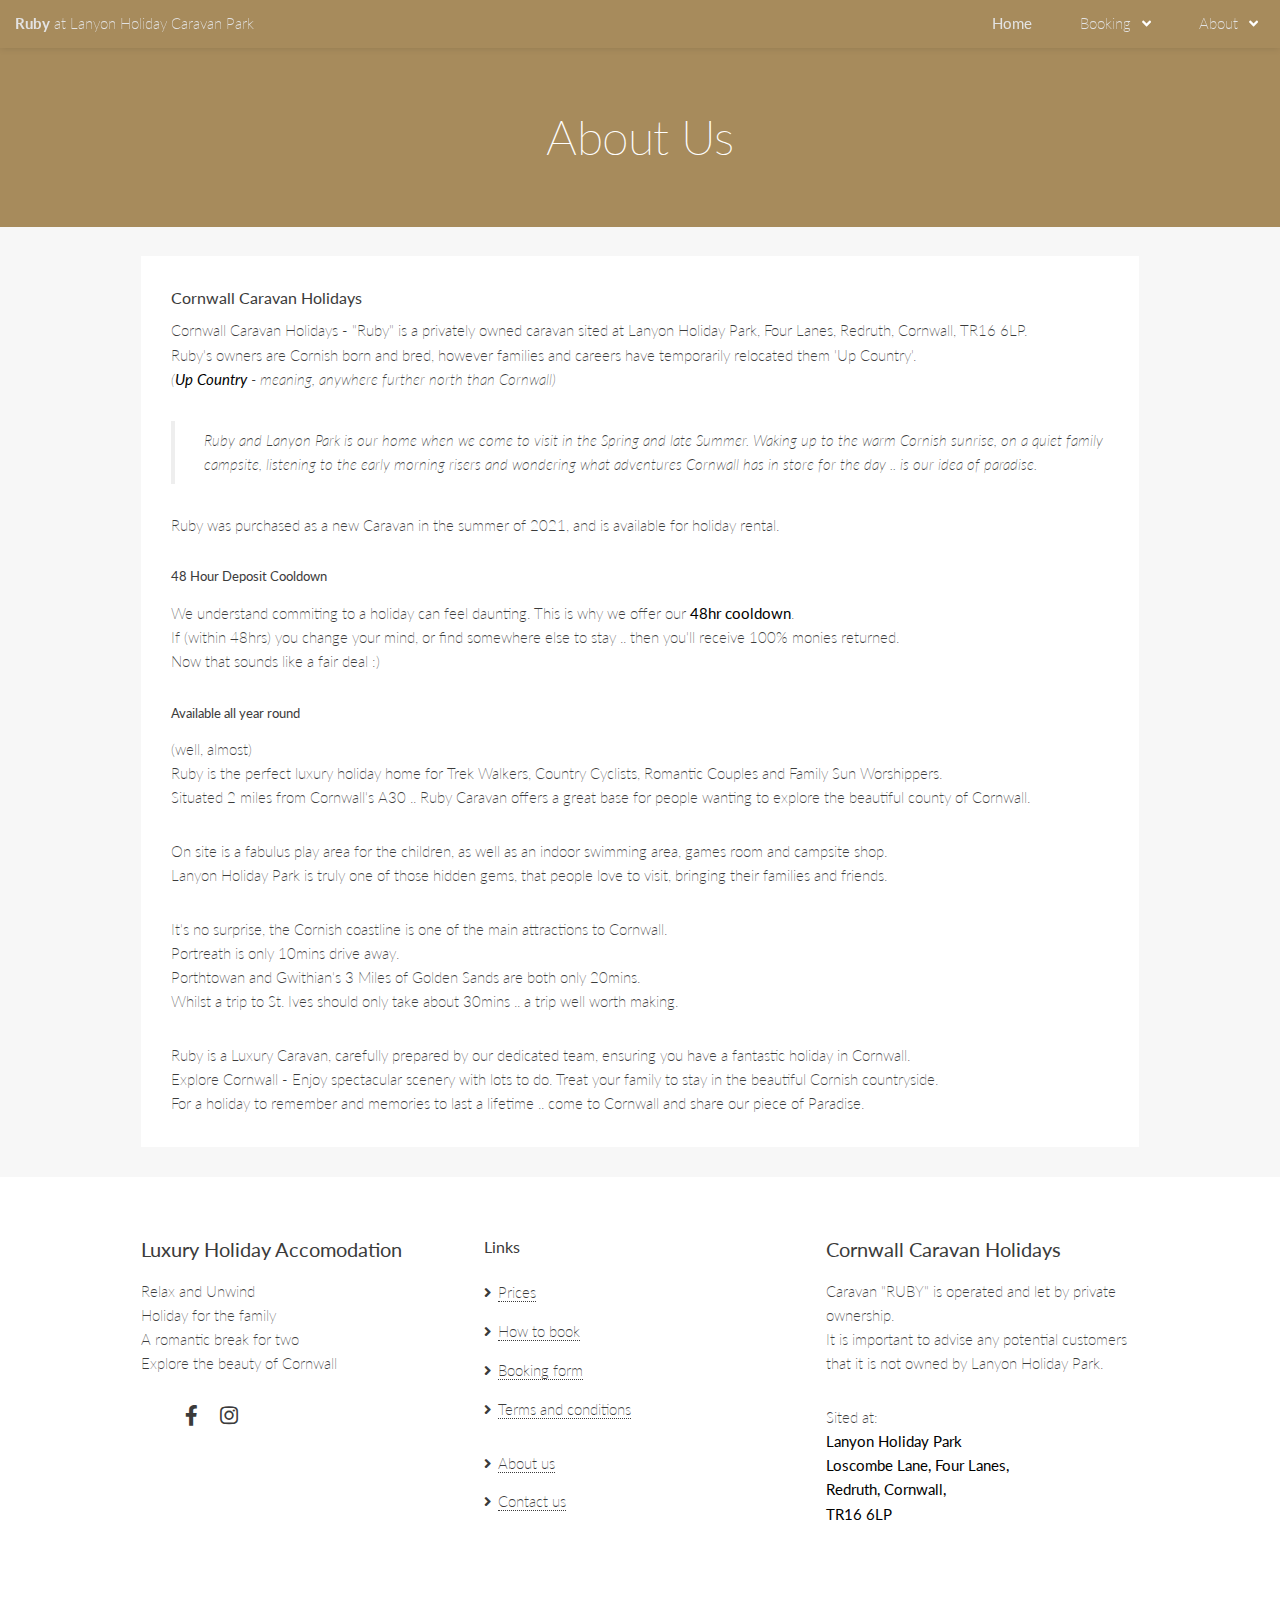
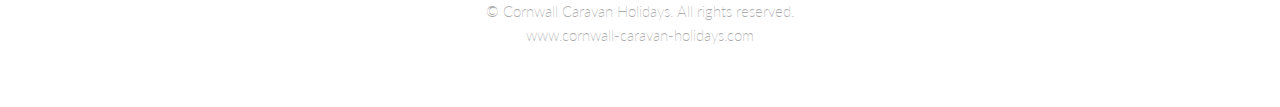
==== commit 157437a0: "48hr Cooldown" ====
--- a/about-us.html
+++ b/about-us.html
@@ -78,8 +78,9 @@
 								</p>
 
 								<h5>48 Hour Deposit Cooldown</h5>
-								<p>We understand commiting to a holiday can feel daunting. This is why we offer a "48hr cooldown".<br />
-									If you change your mind, or find somewhere else to stay (within 48hrs of your booking) .. then you'll receive 100% monies returned.<br />
+								<p>We understand commiting to a holiday can feel daunting. This is why we offer our <strong>48hr cooldown</strong>.<br />
+									If (within 48hrs) you change your mind, or find somewhere else to stay .. then you'll receive 100% monies returned.<br />
+									Now that sounds like a fair deal :)
 								</p>
 
 
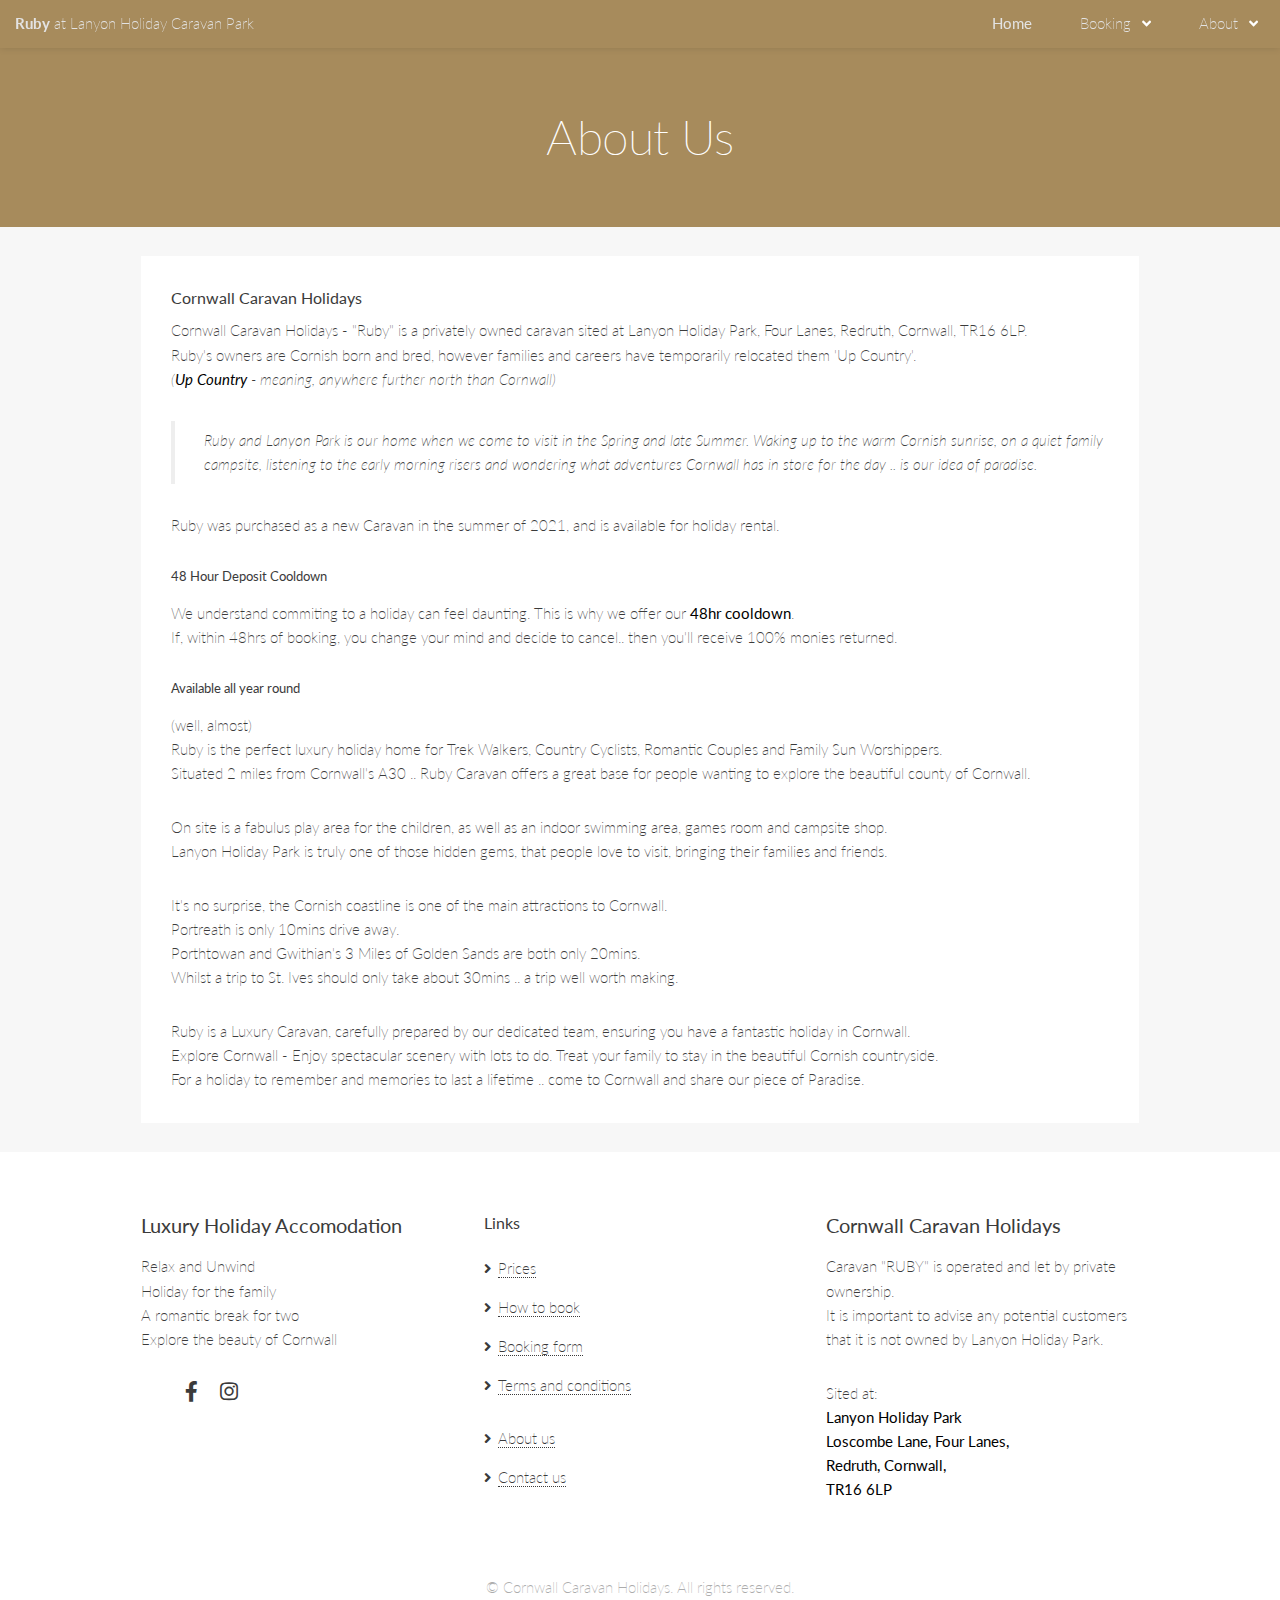
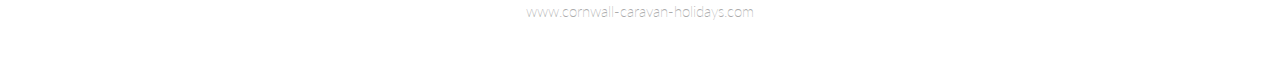
==== commit 783d6896: "48hr Cooldown" ====
--- a/about-us.html
+++ b/about-us.html
@@ -79,10 +79,8 @@
 
 								<h5>48 Hour Deposit Cooldown</h5>
 								<p>We understand commiting to a holiday can feel daunting. This is why we offer our <strong>48hr cooldown</strong>.<br />
-									If (within 48hrs) you change your mind, or find somewhere else to stay .. then you'll receive 100% monies returned.<br />
-									Now that sounds like a fair deal :)
+									If, within 48hrs of booking, you change your mind and decide to cancel.. then you'll receive 100% monies returned.<br />
 								</p>
-
 
 									<h5>Available all year round </h5>
 									<p>
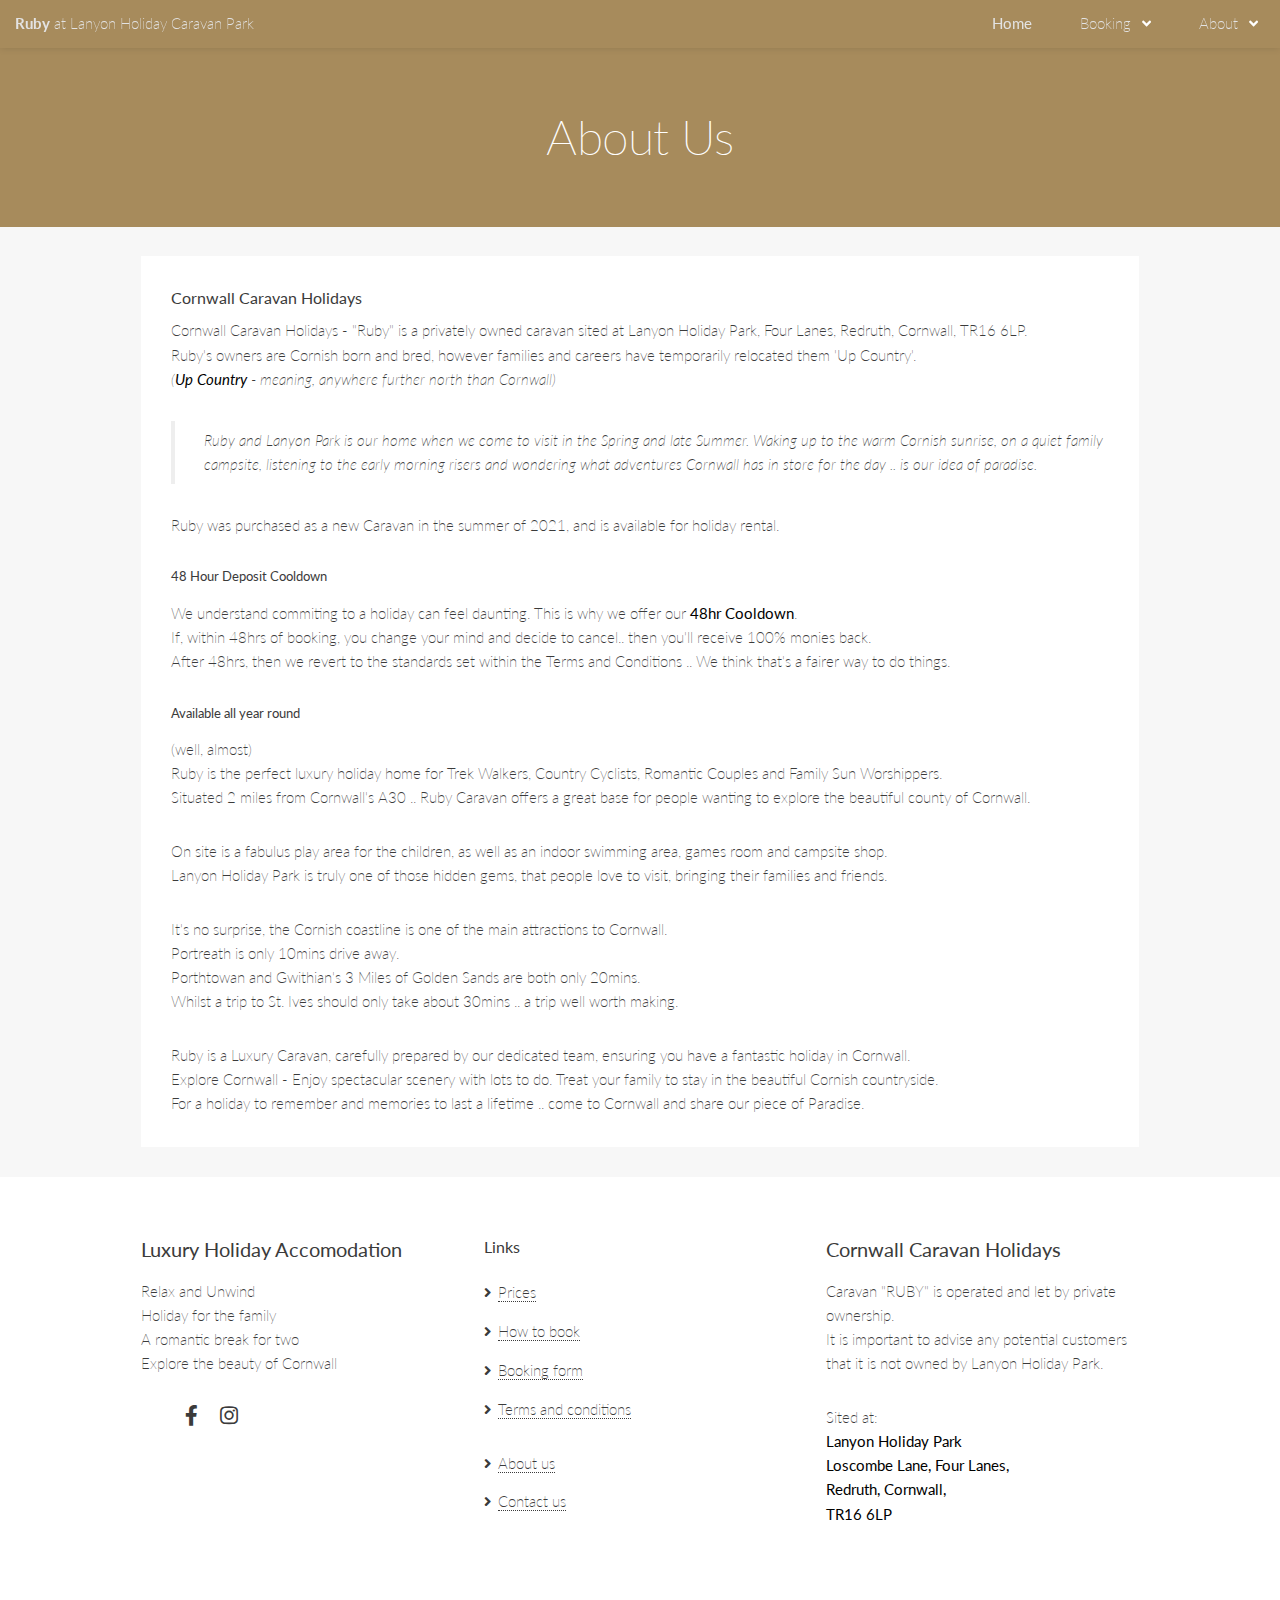
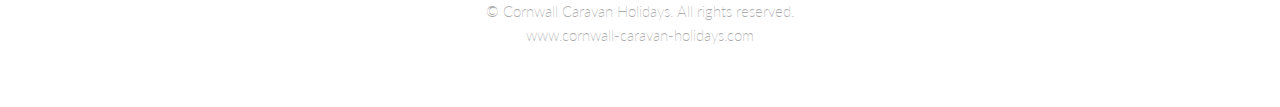
==== commit 3074004f: "48hr Cooldown" ====
--- a/about-us.html
+++ b/about-us.html
@@ -78,8 +78,9 @@
 								</p>
 
 								<h5>48 Hour Deposit Cooldown</h5>
-								<p>We understand commiting to a holiday can feel daunting. This is why we offer our <strong>48hr cooldown</strong>.<br />
-									If, within 48hrs of booking, you change your mind and decide to cancel.. then you'll receive 100% monies returned.<br />
+								<p>We understand commiting to a holiday can feel daunting. This is why we offer our <strong>48hr Cooldown</strong>.<br />
+									If, within 48hrs of booking, you change your mind and decide to cancel.. then you'll receive 100% monies back.<br />
+									After 48hrs, then we revert to the standards set within the Terms and Conditions .. We think that's a fairer way to do things.
 								</p>
 
 									<h5>Available all year round </h5>
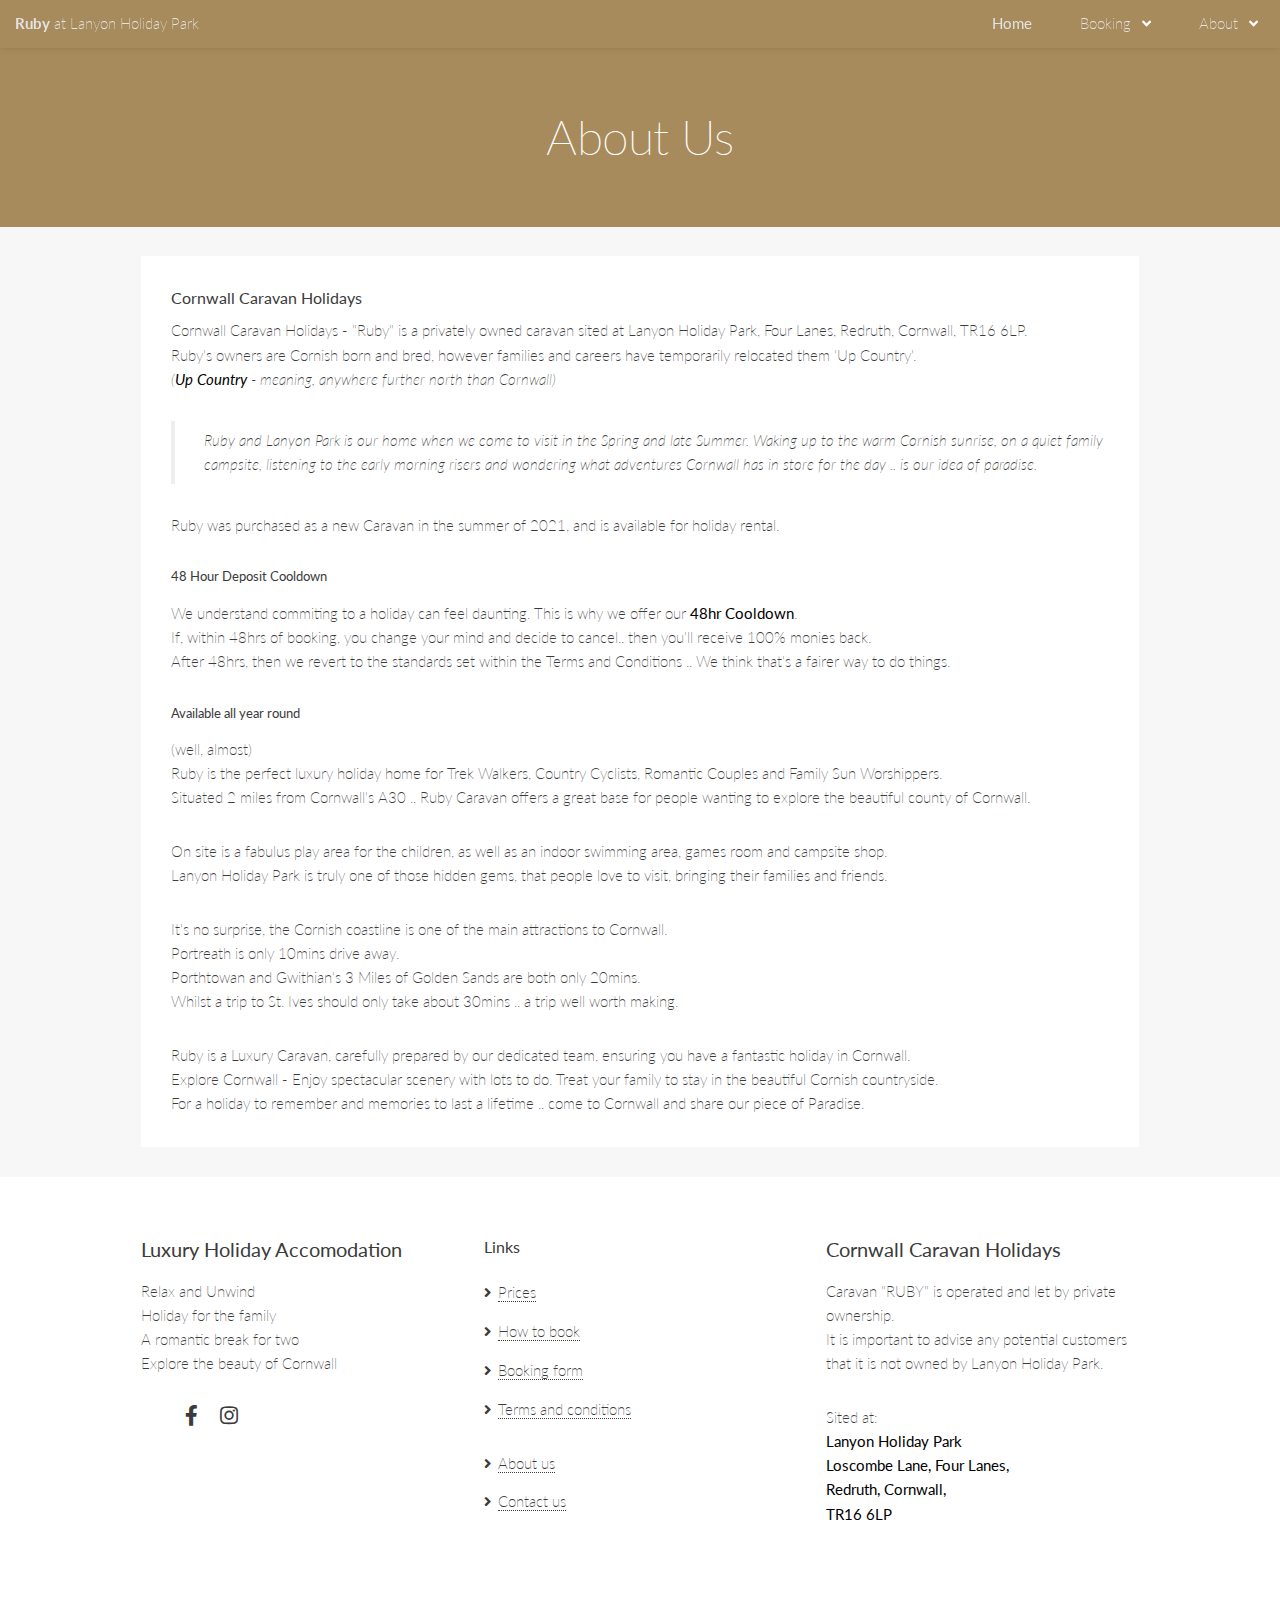
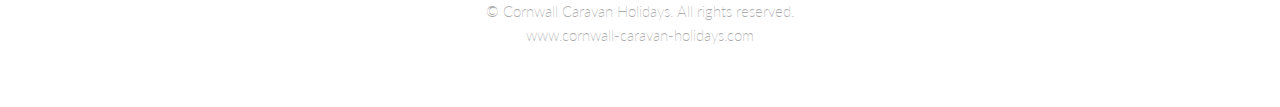
==== commit 881c859a: "Removed Caravan from Lanyon Holiday Park title. Terms and Conditions updates." ====
--- a/about-us.html
+++ b/about-us.html
@@ -23,7 +23,7 @@
 
 						<!-- Logo -->
 							<div class="logo">
-								<a href="index.html"><strong>Ruby</strong> <span>at Lanyon Holiday Caravan Park</span></a>
+								<a href="index.html"><strong>Ruby</strong> <span>at Lanyon Holiday Park</span></a>
 							</div>
 
 							<!-- Nav -->
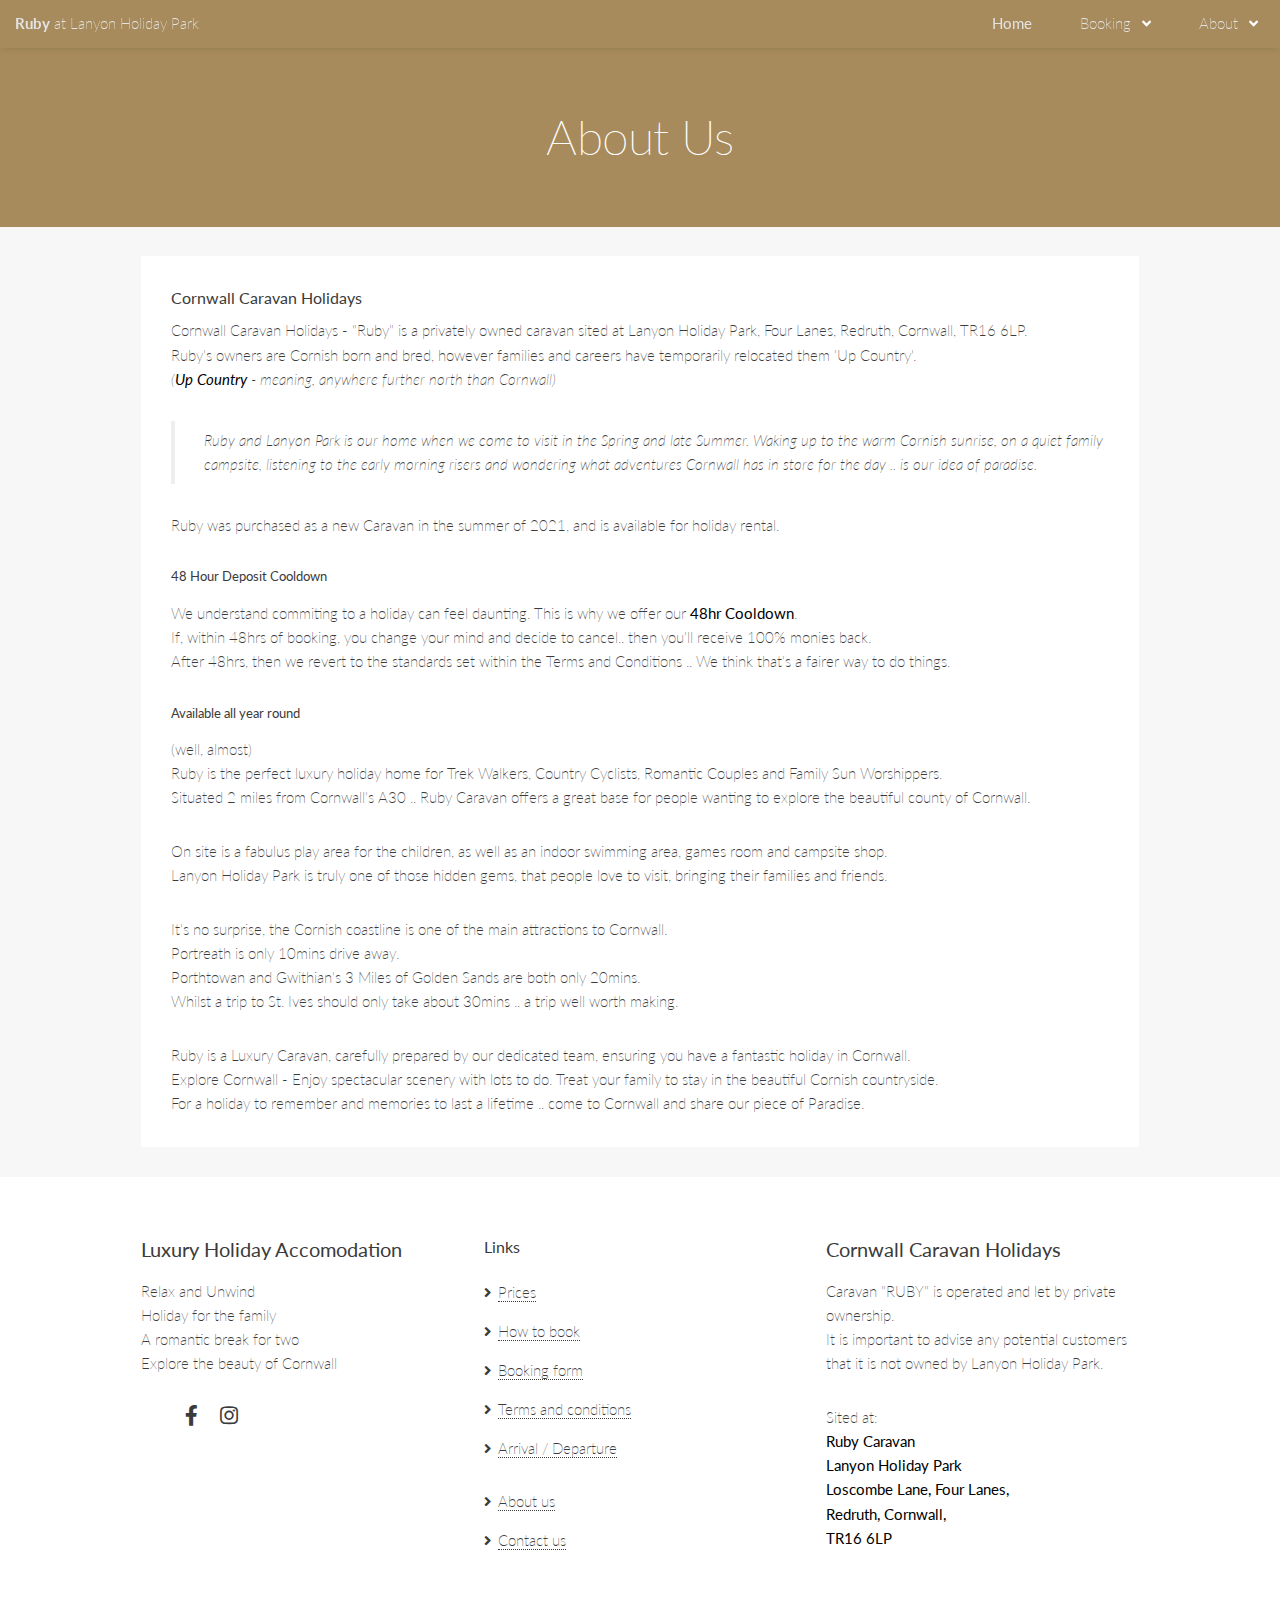
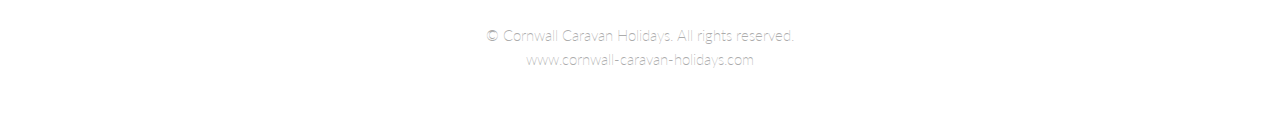
==== commit ef073075: "Updated address footer" ====
--- a/about-us.html
+++ b/about-us.html
@@ -36,6 +36,7 @@
 											<li><a href="prices.html">Prices</a></li>
 											<li><a href="how-to-book.html">How to Book</a></li>
 											<li><a href="terms.html">Booking Terms</a></li>
+											<li><a href="arrival-departure.html">Arrival / Departure</a></li>
 										</ul>
 									</li>
 									<!-- <li><a href="generic.html">Generic</a></li>
@@ -132,6 +133,7 @@
 									<li><a href="how-to-book.html">How to book</a></li>
 									<li><a href="pdf/CornwallCaravanHolidays-BookingForm.pdf">Booking form</a></li>
 									<li><a href="terms.html">Terms and conditions</a></li>
+									<li><a href="arrival-departure.html">Arrival / Departure</a></li>
 								</ul>
 								<ul class="links">
 									<li><a href="about-us.html">About us</a></li>
@@ -140,7 +142,7 @@
 							</section>
 							<section>
 								<h3>Cornwall Caravan Holidays</h3>
-								<p>Caravan "RUBY" is operated and let by private ownership.<br />It is important to advise any potential customers that it is not owned by Lanyon Holiday Park.</p><p>Sited at: </br ><strong>Lanyon Holiday Park<br />Loscombe Lane, Four Lanes,<br /> Redruth, Cornwall,<br />TR16 6LP</strong><p>
+								<p>Caravan "RUBY" is operated and let by private ownership.<br />It is important to advise any potential customers that it is not owned by Lanyon Holiday Park.</p><p>Sited at: </br ><strong>Ruby Caravan<br />Lanyon Holiday Park<br />Loscombe Lane, Four Lanes,<br /> Redruth, Cornwall,<br />TR16 6LP</strong><p>
 								<!-- <p><a href="#" class="major">(000) 000-0000</a></p> -->
 							</section>
 						</div>
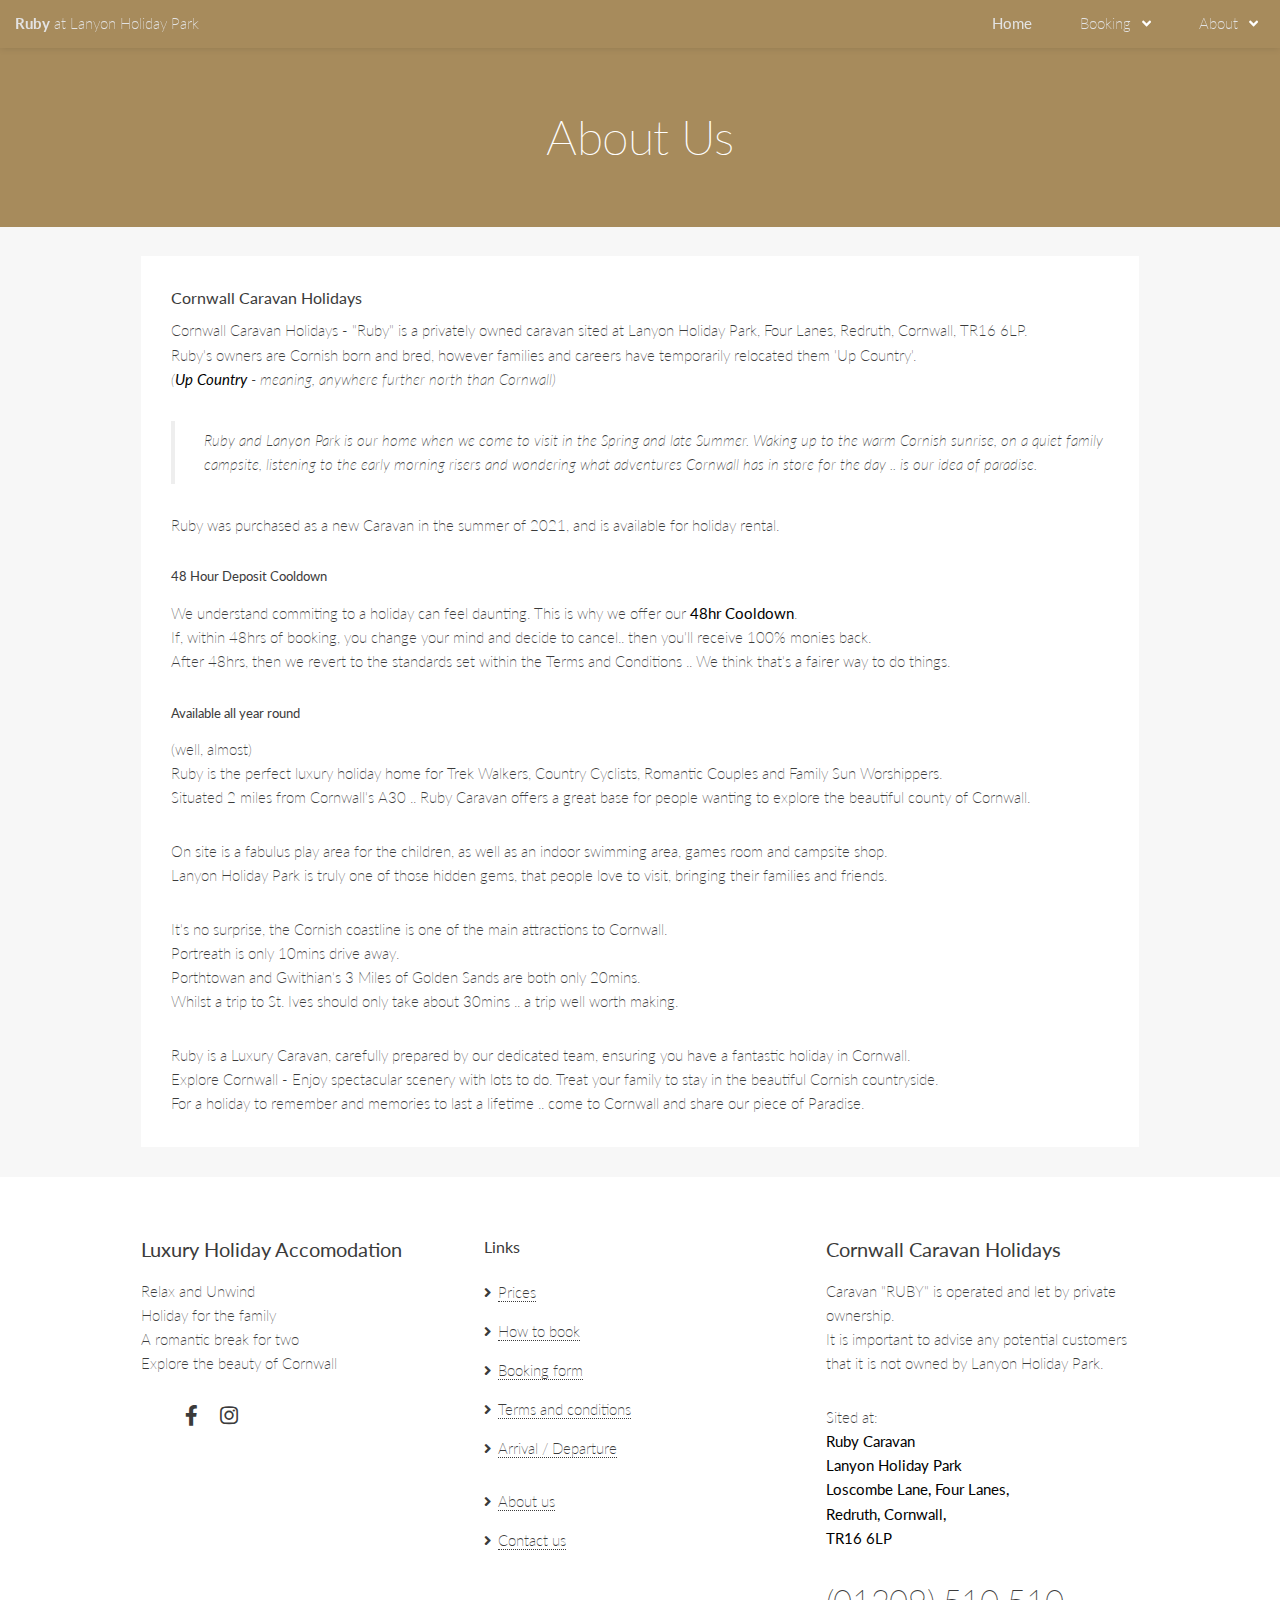
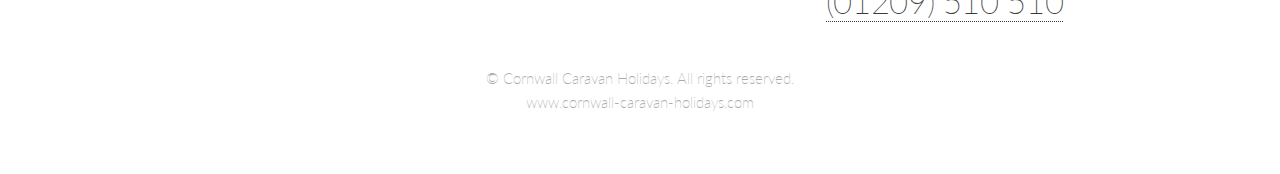
==== commit ae71f169: "Added Telephone number" ====
--- a/about-us.html
+++ b/about-us.html
@@ -46,6 +46,7 @@
 										<ul>
 											<li><a href="about-us.html">About us</a></li>
 											<li><a href="index.html#contact">Contact us</a></li>
+											<li><a href="tel:01209 510510">Call now</a></li>
 										</ul>
 									</li>
 								</ul>
@@ -143,7 +144,7 @@
 							<section>
 								<h3>Cornwall Caravan Holidays</h3>
 								<p>Caravan "RUBY" is operated and let by private ownership.<br />It is important to advise any potential customers that it is not owned by Lanyon Holiday Park.</p><p>Sited at: </br ><strong>Ruby Caravan<br />Lanyon Holiday Park<br />Loscombe Lane, Four Lanes,<br /> Redruth, Cornwall,<br />TR16 6LP</strong><p>
-								<!-- <p><a href="#" class="major">(000) 000-0000</a></p> -->
+								<p><a href="tel:01209 510510" class="major">(01209) 510 510</a></p>
 							</section>
 						</div>
 						<div class="copyright">
